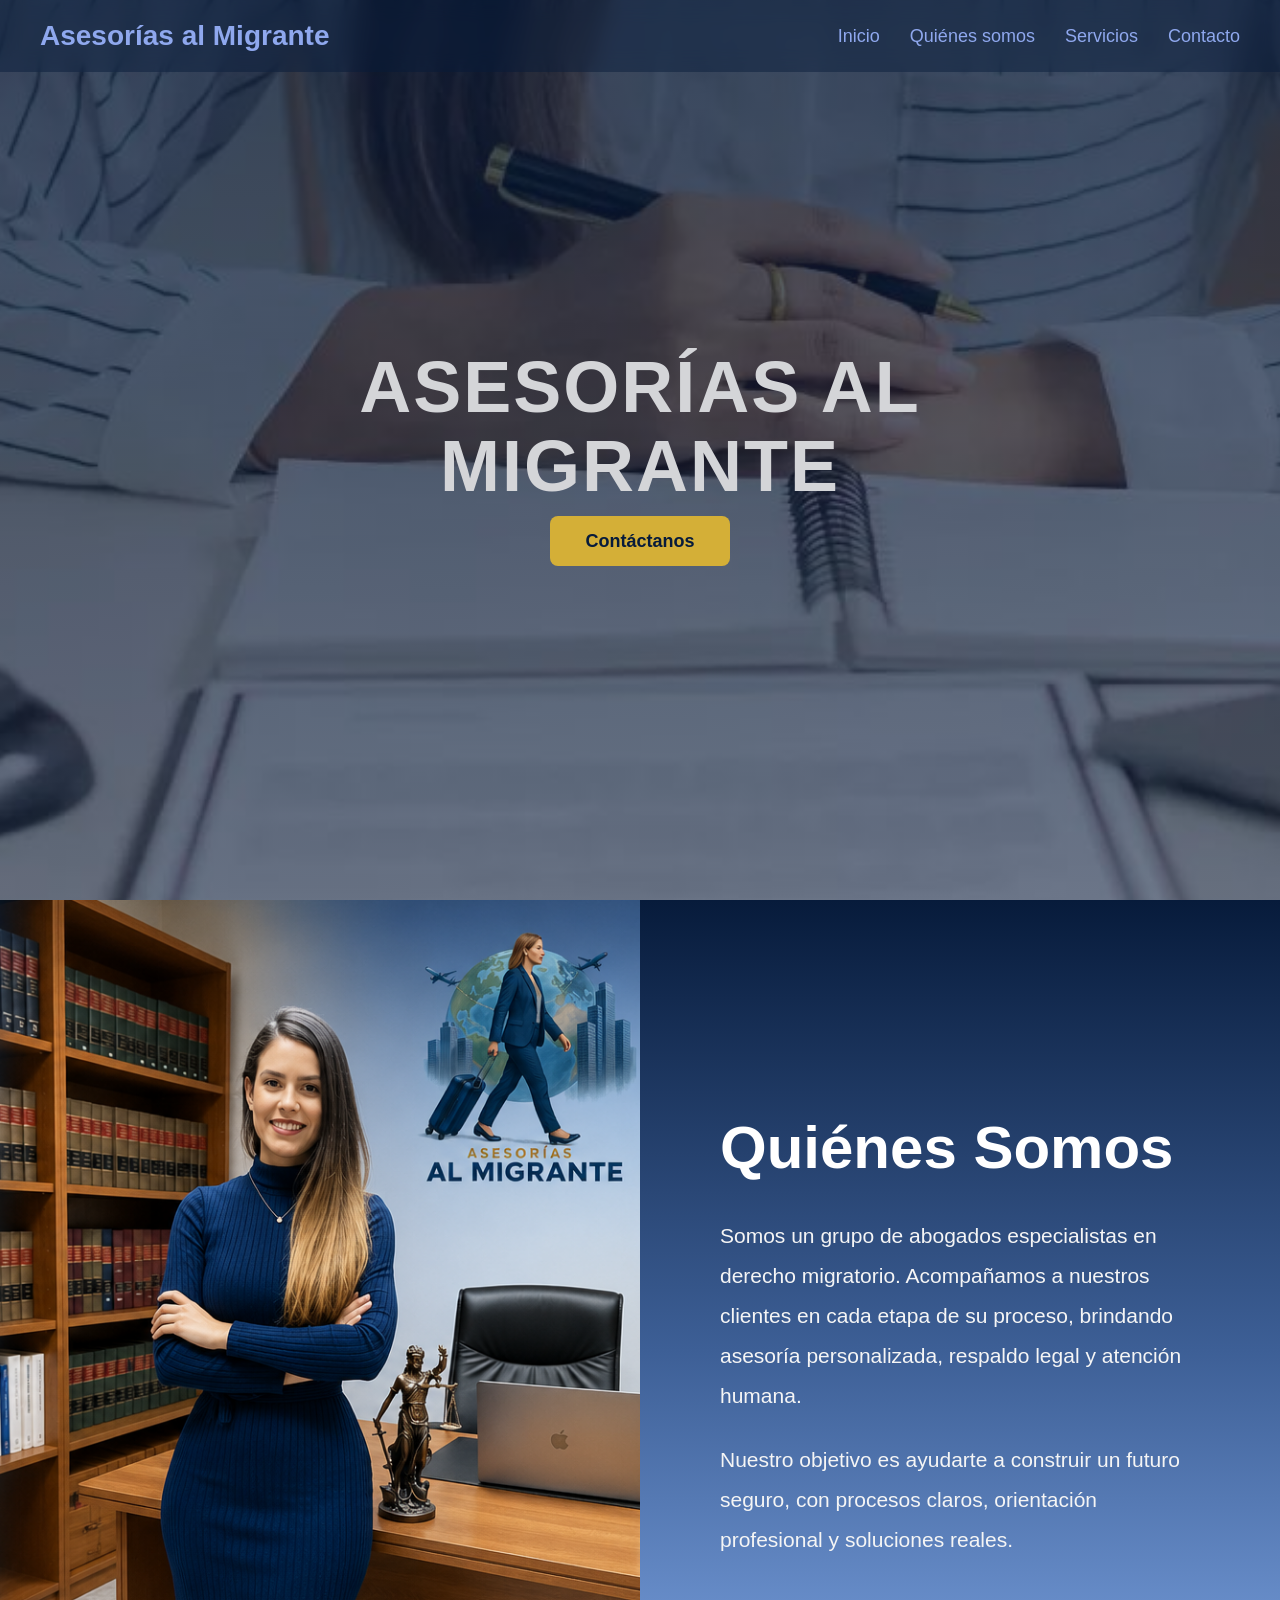
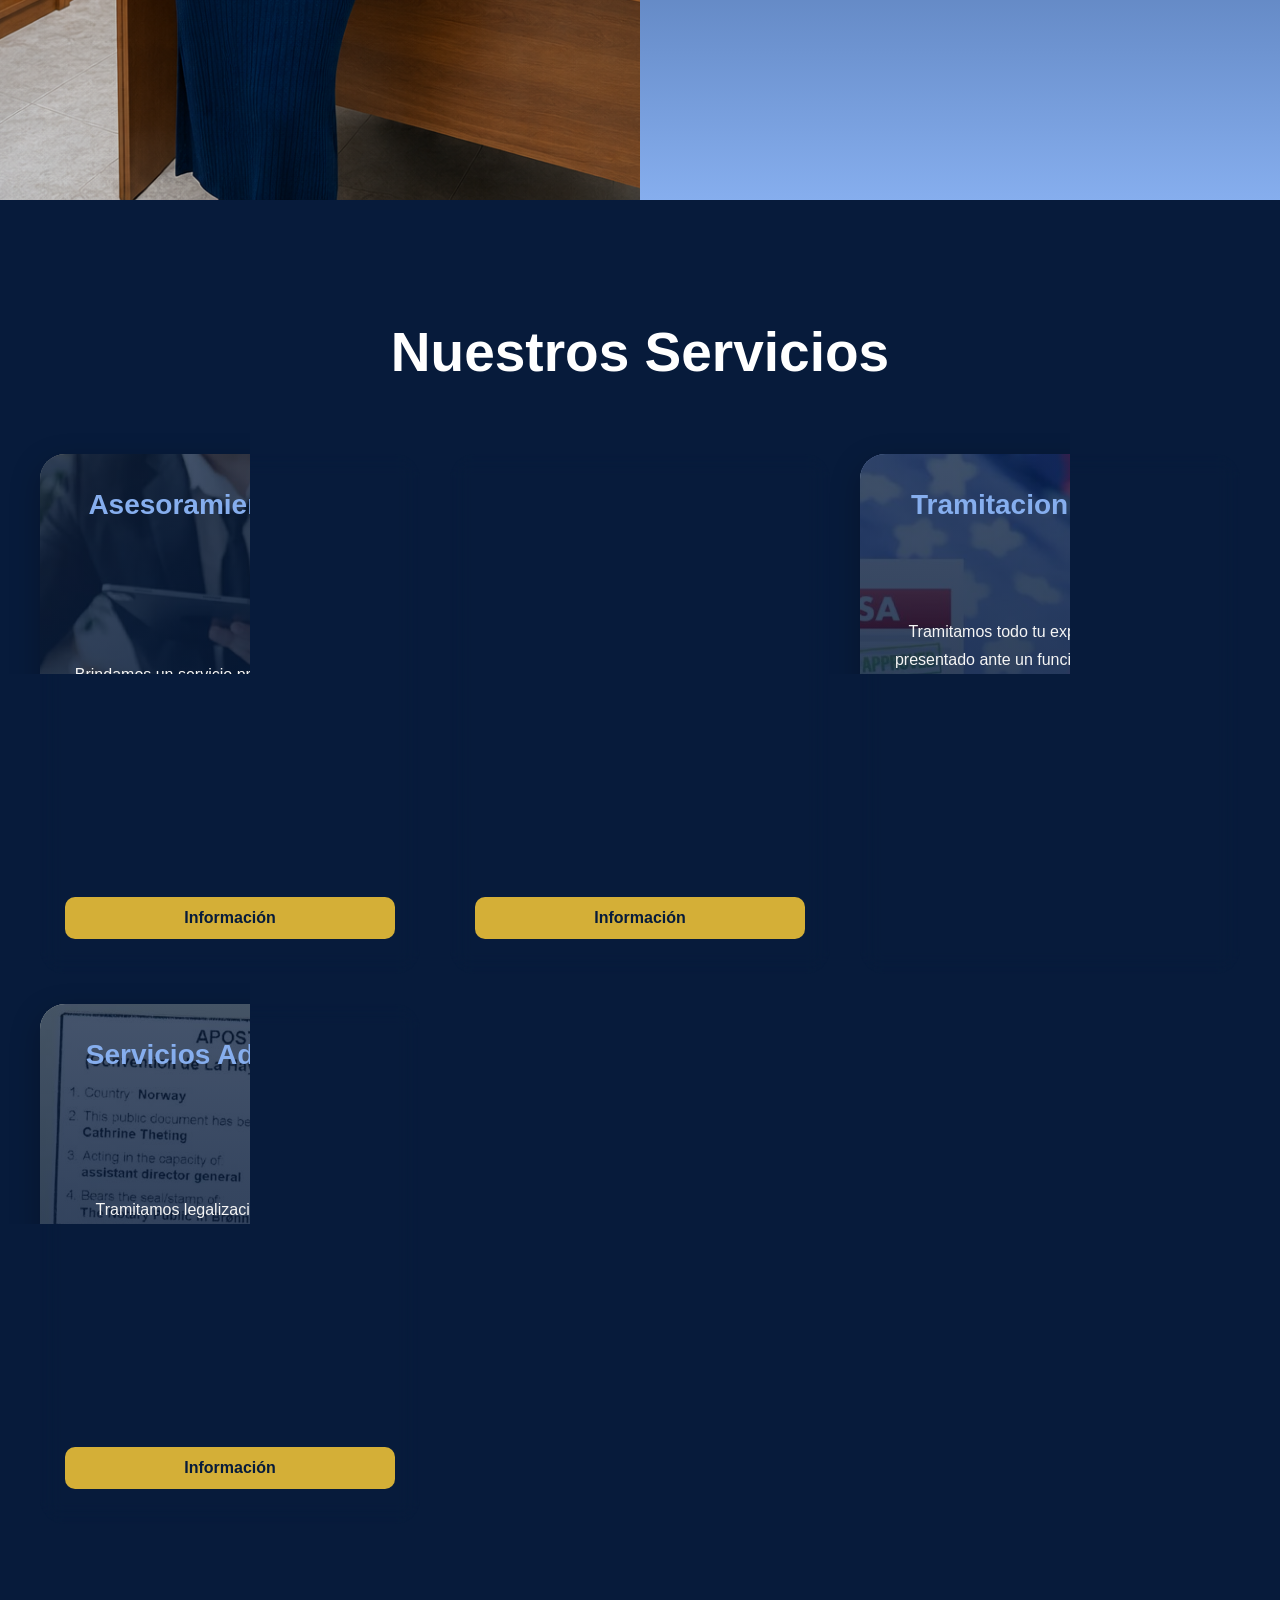
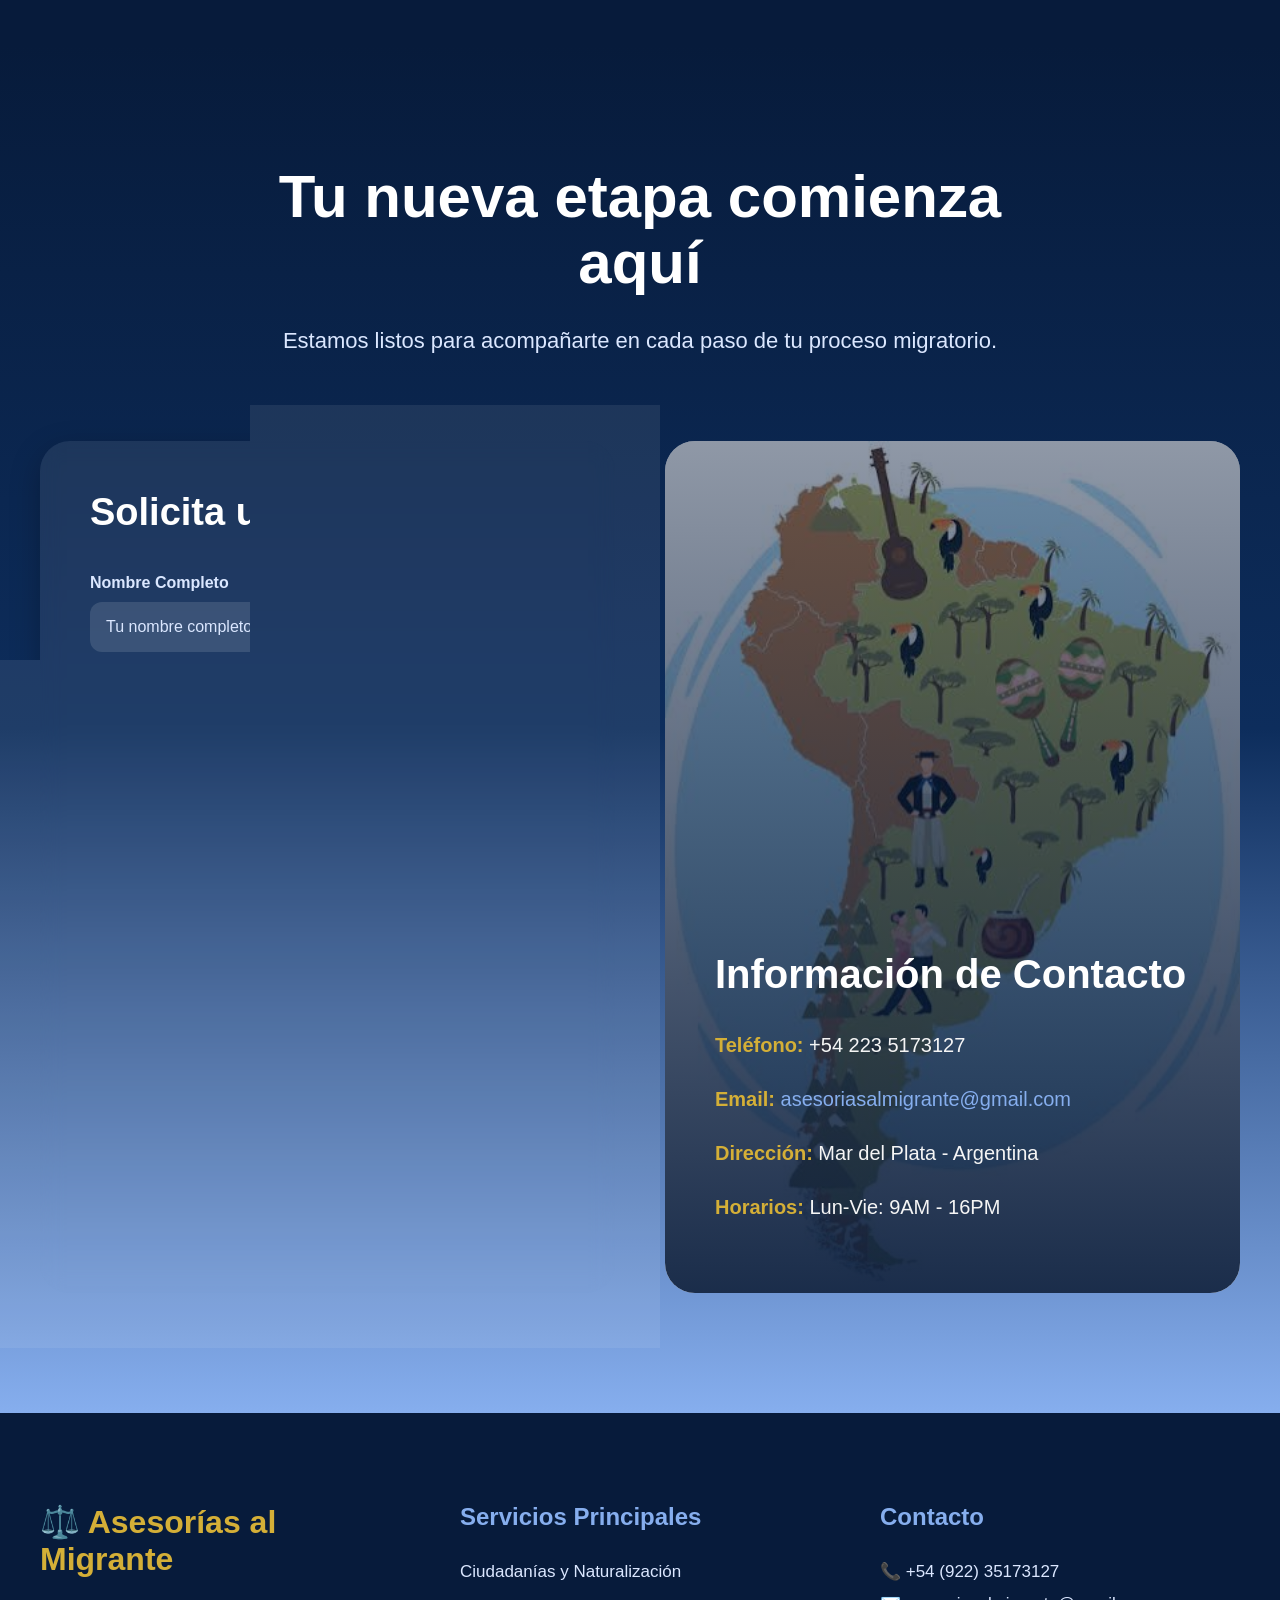
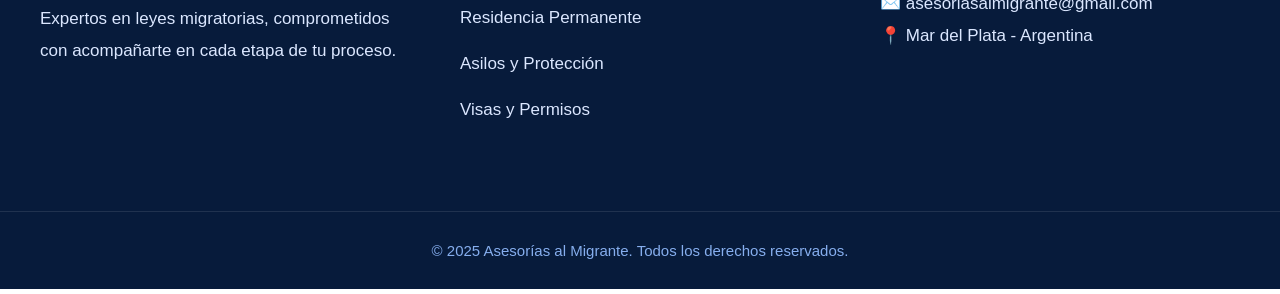
==== index.html @ 5a986ce5 "SEO" ====
<!doctype html>
<html lang="es">
  <head>
    <meta charset="UTF-8" />
    <meta name="viewport" content="width=device-width, initial-scale=1.0" />
    <title>Asesorias al Migrante</title>
    <!-- SEO: meta description, canonical, Open Graph, Twitter - replace example.com with your domain -->
    <meta
      name="description"
      content="Asesorías al Migrante — Abogados especialistas en derecho migratorio. Consultas presenciales y online en Mar del Plata."
    />
    <link rel="canonical" href="https://asesoriasal-migrante.vercel.app/" />
    <meta property="og:type" content="website" />
    <meta property="og:title" content="Asesorías al Migrante" />
    <meta
      property="og:description"
      content="Abogados especialistas en derecho migratorio. Consultas presenciales y online."
    />
    <meta
      property="og:image"
      content="https://asesoriasal-migrante.vercel.app/media/img/hero.jpeg"
    />
    <meta
      property="og:url"
      content="https://asesoriasal-migrante.vercel.app/"
    />
    <meta name="twitter:card" content="summary_large_image" />
    <meta name="theme-color" content="#d4af37" />
    <!-- FAVICON: verifica en media/img/favicon.ico -->
    <link rel="icon" href="media/img/favicon.ico" type="image/x-icon" />
    <link rel="stylesheet" href="styles.css" />
    <script src="js/script.js"></script>
    <!-- Structured Data: update the URL, telephone and address to match your business -->
    <script type="application/ld+json">
      {
        "@context": "https://schema.org",
        "@type": "LocalBusiness",
        "name": "Asesorías al Migrante",
        "url": "https://asesoriasal-migrante.vercel.app/",
        "logo": "https://asesoriasal-migrante.vercel.app/media/img/logo.png",
        "telephone": "+54 223 5173127",
        "address": {
          "@type": "PostalAddress",
          "addressLocality": "Mar del Plata",
          "addressCountry": "AR"
        }
      }
    </script>
  </head>

  <body>
    <header>
      <div class="container">
        <a href="#" class="logo">
          <!-- Uncomment the img below if you want the logo visible; ensure logo.png has transparent background -->
          <!-- <img src="/media/img/logo.png" alt="Logo Asesorías al Migrante" width="42" height="42" loading="lazy" decoding="async"/> -->
          <span>Asesorías al Migrante</span>
        </a>

        <!-- BOTON HAMBURGUESA -->
        <div class="menu-toggle" id="menu-toggle">☰</div>

        <!-- MENU -->
        <nav id="nav">
          <a href="#">Inicio</a>
          <a href="#somosasesoriasalmigrante">Quiénes somos</a>
          <a href="#nuestros-servicios">Servicios</a>
          <a href="#consulta">Contacto</a>
        </nav>
      </div>
    </header>

    <section id="hero">
      <div class="hero-fondo"></div>
      <div class="overlay"></div>
      <div class="contenido-hero">
        <h1>Asesorías al Migrante</h1>
        <a href="#consulta" class="btn-hero">Contáctanos</a>
      </div>
    </section>

    <section id="somosasesoriasalmigrante">
      <div class="somos-container">
        <!-- IMAGEN -->

        <div class="somos-img">
          <img
            src="/media/img/abogado.png"
            alt="Equipo legal migratorio"
            loading="lazy"
            decoding="async"
          />
        </div>

        <!-- TEXTO -->

        <div class="somos-texto">
          <h2>Quiénes Somos</h2>
          <p>
            Somos un grupo de abogados especialistas en derecho migratorio.
            Acompañamos a nuestros clientes en cada etapa de su proceso,
            brindando asesoría personalizada, respaldo legal y atención humana.
          </p>
          <p>
            Nuestro objetivo es ayudarte a construir un futuro seguro, con
            procesos claros, orientación profesional y soluciones reales.
          </p>
        </div>
      </div>
    </section>

    <section id="nuestros-servicios">
      <div class="container">
        <h2>Nuestros Servicios</h2>
        <div class="programas">
          <div class="carta carta1">
            <h3>Asesoramiento Legal</h3>
            <p>
              Brindamos un servicio profesional enfocado en brindar orientación
              legal sobre con el derecho migratorio, penal y civil.
            </p>
            <a href="#consulta" class="btn">Información</a>
          </div>

          <div class="carta carta2">
            <h3>Residencias y Ciudadanias</h3>
            <p>
              Con nuestra asesoria podrás adquirir la residencia legal al pais
              al que piensas migrar, asi como la preparacion necesaria para
              adquirir la ciudadania por residencia. Ayudamos tambien adquirir
              la ciudadania por matrimonio, descendencia y otros medios legales.
            </p>
            <a href="#consulta" class="btn">Información</a>
          </div>

          <div class="carta carta3">
            <h3>Tramitacion de Visas</h3>
            <p>
              Tramitamos todo tu expediente para ser presentado ante un
              funcionario consular. Te asesoramos para adquirir la visa que
              necesitas según tu requerimiento, te preparamos de manera de que
              tu visa sea aprobada.
            </p>
            <a href="#consulta" class="btn">Información</a>
          </div>

          <div class="carta carta4">
            <h3>Servicios Adicionales</h3>
            <p>
              Tramitamos legalizaciones, apostillas, traducciones, permisos de
              viajes, poderes, y redaccion de documentos. Escribenos para
              conocer más.
            </p>
            <a href="#consulta" class="btn">Información</a>
          </div>
        </div>
      </div>
    </section>

    <!-- CONSULTA -->
    <section id="consulta">
      <!-- Introduccion, textos arriba -->

      <div class="consulta-header">
        <h2>Tu nueva etapa comienza aquí</h2>

        <p>
          Estamos listos para acompañarte en cada paso de tu proceso migratorio.
        </p>
      </div>

      <!-- GRID -->

      <div class="consulta-grid">
        <!-- FORMULARIO -->

        <div class="formulario-box">
          <h3>Solicita una Consulta</h3>

          <form
            id="formulario-contacto"
            action="https://formspree.io/f/xpqndpeb"
            method="POST"
          >
            <div class="campo">
              <label for="nombre">Nombre Completo</label>

              <input
                id="nombre"
                type="text"
                name="nombre"
                placeholder="Tu nombre completo"
                required
                maxlength="100"
                aria-required="true"
              />
            </div>

            <div class="campo">
              <label for="email">Email</label>
              <input
                id="email"
                type="email"
                name="email"
                placeholder="tu email@gmail.com"
                required
                aria-required="true"
              />
            </div>

            <div class="campo">
              <label for="telefono">Teléfono</label>

              <input
                id="telefono"
                type="tel"
                name="telefono"
                placeholder="Tu número de teléfono"
                pattern="[0-9+()\-\s]{6,25}"
                required
                aria-required="true"
              />
            </div>

            <div class="campo">
              <label for="servicio">Servicio de Interés</label>

              <select
                id="servicio"
                name="servicio"
                required
                aria-required="true"
              >
                <option value="" disabled selected>
                  Selecciona un servicio
                </option>
                <option>Ciudadanías</option>
                <option>Residencia</option>
                <option>Visas</option>
                <option>Asesorías Legales</option>
              </select>
            </div>

            <div class="campo">
              <label for="mensaje">Mensaje</label>

              <textarea
                id="mensaje"
                name="mensaje"
                rows="5"
                placeholder="Cuéntanos sobre tu caso..."
                required
                minlength="10"
                maxlength="2000"
                aria-required="true"
              ></textarea>
            </div>

            <button type="submit">Enviar Consulta</button>
            <p id="mensaje-exito"></p>
          </form>
        </div>

        <!-- INFO -->

        <div class="info-box">
          <img
            src="/media/img/contacto.jpeg"
            alt="Asesoría migratoria"
            loading="lazy"
            decoding="async"
          />

          <div class="info-contenido">
            <h3>Información de Contacto</h3>

            <p>
              <strong>Teléfono:</strong>
              +54 223 5173127
            </p>

            <p>
              <strong>Email:</strong>

              <a href="mailto:asesoriasalmigrante@gmail.com">
                asesoriasalmigrante@gmail.com
              </a>
            </p>

            <p>
              <strong>Dirección:</strong>
              Mar del Plata - Argentina
            </p>

            <p>
              <strong>Horarios:</strong>
              Lun-Vie: 9AM - 16PM
            </p>
          </div>
        </div>
      </div>
    </section>

    <!-- Footer -->
    <footer id="footer">
      <div class="footer-container">
        <!-- LOGO -->

        <div class="footer-col">
          <h3>⚖️ Asesorías al Migrante</h3>

          <p>
            Expertos en leyes migratorias, comprometidos con acompañarte en cada
            etapa de tu proceso.
          </p>
        </div>

        <!-- SERVICIOS -->

        <div class="footer-col">
          <h4>Servicios Principales</h4>

          <ul>
            <li>Ciudadanías y Naturalización</li>
            <li>Residencia Permanente</li>
            <li>Asilos y Protección</li>
            <li>Visas y Permisos</li>
          </ul>
        </div>

        <!-- CONTACTO -->

        <div class="footer-col">
          <h4>Contacto</h4>

          <p>📞 +54 (922) 35173127</p>

          <p>✉️ asesoriasalmigrante@gmail.com</p>

          <p>📍 Mar del Plata - Argentina</p>
        </div>
      </div>

      <!-- COPYRIGHT -->

      <div class="footer-copy">
        <p>© 2025 Asesorías al Migrante. Todos los derechos reservados.</p>
      </div>
    </footer>
    <script src="scripts.js"></script>
  </body>
</html>
---- styles.css ----
/* RESET */

* {
  margin: 0;
  padding: 0;
  box-sizing: border-box;
}

html{

    scroll-behavior:smooth;
}


body {
  font-family: Arial, Helvetica, sans-serif;
}

/* HEADER */

header {
  position: fixed;
  top: 0;
  left: 0;

  width: 100%;
  padding: 20px 25px;
  background: rgba(7, 27, 59, 0.45);
  backdrop-filter: blur(10px);
  z-index: 1000;
}

/* CONTENEDOR */

.container {
  max-width: 1200px;
  margin: auto;

  display: flex;
  justify-content: space-between;
  align-items: center;
}

/* LOGO */

.logo {
  display: inline-flex;
  align-items: center;
  gap: 12px;
  color: rgb(143, 168, 238);
  font-size: 28px;
  font-weight: bold;
  text-decoration: none;
}

.logo img {
  width: 42px;
  height: 42px;
  object-fit: contain;
  border-radius: 12px;
  background: transparent;
  padding: 0;
  border: none;
}

/* NAV */

nav {
  display: flex;
  gap: 30px;
}

nav a {
  color: rgb(143, 168, 238);
  text-decoration: none;
  font-size: 18px;
  transition: 0.3s;
}

nav a:hover {
  color: #d4af37;
}

/* MENU HAMBURGUESA */

.menu-toggle {
  display: none;

  font-size: 35px;
  color: rgb(143, 168, 238);

  cursor: pointer;
}

/* RESPONSIVE */

@media (max-width: 768px) {
  .menu-toggle {
    display: block;
  }

  nav {
    position: absolute;

    top: 100%;
    left: 0;

    width: 100%;

    background: #071b3b;

    flex-direction: column;

    text-align: center;

    padding: 20px 0;

    display: none;
  }

  nav.active {
    display: flex;
  }

  nav a {
    padding: 15px 0;
  }
}

/* HERO */

#hero {
  position: relative;
  height: 100vh;
  overflow: hidden;

  display: flex;
  justify-content: center;
  align-items: center;

  text-align: center;
}

/* IMAGEN HERO */

.hero-fondo{

    position:absolute;

    top:0;
    left:0;

    width:100%;
    height:100%;

    background-image:url("../media/img/hero.jpeg");

    background-size:cover;
    background-position:center;
    background-repeat:no-repeat;
    transform:scale(1.05);
}

/* CAPA OSCURA */

.overlay {
  position: absolute;
  top: 0;
  left: 0;

  width: 100%;
  height: 100%;

  background:linear-gradient(
    rgba(7, 27, 59, 0.75),
    rgba(7, 27, 59, 0.55)
);
}

/* CONTENIDO */

.contenido-hero {
  position: relative;
  z-index: 2;
  color: #d4d5d8;
  padding: 20px;
  max-width:900px;
}

.contenido-hero h1 {
    font-size:72px;
    line-height:1.1;
    margin-bottom:25px;
    font-weight:700;
    text-transform:uppercase;
    letter-spacing:2px;
}

.btn-hero {
  background: #d4af37;
  color: #071b3b;
  text-decoration: none;

  border: none;
  padding: 15px 35px;

  font-size: 18px;
  font-weight: bold;

  border-radius: 8px;
  cursor: pointer;

  transition: 0.3s;
}

.btn-hero:hover {
  background: white;
  transform: scale(1.05);
}

@media (max-width: 768px) {
  .contenido-hero h1 {
    font-size: 48px;
  }
}

/* =========================
   QUIENES SOMOS
========================= */

#somosasesoriasalmigrante{

    width:100%;

    min-height:100vh;
}

/* CONTENEDOR */

.somos-container{

    display:grid;

    grid-template-columns:1fr 1fr;

    min-height:100vh;
}

/* =========================
   IMAGEN
========================= */

.somos-img{

    width:100%;

    height:100%;
}

.somos-img img{

    width:100%;

    height:100%;

    object-fit:cover;

    display:block;
}

/* =========================
   TEXTO
========================= */

.somos-texto{

    display:flex;

    flex-direction:column;

    justify-content:center;

    padding:80px;

    background:linear-gradient(
        to bottom,
        #071b3b,
        #3d5f96,
        #86aeee
    );
}

/* TITULO */

.somos-texto h2{

    font-size:60px;

    color:white;

    margin-bottom:35px;

    line-height:1.1;
}

/* PARRAFOS */

.somos-texto p{

    font-size:21px;

    color:#f5f5f5;

    line-height:1.9;

    margin-bottom:25px;
}

@media(max-width:900px){

    .somos-container{

        grid-template-columns:1fr;
    }

    .somos-img{

        height:450px;
    }

    .somos-texto{

        padding:60px 35px;

        text-align:center;
    }

    .somos-texto h2{

        font-size:42px;
    }

    .somos-texto p{

        font-size:18px;
    }

}


/* =========================
   NUESTROS SERVICIOS
========================= */

#nuestros-servicios {
  background: #071b3b;
  padding: 120px 40px;
}

/* CONTENEDOR */

#nuestros-servicios .container {
  width: 100%;
  max-width: 1300px;
  margin: 0 auto;
  display: flex;
  flex-direction: column;
  align-items: center;
}

/* TITULO */

#nuestros-servicios h2 {
  color: white;

  text-align: center;
  font-size: 55px;
  margin-bottom: 70px;
}

/* CARDS */

.programas {
  display: grid;
  grid-template-columns: repeat(auto-fit, minmax(280px, 1fr));
  gap: 30px;
  justify-content: center;
}

/* CARD */

.carta {
  min-height: 520px;

  background-size: cover;
  background-position: center;
  background-repeat: no-repeat;

  position: relative;
  overflow: hidden;

  backdrop-filter: blur(10px);
  border-radius: 25px;
  padding: 35px 25px;
  box-shadow: 0 10px 30px rgba(0, 0, 0, 0.25);
  transition: 0.4s;
  display: flex;
  flex-direction: column;
  justify-content: space-between;
}

/* OVERLAY OSCURO */

.carta::before{

    content:"";
    position:absolute;

    top:0;
    left:0;

    width:100%;
    height:100%;

    background:linear-gradient(
        rgba(7,27,59,0.75),
        rgba(7,27,59,0.92)
    );

    z-index:1;
}

.carta h3,
.carta p,
.carta a{

    position:relative;

    z-index:2;
}

/* IMAGENES */

.carta1{
    background-image:url("../media/img/1.jpeg");
}

.carta2{
    background-image:url("../media/img/2.jpeg");
}

.carta3{
    background-image:url("../media/img/3.jpeg");
}

.carta4{
    background-image:url("../media/img/4.jpeg");
}

/* HOVER */

.carta:hover {
  transform: translateY(-10px);
  box-shadow:0 20px 40px rgba(0,0,0,0.35);
  transition:transform 0.4s ease, box-shadow 0.4s ease;
}

/* TITULO CARD */

.carta h3 {
  color: #86aeee;

  font-size: 28px;
  margin-bottom: 20px;
  text-align: center;
}

/* TEXTO */

.carta p {
  color: #f5f5f5;

  line-height: 1.8;
  text-align: center;
  margin-bottom: 30px;
}

/* BOTON */

.carta a {
  display: block;
  width: 100%;
  text-align: center;
  text-decoration: none;

  background: #d4af37;
  color: #071b3b;
  border: none;
  padding: 12px 25px;
  border-radius: 10px;
  font-weight: bold;
  cursor: pointer;
  transition: 0.3s;
  box-sizing: border-box;
}

.carta a:hover {
  background: white;
  transform: scale(1.03);
}

@media (max-width: 1200px) {
  .programas {
    grid-template-columns: repeat(2, 1fr);
  }
}

@media (max-width: 768px) {
  .programas {
    grid-template-columns: 1fr;
  }

  #nuestros-servicios h2 {
    font-size: 42px;
  }
}

/* =========================
   CONSULTA
========================= */

#consulta{

    background:linear-gradient(
        to bottom,
        #071b3b,
        #0d2d5c,
        #86aeee
    );

    padding:120px 40px;
}

/* =========================
   HEADER
========================= */

.consulta-header{

    text-align:center;
    max-width:800px;
    margin:0 auto 80px auto;
}

/* TITULO */

.consulta-header h2{

    color:white;
    font-size:60px;
    margin-bottom:25px;
    line-height:1.1;
}

/* TEXTO */

.consulta-header p{

    color:#dbe7ff;
    font-size:22px;
    line-height:1.8;
}

/* =========================
   GRID
========================= */

.consulta-grid{

    max-width:1300px;
    margin:auto;
    display:grid;
    grid-template-columns:1fr 1fr;
    gap:50px;
    align-items:stretch;
}

/* =========================
   FORMULARIO
========================= */

.formulario-box{

    background:rgba(255,255,255,0.08);
    backdrop-filter:blur(10px);
    border-radius:30px;
    padding:50px;
    box-shadow:0 10px 30px rgba(0,0,0,0.25);
}

/* TITULO */

.formulario-box h3{

    color:white;
    font-size:38px;
    margin-bottom:40px;
}

/* CAMPOS */

.campo{
    margin-bottom:25px;
}

/* LABEL */

.campo label{

    display:block;
    color:#dbe7ff;
    margin-bottom:10px;
    font-weight:600;
}

/* INPUTS */

.campo input,
.campo select,
.campo textarea{

    width:100%;
    padding:16px;
    border:none;
    border-radius:12px;
    background:rgba(255,255,255,0.12);
    color:white;
    font-size:16px;
    outline:none;
    transition:0.3s;
}

/* OPCIONES DEL SELECT */

.campo select option{
    color:black;
}

/* PLACEHOLDER */

.campo input::placeholder,
.campo textarea::placeholder{

    color:#dbe7ff;
}

/* FOCUS */

.campo input:focus,
.campo select:focus,
.campo textarea:focus{

    background:rgba(255,255,255,0.18);
    box-shadow:0 0 0 2px #d4af37;
}

/* TEXTAREA */

.campo textarea{
    resize:none;
}

/* BOTON */

.formulario-box button{

    width:100%;
    padding:18px;
    border:none;
    border-radius:14px;
    background:#d4af37;
    color:#071b3b;
    font-size:18px;
    font-weight:bold;
    cursor:pointer;
    transition:0.3s;
}

/* HOVER BOTON */

.formulario-box button:hover{

    background:white;
    transform:translateY(-2px);
}

/* =========================
   INFO BOX
========================= */

.info-box{

    position:relative;
    overflow:hidden;
    border-radius:30px;
    min-height:750px;
}

/* IMAGEN */

.info-box img{

    width:100%;
    height:100%;
    object-fit:cover;
    display:block;
}

/* OVERLAY */

.info-box::before{

    content:"";
    position:absolute;

    inset:0;

    background:linear-gradient(
        rgba(7,27,59,0.45),
        rgba(7,27,59,0.92)
    );

    z-index:1;
}

/* CONTENIDO */

.info-contenido{

    position:absolute;
    bottom:0;
    left:0;
    width:100%;
    padding:50px;
    z-index:2;
}

/* TITULO */

.info-contenido h3{

    color:white;
    font-size:40px;
    margin-bottom:30px;
}

/* TEXTO */

.info-contenido p{

    color:#f5f5f5;
    font-size:20px;
    line-height:1.8;
    margin-bottom:18px;
}

/* DESTACADOS */

.info-contenido strong{

    color:#d4af37;
}

/* LINK */

.info-contenido a{

    color:#86aeee;
    text-decoration:none;
    transition:0.3s;
}

.info-contenido a:hover{

    color:white;
}

/* MENSAJE EXITO */

#mensaje-exito{

    margin-top:20px;
    color:#d4af37;
    font-weight:bold;
    text-align:center;
    opacity:0;
    transition:0.4s;
}

/* ACTIVO */

#mensaje-exito.activo{
    opacity:1;
}

/* =========================
   RESPONSIVE
========================= */

@media(max-width:900px){

    .consulta-grid{

        grid-template-columns:1fr;
    }

    .consulta-header h2{

        font-size:42px;
    }

    .consulta-header p{

        font-size:18px;
    }

    .formulario-box{

        padding:35px;
    }

    .info-box{

        min-height:500px;
    }

    .info-contenido{

        padding:35px;
    }

    .info-contenido h3{

        font-size:32px;
    }

}


/* =========================
   FOOTER
========================= */

#footer{

    background:#071b3b;

    padding-top:90px;

    color:white;
}

/* CONTENEDOR */

.footer-container{

    max-width:1300px;

    margin:auto;

    display:grid;

    grid-template-columns:repeat(auto-fit, minmax(250px,1fr));

    gap:60px;

    padding:0 40px 70px;
}

/* COLUMNAS */

.footer-col h3{

    color:#d4af37;

    font-size:32px;

    margin-bottom:25px;
}

.footer-col h4{

    color:#86aeee;

    font-size:24px;

    margin-bottom:25px;
}

/* TEXTOS */

.footer-col p,
.footer-col li{

    color:#dbe7ff;

    line-height:1.9;

    font-size:17px;
}

/* LISTA */

.footer-col ul{

    list-style:none;

    padding:0;
}

.footer-col li{

    margin-bottom:14px;

    transition:0.3s;
}

/* HOVER */

.footer-col li:hover{

    color:white;

    transform:translateX(5px);
}

/* COPYRIGHT */

.footer-copy{

    border-top:1px solid rgba(255,255,255,0.1);

    text-align:center;

    padding:30px 20px;
}

/* TEXTO COPYRIGHT */

.footer-copy p{

    color:#86aeee;

    font-size:15px;
}

/* =========================
   RESPONSIVE
========================= */

@media(max-width:768px){

    .footer-container{

        text-align:center;

        padding:0 25px 50px;
    }

    .footer-col h3{

        font-size:28px;
    }

    .footer-col h4{

        font-size:22px;
    }

}
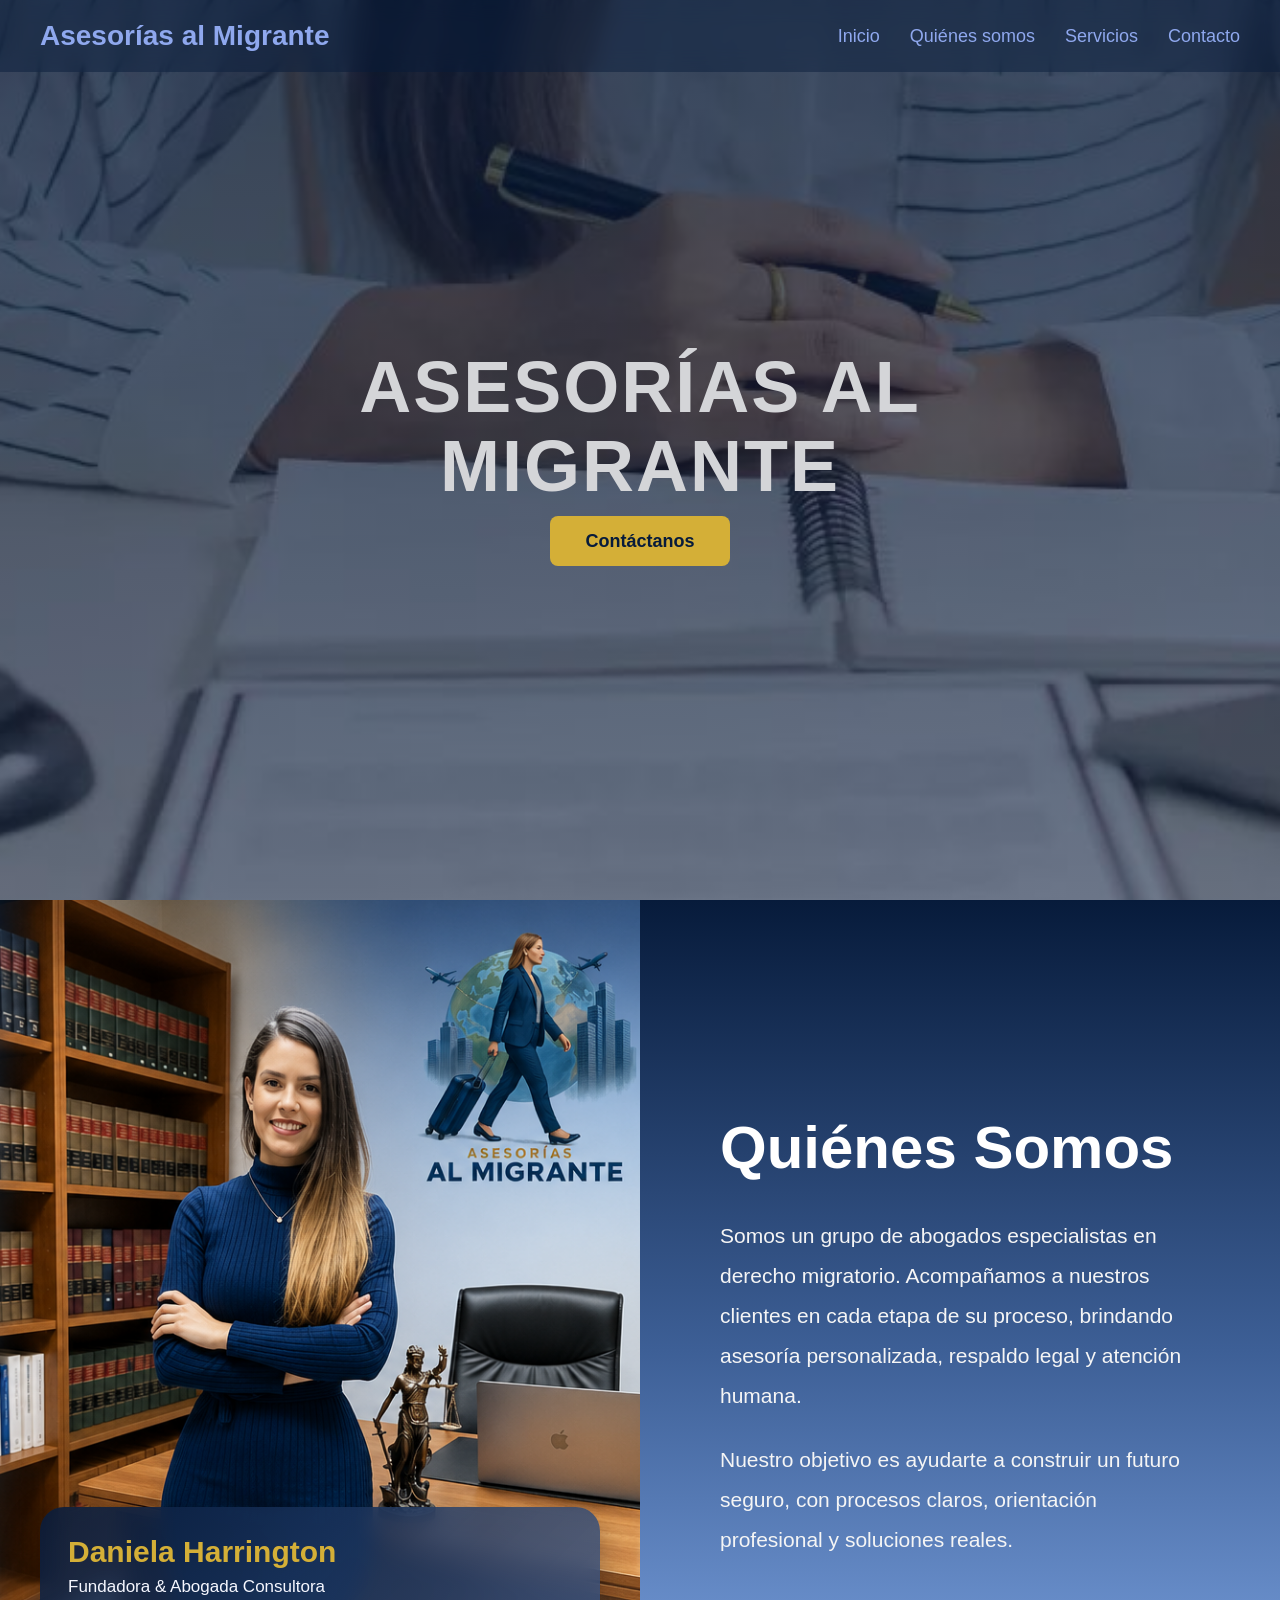
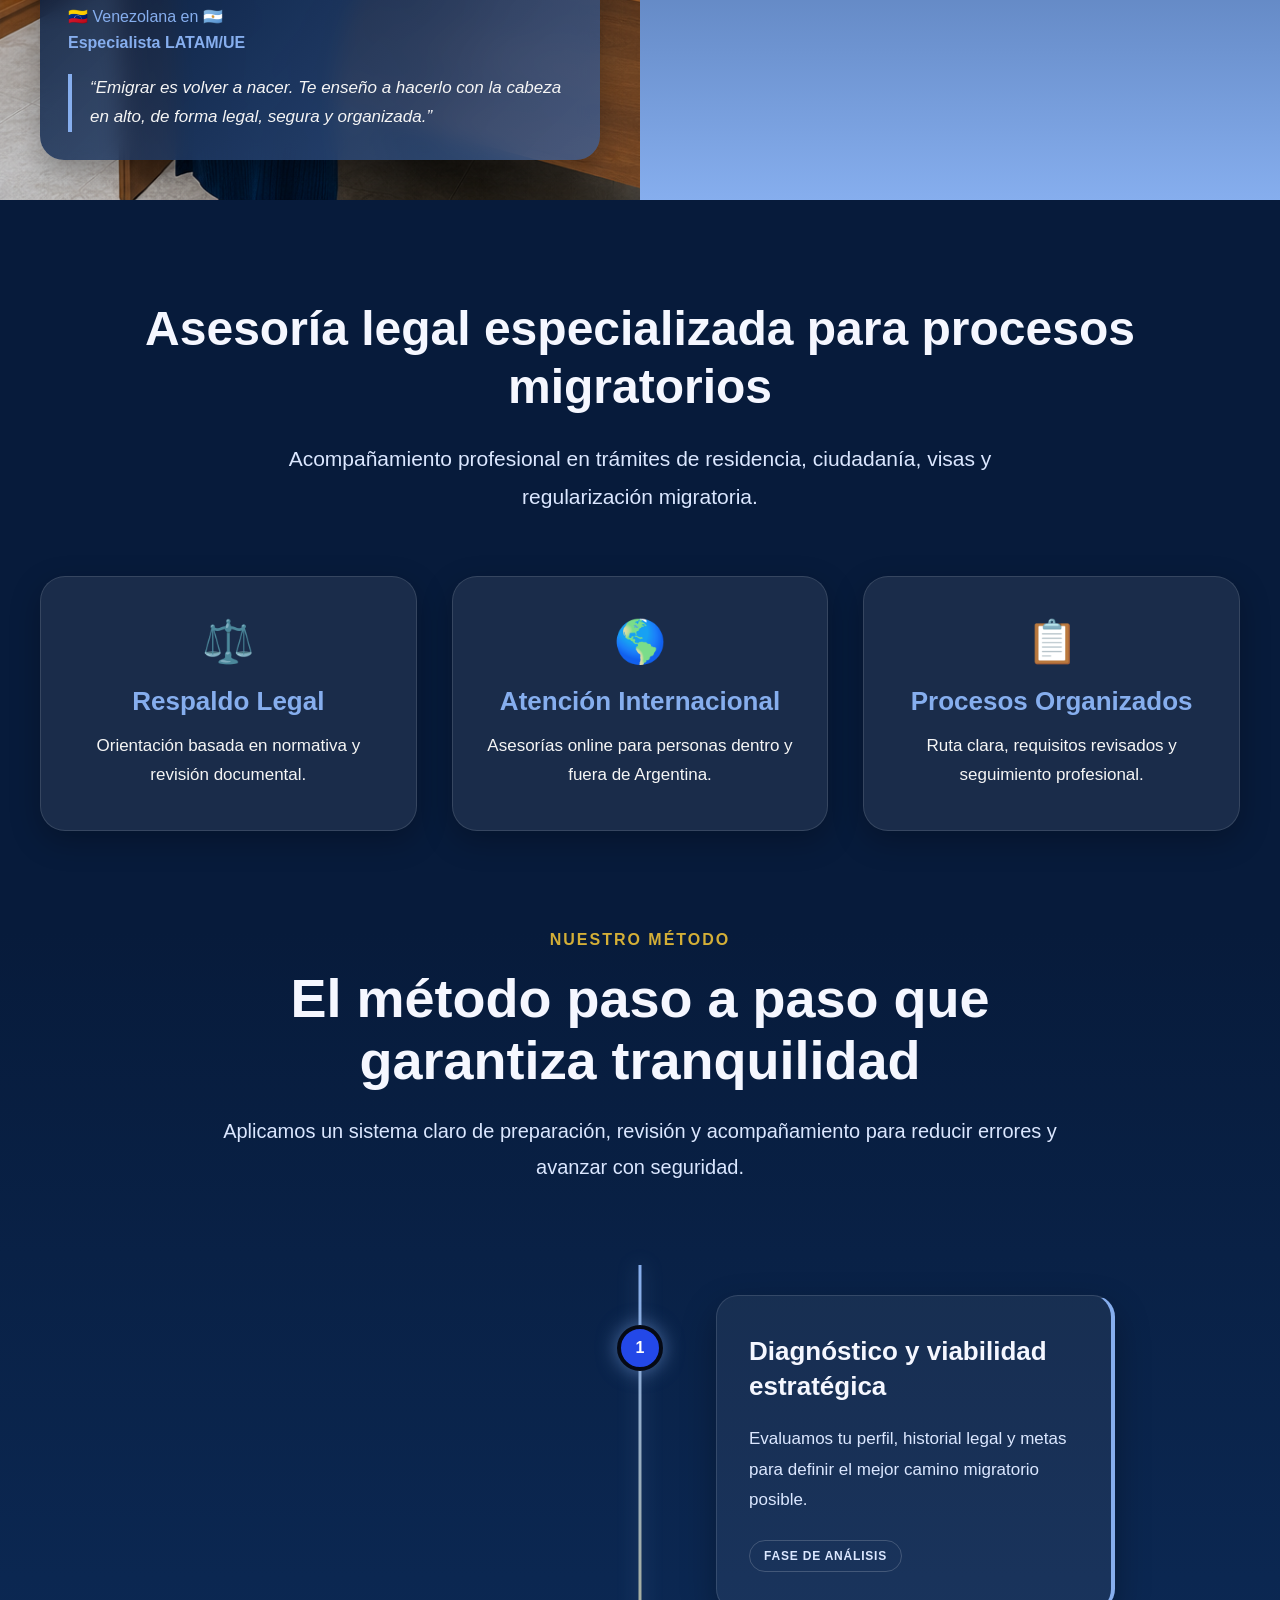
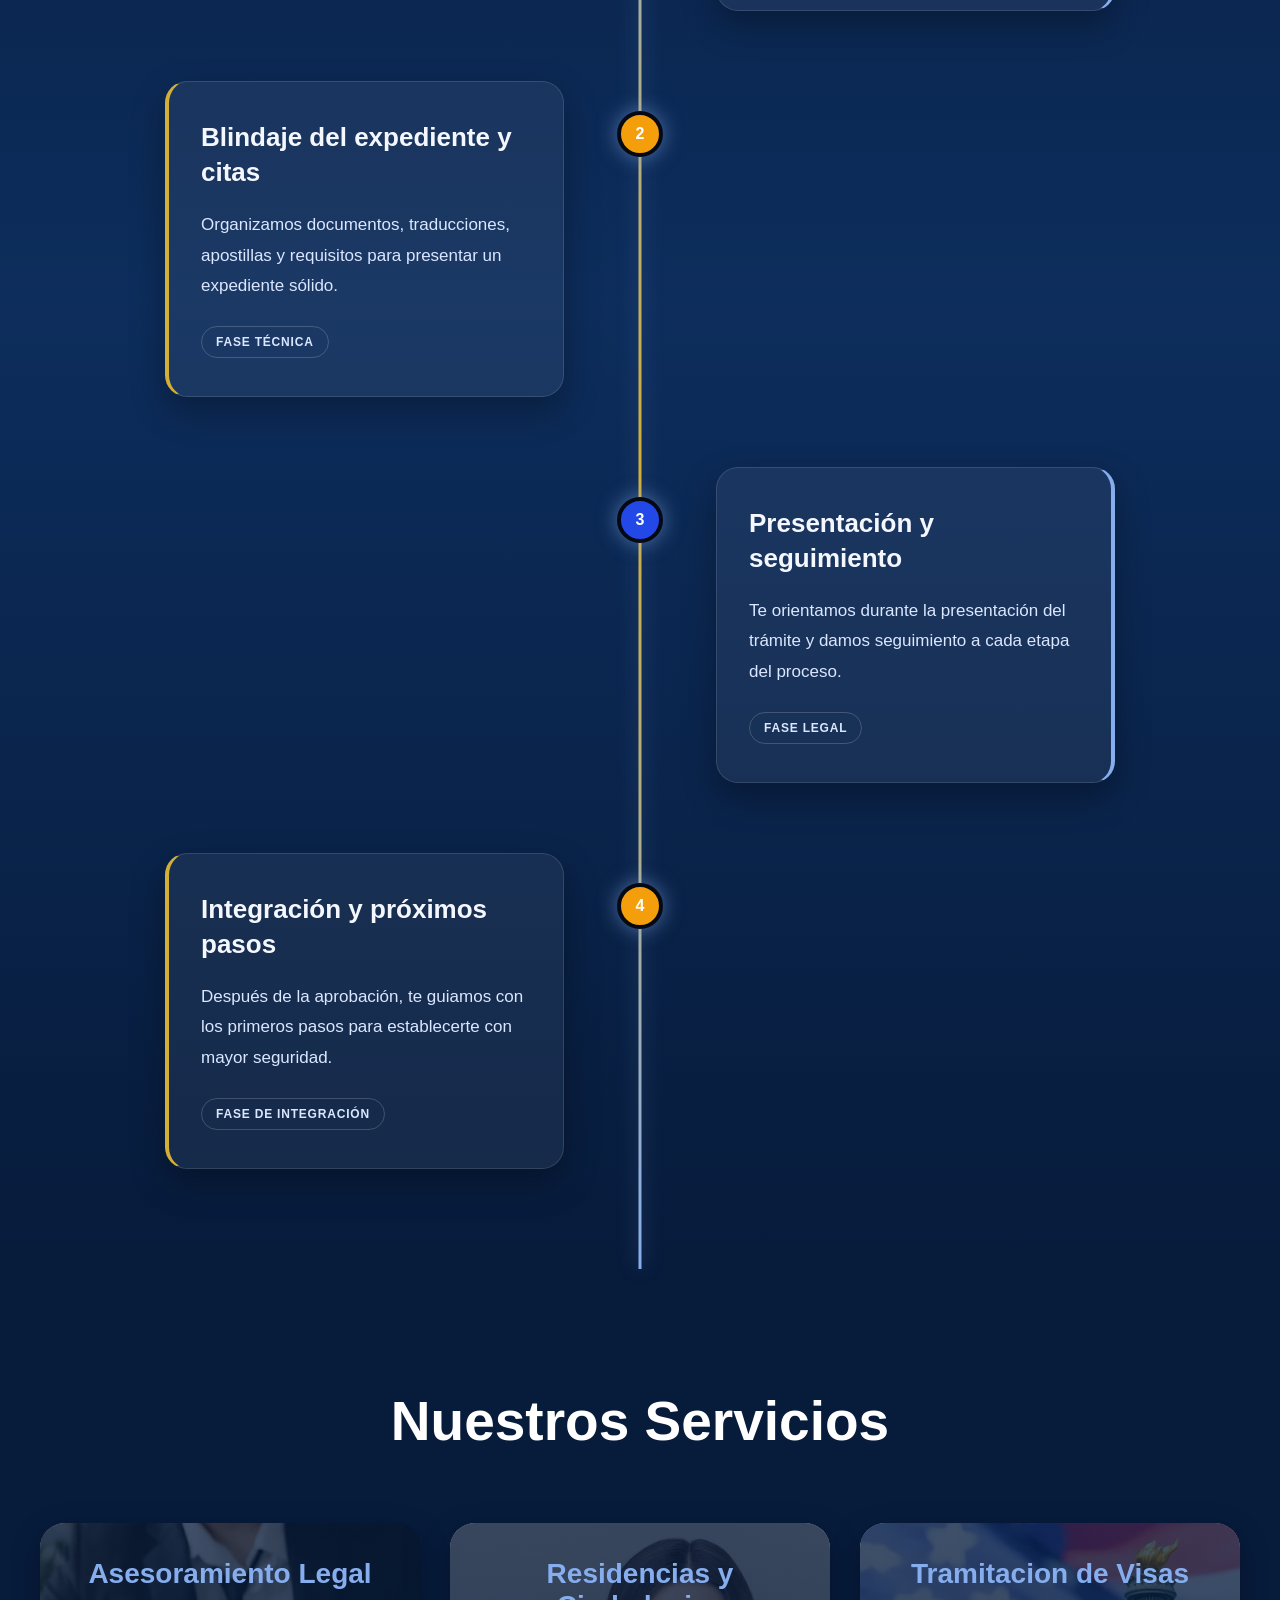
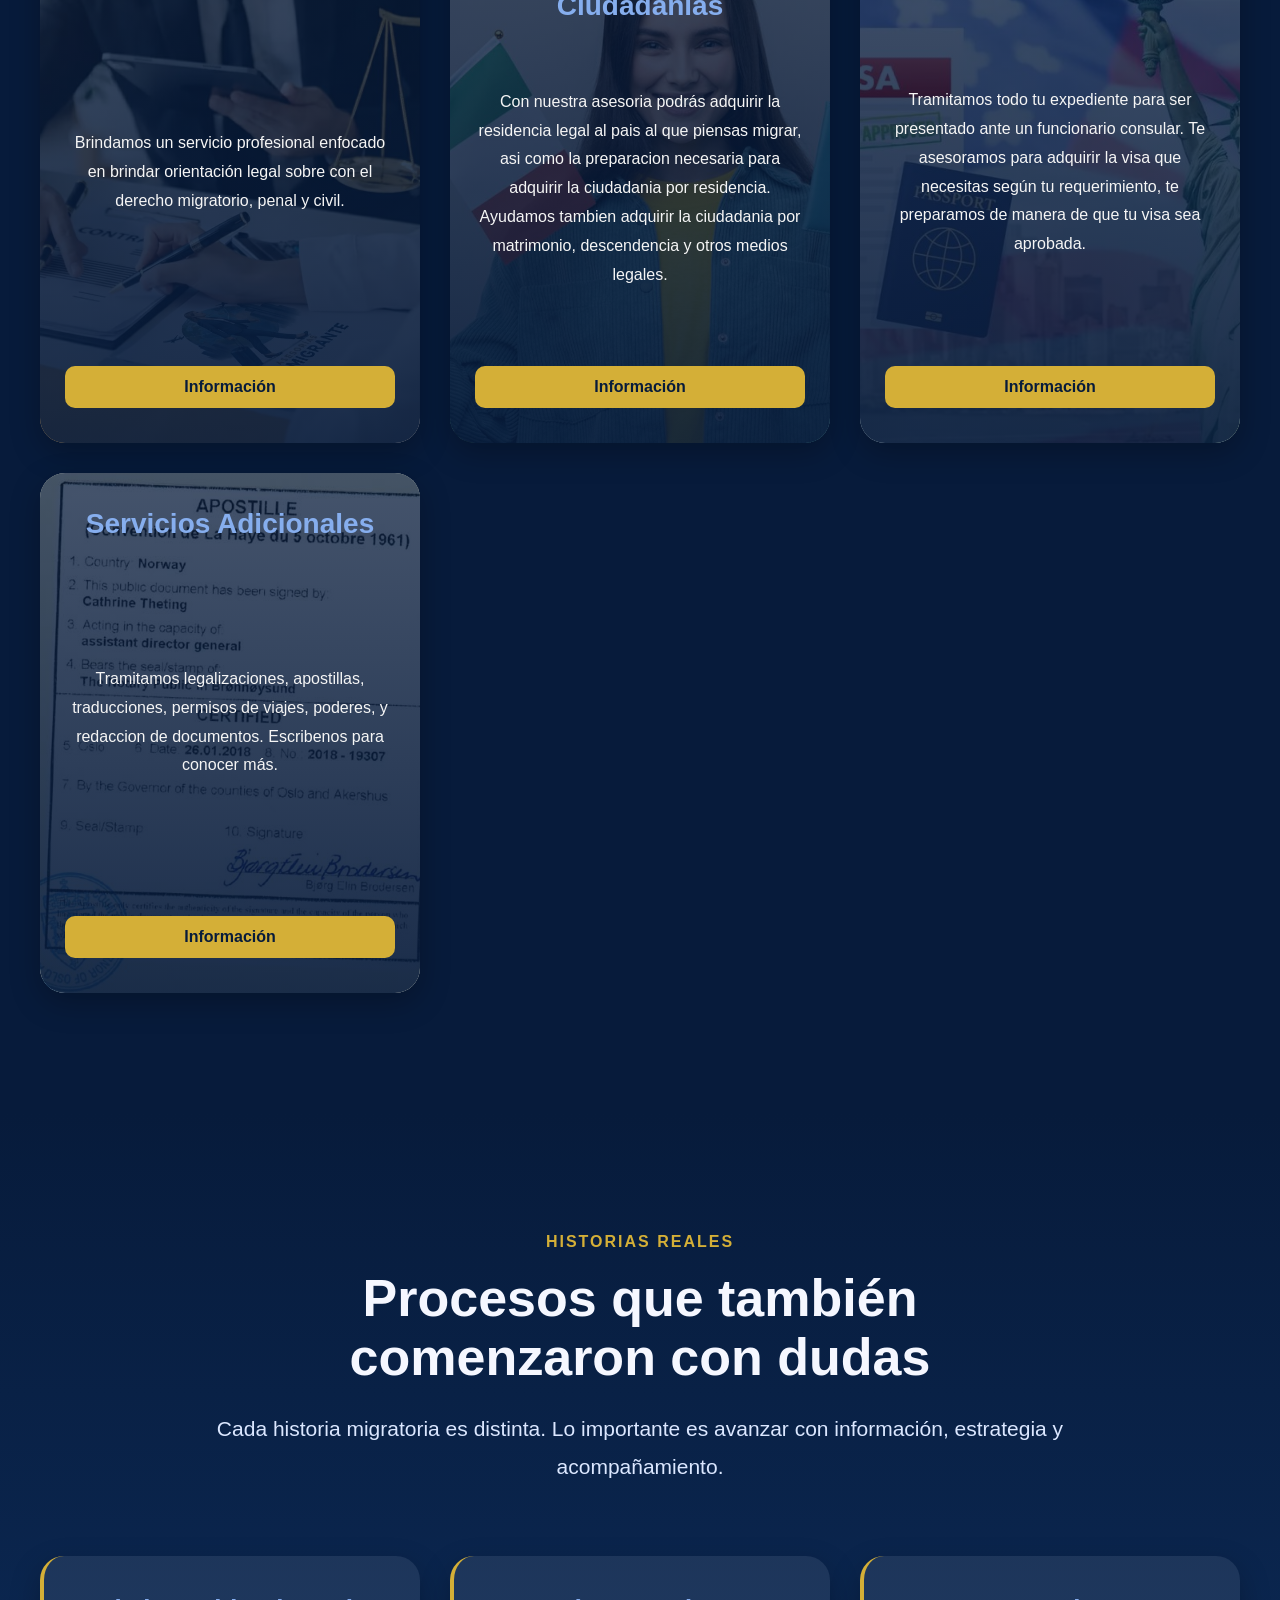
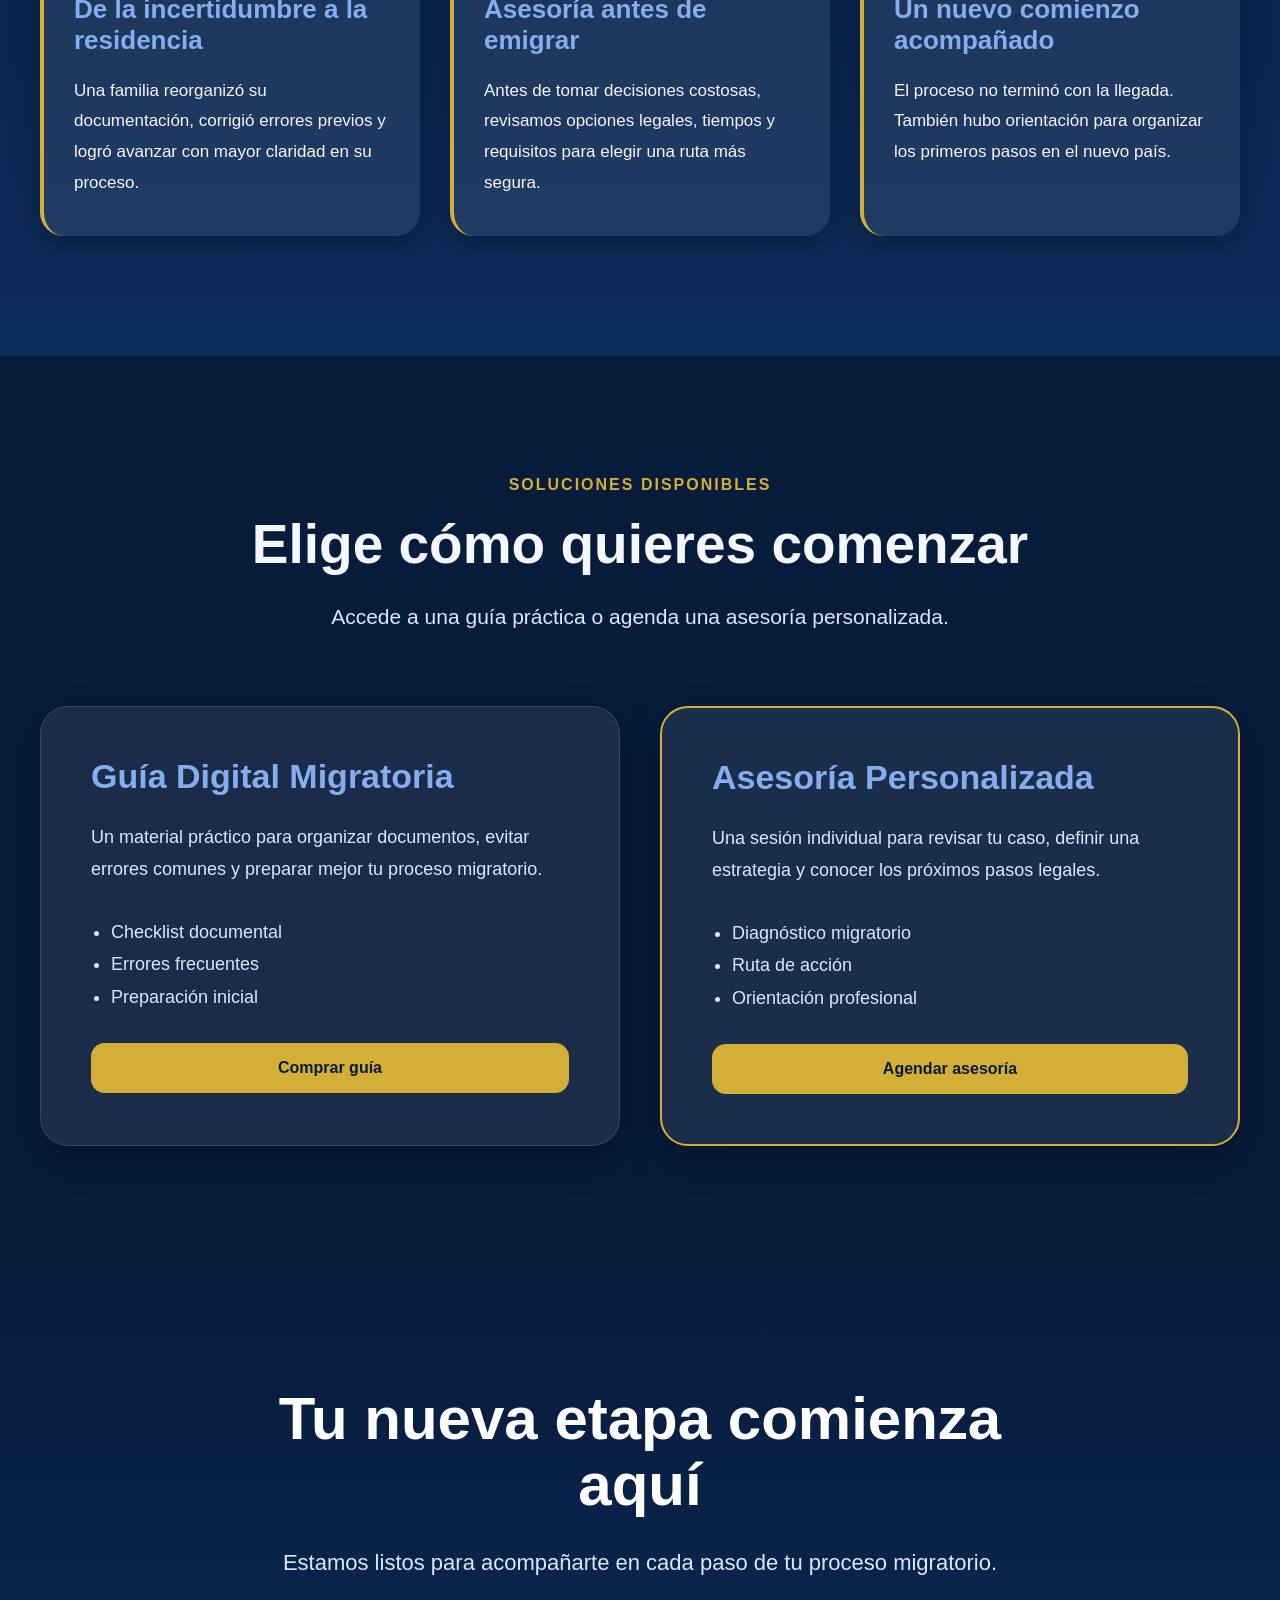
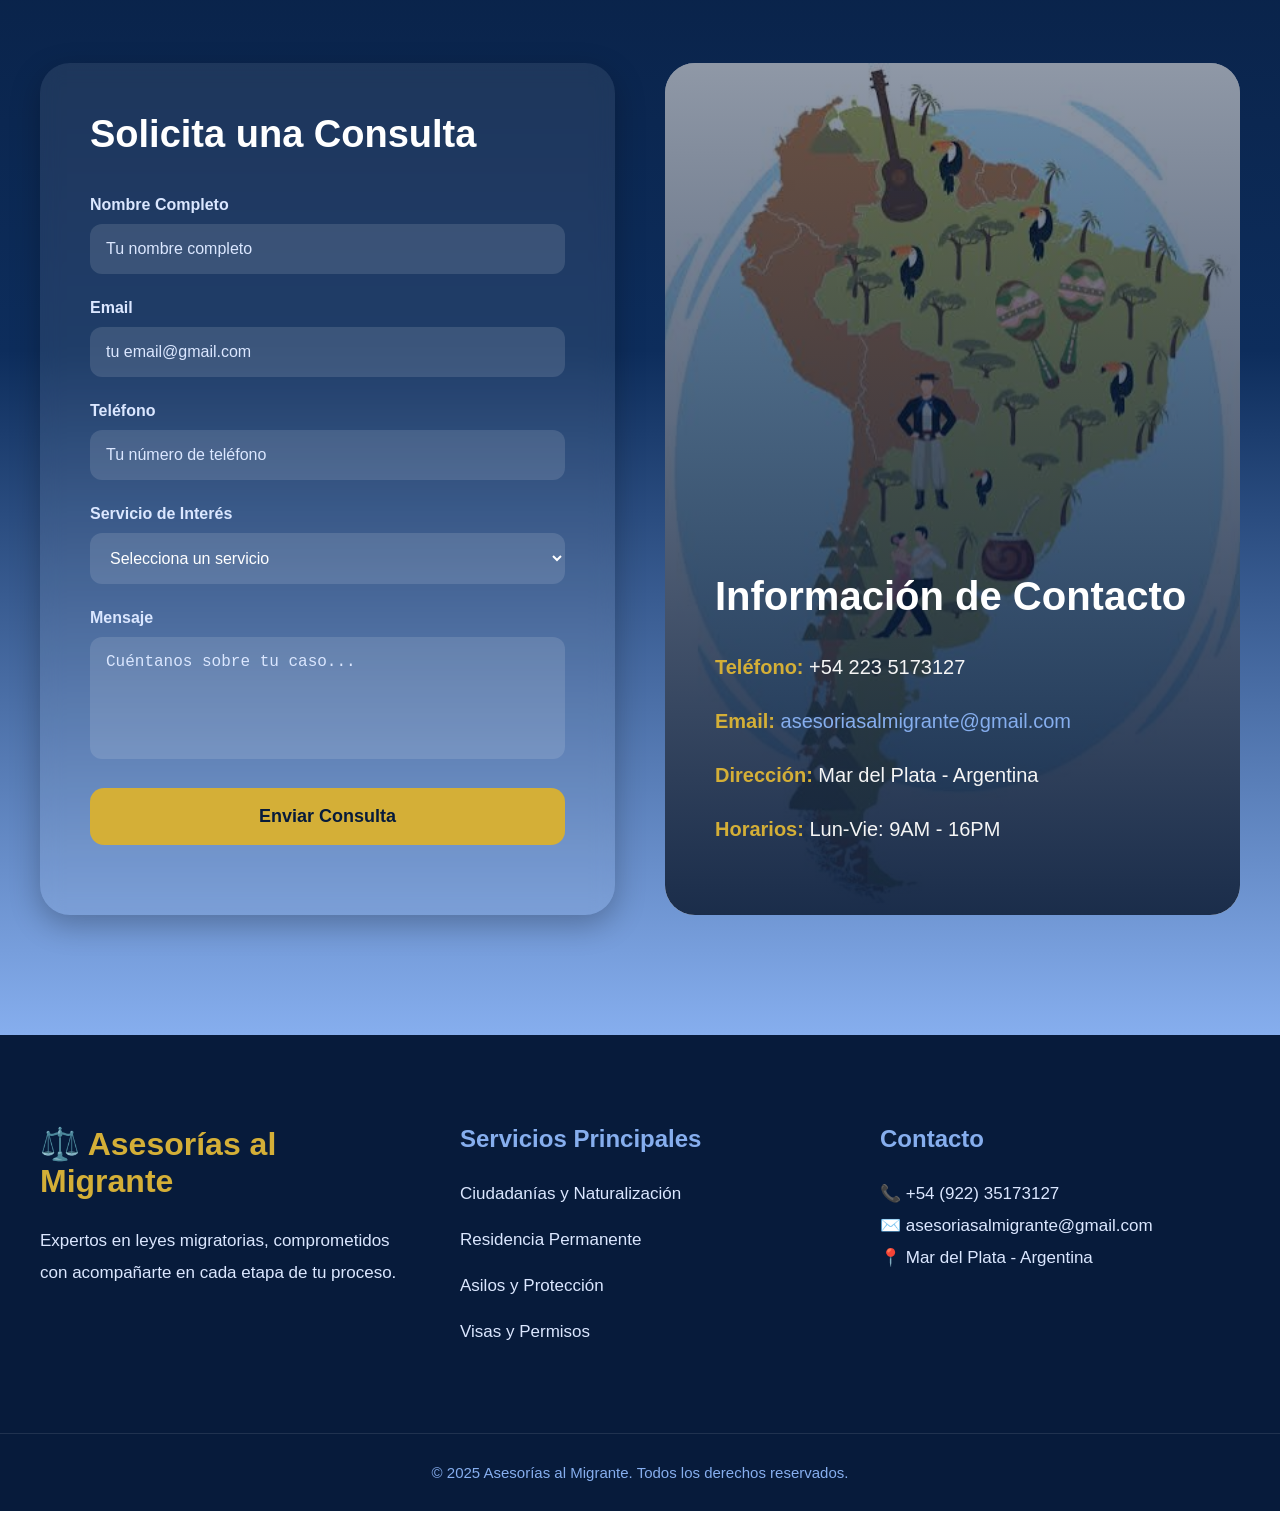
==== commit 99eca651: "nuevas sesiones" ====
--- a/index.html
+++ b/index.html
@@ -86,10 +86,19 @@
         <div class="somos-img">
           <img
             src="/media/img/abogado.png"
-            alt="Equipo legal migratorio"
-            loading="lazy"
-            decoding="async"
+            alt="Daniela Harrington, abogada consultora"
           />
+
+          <div class="firma-daniela">
+            <h3>Daniela Harrington</h3>
+            <p>Fundadora & Abogada Consultora</p>
+            <span>🇻🇪 Venezolana en 🇦🇷</span>
+            <strong>Especialista LATAM/UE</strong>
+            <blockquote>
+              “Emigrar es volver a nacer. Te enseño a hacerlo con la cabeza en
+              alto, de forma legal, segura y organizada.”
+            </blockquote>
+          </div>
         </div>
 
         <!-- TEXTO -->
@@ -109,6 +118,106 @@
       </div>
     </section>
 
+    <!-- AUTORIDAD-->
+
+    <section id="autoridad">
+      <div class="autoridad-container">
+        <h2>Asesoría legal especializada para procesos migratorios</h2>
+
+        <p class="autoridad-intro">
+          Acompañamiento profesional en trámites de residencia, ciudadanía,
+          visas y regularización migratoria.
+        </p>
+
+        <div class="autoridad-items">
+          <div class="autoridad-card">
+            <span>⚖️</span>
+            <h3>Respaldo Legal</h3>
+            <p>Orientación basada en normativa y revisión documental.</p>
+          </div>
+
+          <div class="autoridad-card">
+            <span>🌎</span>
+            <h3>Atención Internacional</h3>
+            <p>Asesorías online para personas dentro y fuera de Argentina.</p>
+          </div>
+
+          <div class="autoridad-card">
+            <span>📋</span>
+            <h3>Procesos Organizados</h3>
+            <p>Ruta clara, requisitos revisados y seguimiento profesional.</p>
+          </div>
+        </div>
+      </div>
+    </section>
+
+    <!-- METODO -->
+
+    <section id="metodo">
+      <div class="metodo-container">
+        <div class="metodo-header">
+          <span>Nuestro método</span>
+          <h2>El método paso a paso que garantiza tranquilidad</h2>
+          <p>
+            Aplicamos un sistema claro de preparación, revisión y acompañamiento
+            para reducir errores y avanzar con seguridad.
+          </p>
+        </div>
+
+        <div class="timeline">
+          <div class="timeline-item right">
+            <div class="timeline-number">1</div>
+            <div class="timeline-card">
+              <h3>Diagnóstico y viabilidad estratégica</h3>
+              <p>
+                Evaluamos tu perfil, historial legal y metas para definir el
+                mejor camino migratorio posible.
+              </p>
+              <span>Fase de análisis</span>
+            </div>
+          </div>
+
+          <div class="timeline-item left">
+            <div class="timeline-number">2</div>
+            <div class="timeline-card">
+              <h3>Blindaje del expediente y citas</h3>
+              <p>
+                Organizamos documentos, traducciones, apostillas y requisitos
+                para presentar un expediente sólido.
+              </p>
+              <span>Fase técnica</span>
+            </div>
+          </div>
+
+          <div class="timeline-item right">
+            <div class="timeline-number">3</div>
+            <div class="timeline-card">
+              <h3>Presentación y seguimiento</h3>
+              <p>
+                Te orientamos durante la presentación del trámite y damos
+                seguimiento a cada etapa del proceso.
+              </p>
+              <span>Fase legal</span>
+            </div>
+          </div>
+
+          <div class="timeline-item left">
+            <div class="timeline-number">4</div>
+            <div class="timeline-card">
+              <h3>Integración y próximos pasos</h3>
+              <p>
+                Después de la aprobación, te guiamos con los primeros pasos para
+                establecerte con mayor seguridad.
+              </p>
+              <span>Fase de integración</span>
+            </div>
+          </div>
+        </div>
+      </div>
+    </section>
+
+    <!--SERVICIOS EXPLICACION-->
+
     <section id="nuestros-servicios">
       <div class="container">
         <h2>Nuestros Servicios</h2>
@@ -152,6 +261,94 @@
               conocer más.
             </p>
             <a href="#consulta" class="btn">Información</a>
+          </div>
+        </div>
+      </div>
+    </section>
+
+    <!-- HISTORIAS REALES -->
+
+    <section id="historias">
+      <div class="historias-container">
+        <div class="historias-header">
+          <span>Historias reales</span>
+          <h2>Procesos que también comenzaron con dudas</h2>
+          <p>
+            Cada historia migratoria es distinta. Lo importante es avanzar con
+            información, estrategia y acompañamiento.
+          </p>
+        </div>
+
+        <div class="historias-grid">
+          <article class="historia-card">
+            <h3>De la incertidumbre a la residencia</h3>
+            <p>
+              Una familia reorganizó su documentación, corrigió errores previos
+              y logró avanzar con mayor claridad en su proceso.
+            </p>
+          </article>
+
+          <article class="historia-card">
+            <h3>Asesoría antes de emigrar</h3>
+            <p>
+              Antes de tomar decisiones costosas, revisamos opciones legales,
+              tiempos y requisitos para elegir una ruta más segura.
+            </p>
+          </article>
+
+          <article class="historia-card">
+            <h3>Un nuevo comienzo acompañado</h3>
+            <p>
+              El proceso no terminó con la llegada. También hubo orientación
+              para organizar los primeros pasos en el nuevo país.
+            </p>
+          </article>
+        </div>
+      </div>
+    </section>
+
+    <!-- SOLUCIONES -->
+
+    <section id="soluciones">
+      <div class="soluciones-container">
+        <div class="soluciones-header">
+          <span>Soluciones disponibles</span>
+          <h2>Elige cómo quieres comenzar</h2>
+          <p>Accede a una guía práctica o agenda una asesoría personalizada.</p>
+        </div>
+
+        <div class="soluciones-cards">
+          <div class="solucion-card">
+            <h3>Guía Digital Migratoria</h3>
+            <p>
+              Un material práctico para organizar documentos, evitar errores
+              comunes y preparar mejor tu proceso migratorio.
+            </p>
+            <ul>
+              <li>Checklist documental</li>
+              <li>Errores frecuentes</li>
+              <li>Preparación inicial</li>
+            </ul>
+            <a
+              href="https://hotmart.com/es/marketplace/productos/mudarse-a-otro-pais-la-verdadera-guia-de-supervivencia/D106371614L"
+              target="_blank"
+              class="btn-solucion"
+              >Comprar guía</a
+            >
+          </div>
+
+          <div class="solucion-card destacada">
+            <h3>Asesoría Personalizada</h3>
+            <p>
+              Una sesión individual para revisar tu caso, definir una estrategia
+              y conocer los próximos pasos legales.
+            </p>
+            <ul>
+              <li>Diagnóstico migratorio</li>
+              <li>Ruta de acción</li>
+              <li>Orientación profesional</li>
+            </ul>
+            <a href="#consulta" class="btn-solucion">Agendar asesoría</a>
           </div>
         </div>
       </div>
--- a/styles.css
+++ b/styles.css
@@ -1,3 +1,53 @@
+:root {
+  /* Primary colors */
+  --color-primary-navy: #071b3b;
+  --color-primary-deep: #050914;
+  --color-primary-blue: #2348e8;
+  --color-primary-mid-blue: #3d5f96;
+  --color-primary-teal-blue: #0d2d5c;
+
+  /* Accent colors */
+  --color-accent-soft-blue: #86aeee;
+  --color-accent-brand-blue: rgb(143, 168, 238);
+  --color-accent-orange: #f59e0b;
+
+  /* Gold colors */
+  --color-gold: #d4af37;
+
+  /* Text colors */
+  --color-text-white: white;
+  --color-text-black: black;
+  --color-text-primary: #f5f7ff;
+  --color-text-light: #f5f5f5;
+  --color-text-muted: #dbe7ff;
+  --color-text-hero: #d4d5d8;
+
+  /* Background colors */
+  --color-bg-transparent: transparent;
+  --color-bg-card-light: rgba(255, 255, 255, 0.08);
+  --color-bg-card-light-hover: var(--glass-border-light);
+  --color-bg-card-dark: rgba(255, 255, 255, 0.06);
+  --color-bg-card-dark-hover: rgba(255, 255, 255, 0.1);
+
+  /* Glass effects */
+  --glass-header: rgba(7, 27, 59, 0.45);
+  --glass-hero-overlay-start: rgba(7, 27, 59, 0.75);
+  --glass-hero-overlay-end: rgba(7, 27, 59, 0.55);
+  --glass-signature-start: rgba(7, 27, 59, 0.88);
+  --glass-signature-end: rgba(61, 95, 150, 0.78);
+  --glass-card-overlay-dark: rgba(7,27,59,0.92);
+  --glass-border-light: rgba(255, 255, 255, 0.12);
+  --glass-border-pill: rgba(255,255,255,0.18);
+  --glass-border-subtle: rgba(255,255,255,0.1);
+  --glass-shadow-soft: rgba(0, 0, 0, 0.25);
+  --glass-shadow-medium: rgba(0, 0, 0, 0.3);
+  --glass-shadow-strong: rgba(0, 0, 0, 0.35);
+  --glass-shadow-soft-compact: rgba(0,0,0,0.25);
+  --glass-shadow-strong-compact: rgba(0,0,0,0.35);
+  --glass-glow-blue: rgba(134, 174, 238, 0.45);
+  --glass-glow-blue-strong: rgba(134, 174, 238, 0.55);
+}
+
 /* RESET */
 
 * {
@@ -25,7 +75,7 @@
 
   width: 100%;
   padding: 20px 25px;
-  background: rgba(7, 27, 59, 0.45);
+  background: var(--glass-header);
   backdrop-filter: blur(10px);
   z-index: 1000;
 }
@@ -47,7 +97,7 @@
   display: inline-flex;
   align-items: center;
   gap: 12px;
-  color: rgb(143, 168, 238);
+  color: var(--color-accent-brand-blue);
   font-size: 28px;
   font-weight: bold;
   text-decoration: none;
@@ -58,7 +108,7 @@
   height: 42px;
   object-fit: contain;
   border-radius: 12px;
-  background: transparent;
+  background: var(--color-bg-transparent);
   padding: 0;
   border: none;
 }
@@ -71,14 +121,14 @@
 }
 
 nav a {
-  color: rgb(143, 168, 238);
+  color: var(--color-accent-brand-blue);
   text-decoration: none;
   font-size: 18px;
   transition: 0.3s;
 }
 
 nav a:hover {
-  color: #d4af37;
+  color: var(--color-gold);
 }
 
 /* MENU HAMBURGUESA */
@@ -87,7 +137,7 @@
   display: none;
 
   font-size: 35px;
-  color: rgb(143, 168, 238);
+  color: var(--color-accent-brand-blue);
 
   cursor: pointer;
 }
@@ -107,7 +157,7 @@
 
     width: 100%;
 
-    background: #071b3b;
+    background: var(--color-primary-navy);
 
     flex-direction: column;
 
@@ -172,9 +222,357 @@
   height: 100%;
 
   background:linear-gradient(
-    rgba(7, 27, 59, 0.75),
-    rgba(7, 27, 59, 0.55)
+    var(--glass-hero-overlay-start),
+    var(--glass-hero-overlay-end)
 );
+}
+
+/* FIRMA SOBRE IMAGEN */
+
+.somos-img {
+  position: relative;
+  overflow: hidden;
+}
+
+.firma-daniela {
+  position: absolute;
+  left: 40px;
+  right: 40px;
+  bottom: 40px;
+  z-index: 3;
+
+  background: linear-gradient(
+    135deg,
+    var(--glass-signature-start),
+    var(--glass-signature-end)
+  );
+
+  backdrop-filter: blur(10px);
+  border-radius: 24px;
+  padding: 28px;
+  color: var(--color-text-white);
+  box-shadow: 0 12px 35px var(--glass-shadow-strong);
+}
+
+
+.firma-daniela h3 {
+  color: var(--color-gold);
+  font-size: 30px;
+  margin-bottom: 8px;
+}
+
+.firma-daniela p {
+
+  color: var(--color-text-primary);
+  font-size: 17px;
+  margin-bottom: 10px;
+}
+
+.firma-daniela span,
+.firma-daniela strong {
+  display: block;
+  color: var(--color-accent-soft-blue);
+  font-size: 16px;
+  margin-bottom: 8px;
+}
+
+.firma-daniela blockquote {
+  text-align: left;
+  border-left: 4px solid var(--color-accent-soft-blue);
+  padding-left: 18px;
+  margin-top: 22px;
+  color: var(--color-text-light);
+  font-size: 17px;
+  line-height: 1.7;
+  font-style: italic;
+}
+
+@media (max-width: 900px) {
+  .firma-daniela {
+    text-align:center;
+    left: 20px;
+    right: 20px;
+    bottom: 20px;
+    padding: 22px;
+  }
+
+  .firma-daniela h3 {
+    font-size: 24px;
+  }
+
+  .firma-daniela blockquote {
+     text-align:left;
+    font-size: 15px;
+  }
+}
+
+/* =========================
+   AUTORIDAD
+========================= */
+
+#autoridad {
+  background: var(--color-primary-navy);
+  padding: 100px 40px;
+}
+
+.autoridad-container {
+  max-width: 1200px;
+  margin: 0 auto;
+  text-align: center;
+}
+
+.autoridad-container h2 {
+  color: var(--color-text-primary);
+  font-size: 48px;
+  line-height: 1.2;
+  margin-bottom: 25px;
+}
+
+.autoridad-intro {
+  color: var(--color-text-muted);
+  font-size: 21px;
+  line-height: 1.8;
+  max-width: 800px;
+  margin: 0 auto 60px;
+}
+
+.autoridad-items {
+  display: grid;
+  grid-template-columns: repeat(3, 1fr);
+  gap: 35px;
+}
+
+.autoridad-card {
+  background: var(--color-bg-card-light);
+  border: 1px solid var(--glass-border-light);
+  border-radius: 25px;
+  padding: 40px 30px;
+  box-shadow: 0 10px 30px var(--glass-shadow-soft);
+  transition: 0.3s;
+}
+
+.autoridad-card:hover {
+  transform: translateY(-8px);
+  background: var(--glass-border-light);
+}
+
+.autoridad-card span {
+  font-size: 42px;
+  display: block;
+  margin-bottom: 20px;
+}
+
+.autoridad-card h3 {
+  color: var(--color-accent-soft-blue);
+  font-size: 26px;
+  margin-bottom: 15px;
+}
+
+.autoridad-card p {
+  color: var(--color-text-light);
+  font-size: 17px;
+  line-height: 1.7;
+}
+
+@media (max-width: 900px) {
+  .autoridad-items {
+    grid-template-columns: 1fr;
+  }
+
+  .autoridad-container h2 {
+    font-size: 36px;
+  }
+}
+
+
+
+/* =========================
+   METODO TIMELINE
+========================= */
+
+#metodo {
+  background: linear-gradient(
+    to bottom,
+    var(--color-primary-navy) 0%,
+    var(--color-primary-teal-blue) 50%,
+    var(--color-primary-navy) 100%
+  );
+}
+
+.metodo-container {
+  max-width: 1200px;
+  margin: 0 auto;
+}
+
+.metodo-header {
+  max-width: 850px;
+  margin: 0 auto 80px;
+  text-align: center;
+}
+
+.metodo-header span {
+  color: var(--color-gold);
+  font-weight: bold;
+  text-transform: uppercase;
+  letter-spacing: 2px;
+}
+
+.metodo-header h2 {
+  color: var(--color-text-primary);
+  font-size: 54px;
+  line-height: 1.15;
+  margin: 18px 0 22px;
+}
+
+.metodo-header p {
+  color: var(--color-text-muted);
+  font-size: 20px;
+  line-height: 1.8;
+}
+
+.timeline {
+  position: relative;
+  max-width: 950px;
+  margin: 0 auto;
+  padding: 30px 0;
+}
+
+.timeline::before {
+  content: "";
+  position: absolute;
+  top: 0;
+  bottom: 0;
+  left: 50%;
+  width: 3px;
+  transform: translateX(-50%);
+  background: linear-gradient(to bottom, var(--color-accent-soft-blue), var(--color-gold), var(--color-accent-soft-blue));
+  box-shadow: 0 0 20px var(--glass-glow-blue);
+}
+
+.timeline-item {
+  position: relative;
+  display: flex;
+  width: 100%;
+  margin-bottom: 70px;
+}
+
+.timeline-item.right {
+  justify-content: flex-end;
+}
+
+.timeline-item.left {
+  justify-content: flex-start;
+}
+
+.timeline-number {
+  position: absolute;
+  left: 50%;
+  top: 30px;
+  transform: translateX(-50%);
+  width: 46px;
+  height: 46px;
+  border-radius: 50%;
+  background: var(--color-primary-blue);
+  color: var(--color-text-white);
+  border: 4px solid var(--color-primary-deep);
+  box-shadow: 0 0 20px var(--glass-glow-blue-strong);
+  display: flex;
+  align-items: center;
+  justify-content: center;
+  font-weight: bold;
+  z-index: 2;
+}
+
+.timeline-item:nth-child(even) .timeline-number {
+  background: var(--color-accent-orange);
+}
+
+.timeline-card {
+  width: 42%;
+  background: var(--color-bg-card-dark);
+  border: 1px solid var(--glass-border-light);
+  border-radius: 22px;
+  padding: 38px 32px;
+  box-shadow: 0 14px 35px var(--glass-shadow-medium);
+  position: relative;
+  transition: 0.35s;
+}
+
+.timeline-card:hover {
+  transform: translateY(-8px);
+  background: var(--color-bg-card-dark-hover);
+}
+
+.timeline-item.right .timeline-card {
+  border-right: 4px solid var(--color-accent-soft-blue);
+}
+
+.timeline-item.left .timeline-card {
+  border-left: 4px solid var(--color-gold);
+}
+
+.timeline-card h3 {
+  color: var(--color-text-primary);
+  font-size: 26px;
+  line-height: 1.35;
+  margin-bottom: 20px;
+}
+
+.timeline-card p {
+  color: var(--color-text-muted);
+  font-size: 17px;
+  line-height: 1.8;
+  margin-bottom: 24px;
+}
+
+.timeline-card span {
+  display: inline-block;
+  color: var(--color-text-muted);
+  font-size: 12px;
+  font-weight: bold;
+  text-transform: uppercase;
+  letter-spacing: 0.8px;
+  border: 1px solid var(--glass-border-pill);
+  border-radius: 999px;
+  padding: 8px 14px;
+}
+
+
+/* MOBILE */
+
+@media (max-width: 800px) {
+  #metodo {
+    padding: 90px 25px;
+  }
+
+  .metodo-header h2 {
+    font-size: 38px;
+  }
+
+  .timeline::before {
+    left: 23px;
+  }
+
+  .timeline-item,
+  .timeline-item.left,
+  .timeline-item.right {
+    justify-content: flex-start;
+    padding-left: 60px;
+  }
+
+  .timeline-number {
+    left: 23px;
+  }
+
+  .timeline-card {
+    width: 100%;
+  }
+
+  .timeline-item.right .timeline-card,
+  .timeline-item.left .timeline-card {
+    border-left: 4px solid var(--color-accent-soft-blue);
+    border-right: none;
+  }
 }
 
 /* CONTENIDO */
@@ -182,7 +580,7 @@
 .contenido-hero {
   position: relative;
   z-index: 2;
-  color: #d4d5d8;
+  color: var(--color-text-hero);
   padding: 20px;
   max-width:900px;
 }
@@ -197,8 +595,8 @@
 }
 
 .btn-hero {
-  background: #d4af37;
-  color: #071b3b;
+  background: var(--color-gold);
+  color: var(--color-primary-navy);
   text-decoration: none;
 
   border: none;
@@ -214,7 +612,7 @@
 }
 
 .btn-hero:hover {
-  background: white;
+  background: var(--color-text-white);
   transform: scale(1.05);
 }
 
@@ -284,9 +682,9 @@
 
     background:linear-gradient(
         to bottom,
-        #071b3b,
-        #3d5f96,
-        #86aeee
+        var(--color-primary-navy),
+        var(--color-primary-mid-blue),
+        var(--color-accent-soft-blue)
     );
 }
 
@@ -296,7 +694,7 @@
 
     font-size:60px;
 
-    color:white;
+    color:var(--color-text-white);
 
     margin-bottom:35px;
 
@@ -309,7 +707,7 @@
 
     font-size:21px;
 
-    color:#f5f5f5;
+    color:var(--color-text-light);
 
     line-height:1.9;
 
@@ -353,7 +751,7 @@
 ========================= */
 
 #nuestros-servicios {
-  background: #071b3b;
+  background: var(--color-primary-navy);
   padding: 120px 40px;
 }
 
@@ -371,7 +769,7 @@
 /* TITULO */
 
 #nuestros-servicios h2 {
-  color: white;
+  color: var(--color-text-white);
 
   text-align: center;
   font-size: 55px;
@@ -402,7 +800,7 @@
   backdrop-filter: blur(10px);
   border-radius: 25px;
   padding: 35px 25px;
-  box-shadow: 0 10px 30px rgba(0, 0, 0, 0.25);
+  box-shadow: 0 10px 30px var(--glass-shadow-soft);
   transition: 0.4s;
   display: flex;
   flex-direction: column;
@@ -423,8 +821,8 @@
     height:100%;
 
     background:linear-gradient(
-        rgba(7,27,59,0.75),
-        rgba(7,27,59,0.92)
+        var(--glass-hero-overlay-start),
+        var(--glass-card-overlay-dark)
     );
 
     z-index:1;
@@ -461,14 +859,14 @@
 
 .carta:hover {
   transform: translateY(-10px);
-  box-shadow:0 20px 40px rgba(0,0,0,0.35);
+  box-shadow:0 20px 40px var(--glass-shadow-strong-compact);
   transition:transform 0.4s ease, box-shadow 0.4s ease;
 }
 
 /* TITULO CARD */
 
 .carta h3 {
-  color: #86aeee;
+  color: var(--color-accent-soft-blue);
 
   font-size: 28px;
   margin-bottom: 20px;
@@ -478,7 +876,7 @@
 /* TEXTO */
 
 .carta p {
-  color: #f5f5f5;
+  color: var(--color-text-light);
 
   line-height: 1.8;
   text-align: center;
@@ -493,8 +891,8 @@
   text-align: center;
   text-decoration: none;
 
-  background: #d4af37;
-  color: #071b3b;
+  background: var(--color-gold);
+  color: var(--color-primary-navy);
   border: none;
   padding: 12px 25px;
   border-radius: 10px;
@@ -505,7 +903,7 @@
 }
 
 .carta a:hover {
-  background: white;
+  background: var(--color-text-white);
   transform: scale(1.03);
 }
 
@@ -525,6 +923,203 @@
   }
 }
 
+
+/* =========================
+   historias de exito
+========================= */
+
+
+#historias {
+  background: linear-gradient(
+    to bottom,
+    var(--color-primary-navy),
+    var(--color-primary-teal-blue)
+  );
+  padding: 120px 40px;
+}
+
+.historias-container {
+  max-width: 1200px;
+  margin: 0 auto;
+}
+
+.historias-header {
+  text-align: center;
+  max-width: 850px;
+  margin: 0 auto 70px;
+}
+
+.historias-header span {
+  color: var(--color-gold);
+  font-weight: bold;
+  text-transform: uppercase;
+  letter-spacing: 2px;
+}
+
+.historias-header h2 {
+  color: var(--color-text-primary);
+  font-size: 52px;
+  line-height: 1.15;
+  margin: 18px 0 22px;
+}
+
+.historias-header p {
+  color: var(--color-text-muted);
+  font-size: 21px;
+  line-height: 1.8;
+}
+
+.historias-grid {
+  display: grid;
+  grid-template-columns: repeat(3, 1fr);
+  gap: 30px;
+}
+
+.historia-card {
+  background: var(--color-bg-card-light);
+  border-left: 4px solid var(--color-gold);
+  border-radius: 24px;
+  padding: 38px 30px;
+  box-shadow: 0 12px 30px var(--glass-shadow-soft);
+}
+
+.historia-card h3 {
+  color: var(--color-accent-soft-blue);
+  font-size: 26px;
+  margin-bottom: 20px;
+}
+
+.historia-card p {
+  color: var(--color-text-light);
+  font-size: 17px;
+  line-height: 1.8;
+}
+
+@media (max-width: 900px) {
+  .historias-grid {
+    grid-template-columns: 1fr;
+  }
+
+  .historias-header h2 {
+    font-size: 38px;
+  }
+}
+
+
+
+
+
+
+
+
+
+
+
+
+/* =========================
+   SOLUCIONES
+========================= */
+
+
+#soluciones {
+  background: var(--color-primary-navy);
+  padding: 120px 40px;
+}
+
+.soluciones-container {
+  max-width: 1200px;
+  margin: 0 auto;
+}
+
+.soluciones-header {
+  text-align: center;
+  max-width: 800px;
+  margin: 0 auto 70px;
+}
+
+.soluciones-header span {
+  color: var(--color-gold);
+  font-weight: bold;
+  text-transform: uppercase;
+  letter-spacing: 2px;
+}
+
+.soluciones-header h2 {
+  color: var(--color-text-primary);
+  font-size: 55px;
+  margin: 18px 0 22px;
+}
+
+.soluciones-header p {
+  color: var(--color-text-muted);
+  font-size: 21px;
+  line-height: 1.8;
+}
+
+.soluciones-cards {
+  display: grid;
+  grid-template-columns: repeat(2, 1fr);
+  gap: 40px;
+}
+
+.solucion-card {
+  background: var(--color-bg-card-light);
+  border: 1px solid var(--glass-border-light);
+  border-radius: 28px;
+  padding: 50px;
+  box-shadow: 0 14px 35px var(--glass-shadow-soft);
+}
+
+.solucion-card.destacada {
+  border: 2px solid var(--color-gold);
+}
+
+.solucion-card h3 {
+  color: var(--color-accent-soft-blue);
+  font-size: 34px;
+  margin-bottom: 25px;
+}
+
+.solucion-card p,
+.solucion-card li {
+  color: var(--color-text-muted);
+  font-size: 18px;
+  line-height: 1.8;
+}
+
+.solucion-card ul {
+  margin: 30px 0;
+  padding-left: 20px;
+}
+
+.btn-solucion {
+  display: inline-block;
+  width: 100%;
+  text-align: center;
+  background: var(--color-gold);
+  color: var(--color-primary-navy);
+  padding: 16px 28px;
+  border-radius: 14px;
+  text-decoration: none;
+  font-weight: bold;
+  transition: 0.3s;
+}
+
+.btn-solucion:hover {
+  background: var(--color-text-white);
+  transform: translateY(-2px);
+}
+
+@media (max-width: 800px) {
+  .soluciones-cards {
+    grid-template-columns: 1fr;
+  }
+
+  .soluciones-header h2 {
+    font-size: 38px;
+  }
+}
+
 /* =========================
    CONSULTA
 ========================= */
@@ -533,9 +1128,9 @@
 
     background:linear-gradient(
         to bottom,
-        #071b3b,
-        #0d2d5c,
-        #86aeee
+        var(--color-primary-navy),
+        var(--color-primary-teal-blue),
+        var(--color-accent-soft-blue)
     );
 
     padding:120px 40px;
@@ -556,7 +1151,7 @@
 
 .consulta-header h2{
 
-    color:white;
+    color:var(--color-text-white);
     font-size:60px;
     margin-bottom:25px;
     line-height:1.1;
@@ -566,7 +1161,7 @@
 
 .consulta-header p{
 
-    color:#dbe7ff;
+    color:var(--color-text-muted);
     font-size:22px;
     line-height:1.8;
 }
@@ -591,18 +1186,18 @@
 
 .formulario-box{
 
-    background:rgba(255,255,255,0.08);
+    background:var(--color-bg-card-light);
     backdrop-filter:blur(10px);
     border-radius:30px;
     padding:50px;
-    box-shadow:0 10px 30px rgba(0,0,0,0.25);
+    box-shadow:0 10px 30px var(--glass-shadow-soft-compact);
 }
 
 /* TITULO */
 
 .formulario-box h3{
 
-    color:white;
+    color:var(--color-text-white);
     font-size:38px;
     margin-bottom:40px;
 }
@@ -618,7 +1213,7 @@
 .campo label{
 
     display:block;
-    color:#dbe7ff;
+    color:var(--color-text-muted);
     margin-bottom:10px;
     font-weight:600;
 }
@@ -633,8 +1228,8 @@
     padding:16px;
     border:none;
     border-radius:12px;
-    background:rgba(255,255,255,0.12);
-    color:white;
+    background:var(--color-bg-card-light-hover);
+    color:var(--color-text-white);
     font-size:16px;
     outline:none;
     transition:0.3s;
@@ -643,7 +1238,7 @@
 /* OPCIONES DEL SELECT */
 
 .campo select option{
-    color:black;
+    color:var(--color-text-black);
 }
 
 /* PLACEHOLDER */
@@ -651,7 +1246,7 @@
 .campo input::placeholder,
 .campo textarea::placeholder{
 
-    color:#dbe7ff;
+    color:var(--color-text-muted);
 }
 
 /* FOCUS */
@@ -660,8 +1255,8 @@
 .campo select:focus,
 .campo textarea:focus{
 
-    background:rgba(255,255,255,0.18);
-    box-shadow:0 0 0 2px #d4af37;
+    background:var(--glass-border-pill);
+    box-shadow:0 0 0 2px var(--color-gold);
 }
 
 /* TEXTAREA */
@@ -678,8 +1273,8 @@
     padding:18px;
     border:none;
     border-radius:14px;
-    background:#d4af37;
-    color:#071b3b;
+    background:var(--color-gold);
+    color:var(--color-primary-navy);
     font-size:18px;
     font-weight:bold;
     cursor:pointer;
@@ -690,7 +1285,7 @@
 
 .formulario-box button:hover{
 
-    background:white;
+    background:var(--color-text-white);
     transform:translateY(-2px);
 }
 
@@ -726,8 +1321,8 @@
     inset:0;
 
     background:linear-gradient(
-        rgba(7,27,59,0.45),
-        rgba(7,27,59,0.92)
+        var(--glass-header),
+        var(--glass-card-overlay-dark)
     );
 
     z-index:1;
@@ -749,7 +1344,7 @@
 
 .info-contenido h3{
 
-    color:white;
+    color:var(--color-text-white);
     font-size:40px;
     margin-bottom:30px;
 }
@@ -758,7 +1353,7 @@
 
 .info-contenido p{
 
-    color:#f5f5f5;
+    color:var(--color-text-light);
     font-size:20px;
     line-height:1.8;
     margin-bottom:18px;
@@ -768,21 +1363,21 @@
 
 .info-contenido strong{
 
-    color:#d4af37;
+    color:var(--color-gold);
 }
 
 /* LINK */
 
 .info-contenido a{
 
-    color:#86aeee;
+    color:var(--color-accent-soft-blue);
     text-decoration:none;
     transition:0.3s;
 }
 
 .info-contenido a:hover{
 
-    color:white;
+    color:var(--color-text-white);
 }
 
 /* MENSAJE EXITO */
@@ -790,7 +1385,7 @@
 #mensaje-exito{
 
     margin-top:20px;
-    color:#d4af37;
+    color:var(--color-gold);
     font-weight:bold;
     text-align:center;
     opacity:0;
@@ -853,11 +1448,11 @@
 
 #footer{
 
-    background:#071b3b;
+    background:var(--color-primary-navy);
 
     padding-top:90px;
 
-    color:white;
+    color:var(--color-text-white);
 }
 
 /* CONTENEDOR */
@@ -881,7 +1476,7 @@
 
 .footer-col h3{
 
-    color:#d4af37;
+    color:var(--color-gold);
 
     font-size:32px;
 
@@ -890,7 +1485,7 @@
 
 .footer-col h4{
 
-    color:#86aeee;
+    color:var(--color-accent-soft-blue);
 
     font-size:24px;
 
@@ -902,7 +1497,7 @@
 .footer-col p,
 .footer-col li{
 
-    color:#dbe7ff;
+    color:var(--color-text-muted);
 
     line-height:1.9;
 
@@ -929,7 +1524,7 @@
 
 .footer-col li:hover{
 
-    color:white;
+    color:var(--color-text-white);
 
     transform:translateX(5px);
 }
@@ -938,7 +1533,7 @@
 
 .footer-copy{
 
-    border-top:1px solid rgba(255,255,255,0.1);
+    border-top:1px solid var(--glass-border-subtle);
 
     text-align:center;
 
@@ -949,7 +1544,7 @@
 
 .footer-copy p{
 
-    color:#86aeee;
+    color:var(--color-accent-soft-blue);
 
     font-size:15px;
 }
@@ -977,4 +1572,4 @@
         font-size:22px;
     }
 
-}+}
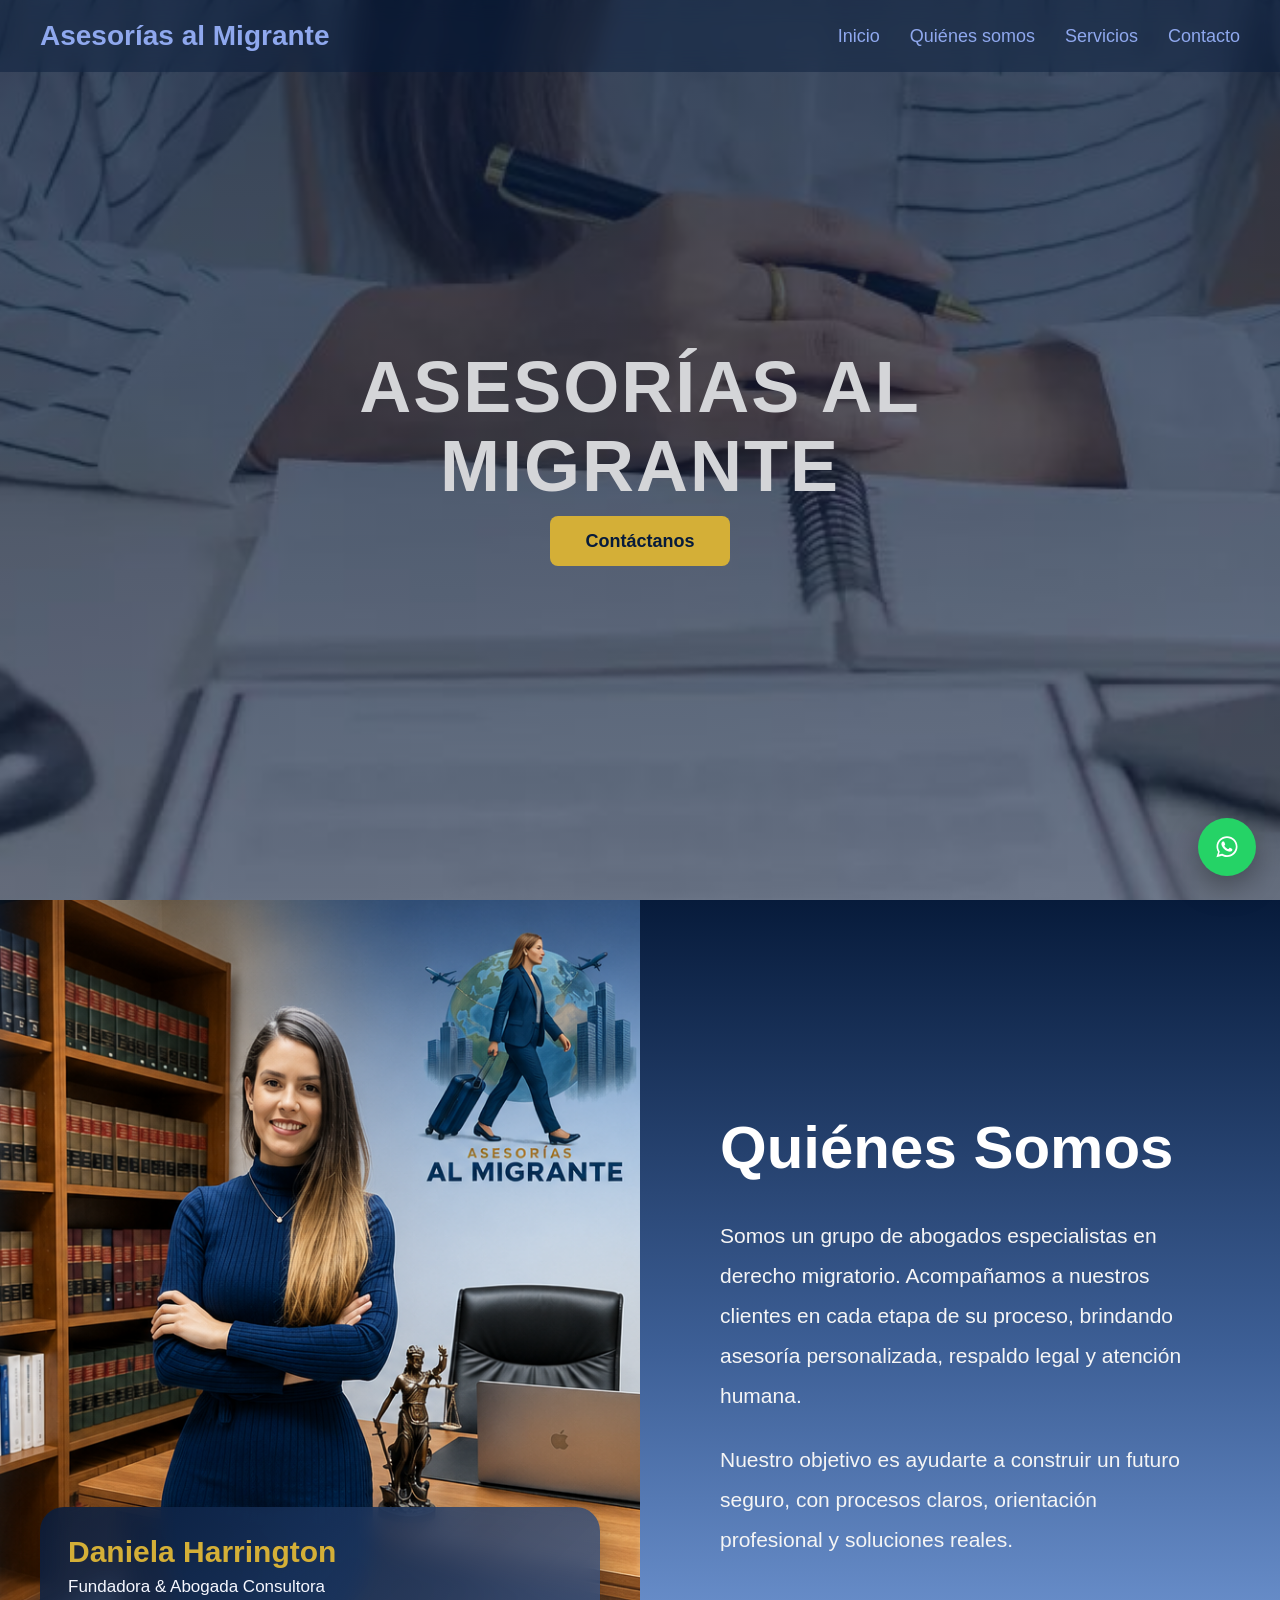
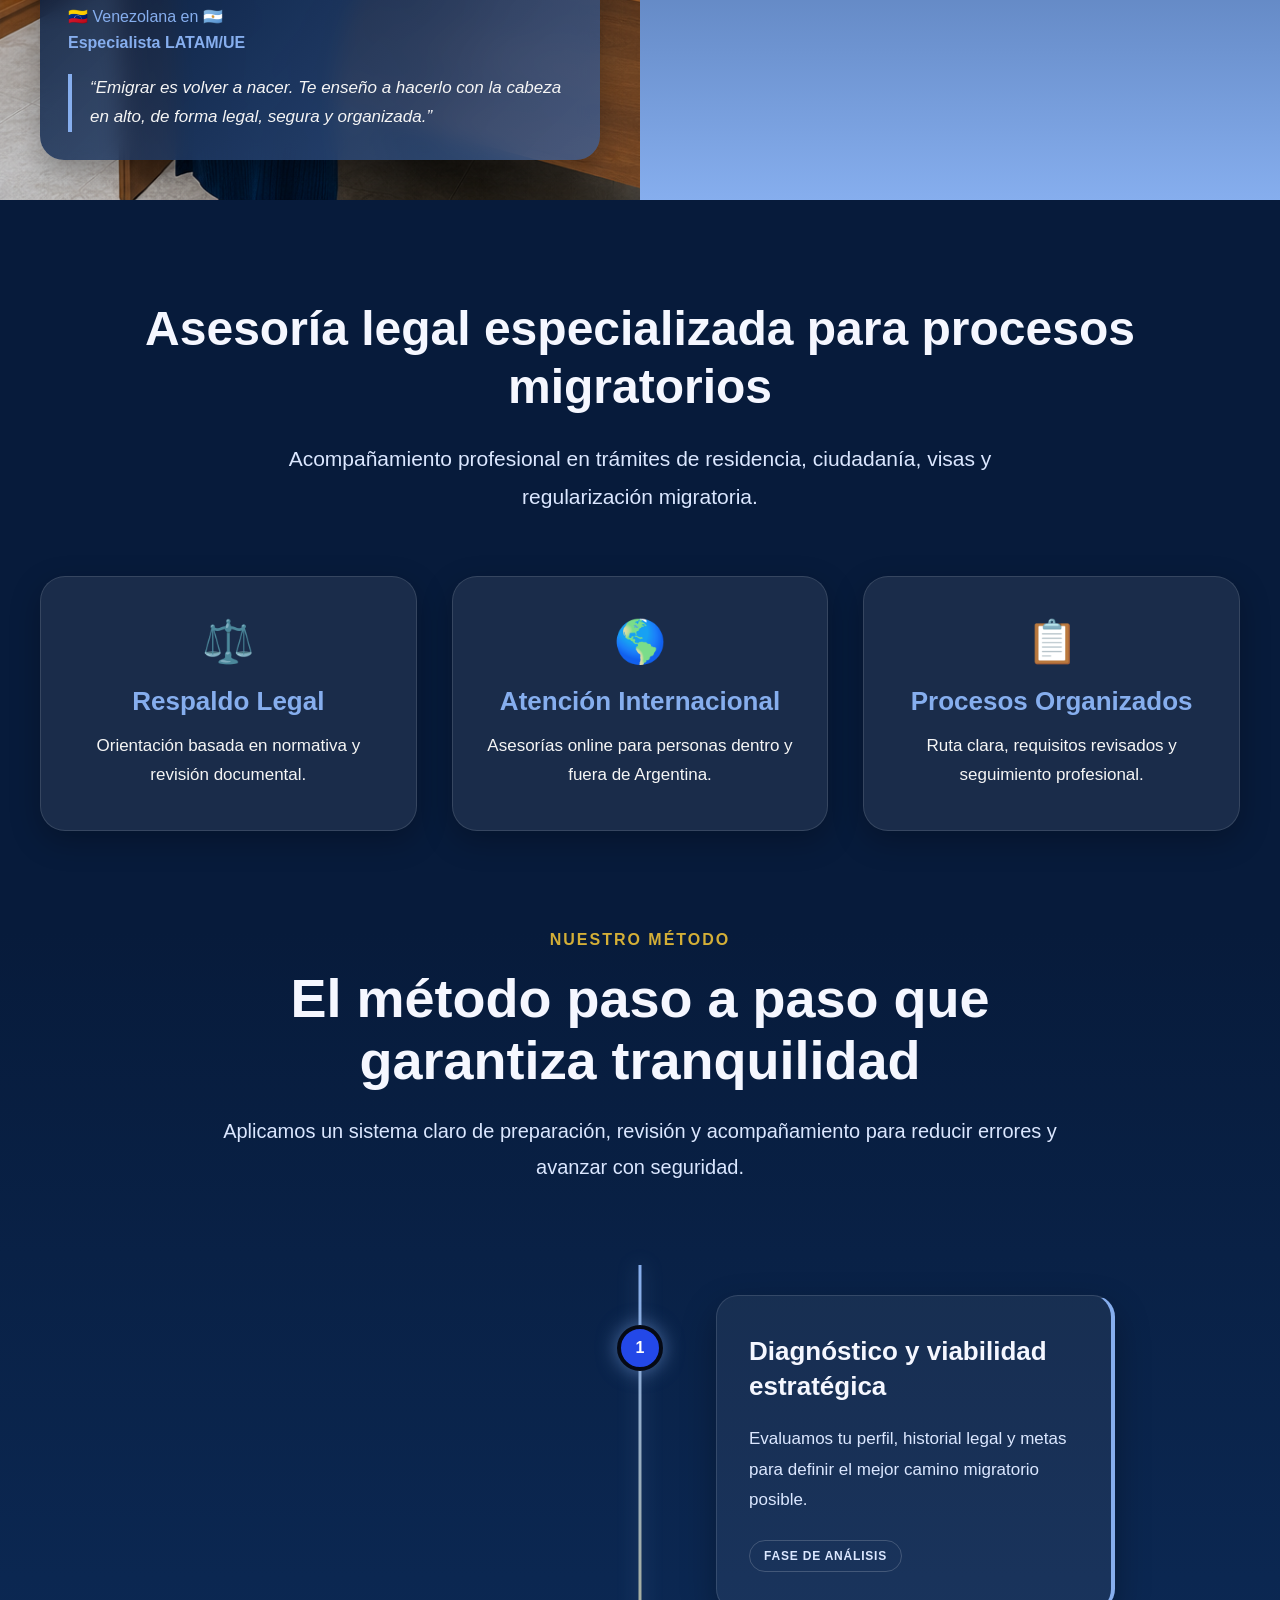
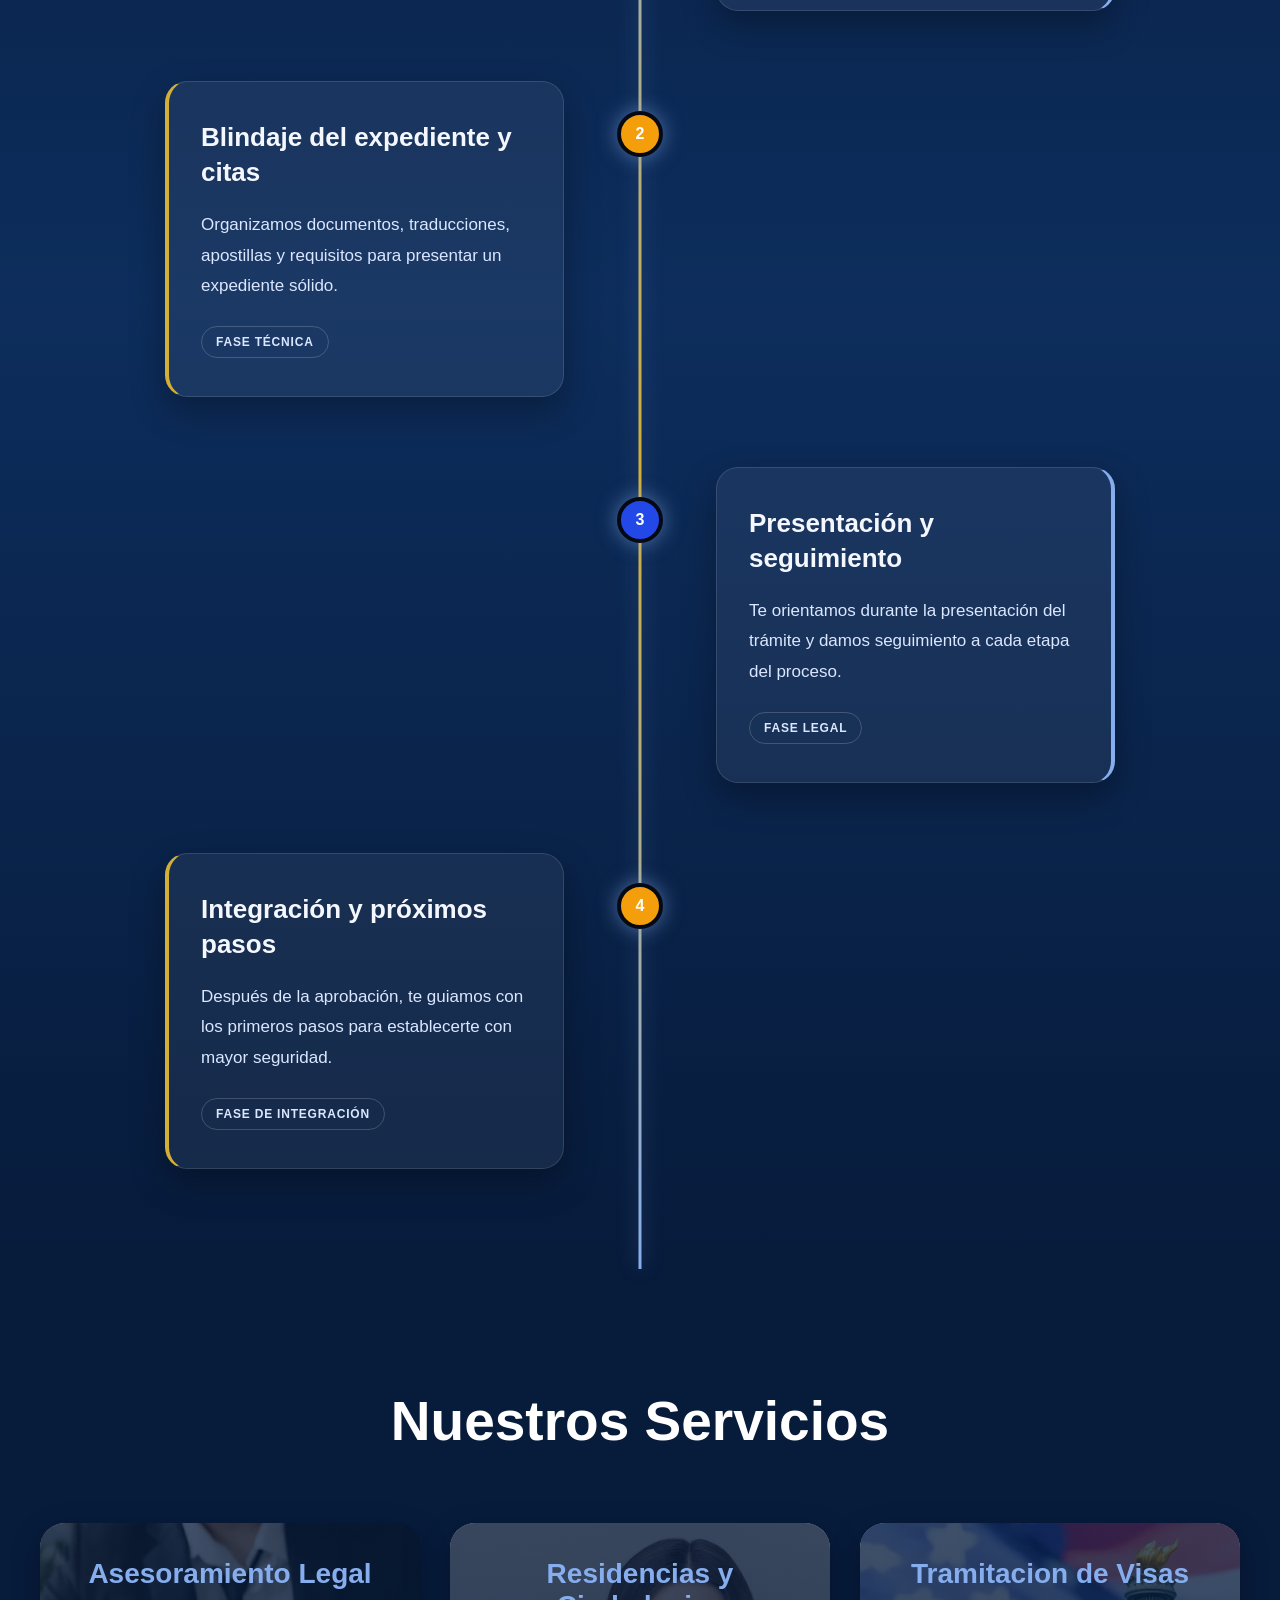
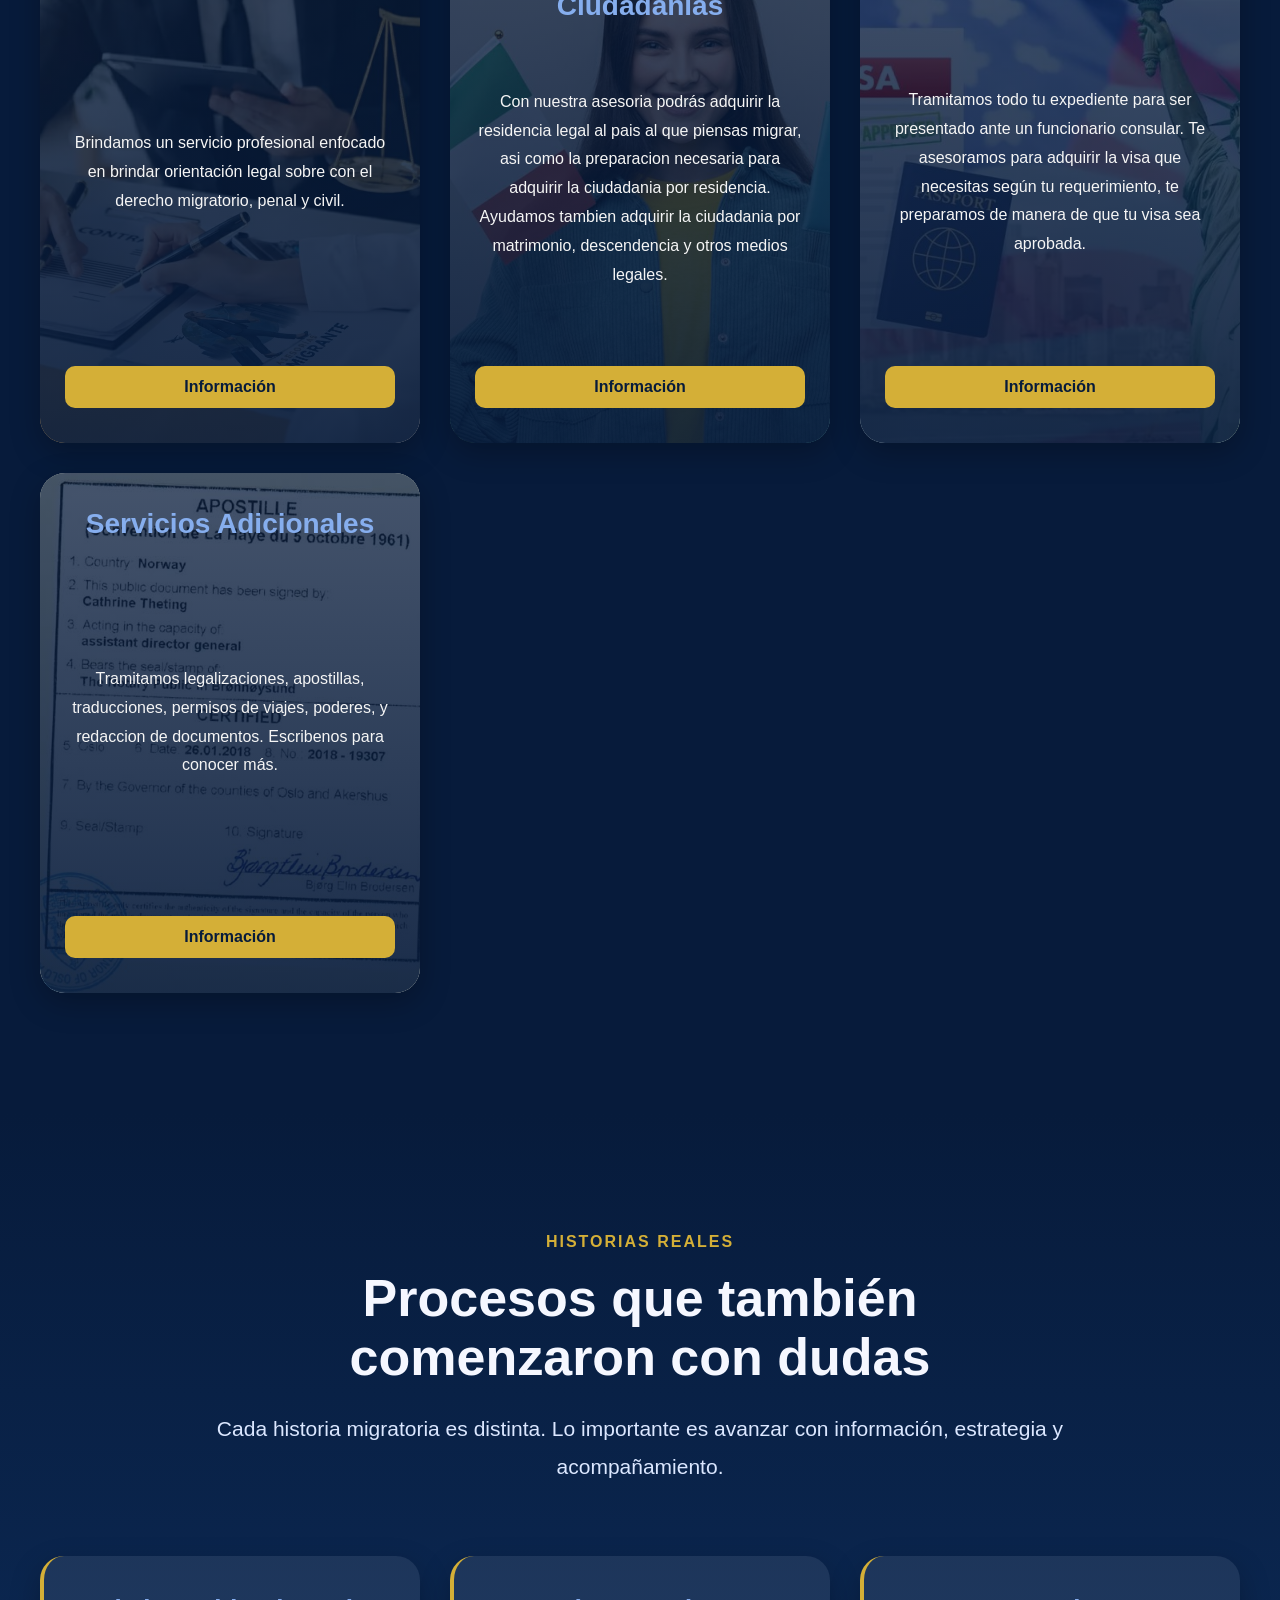
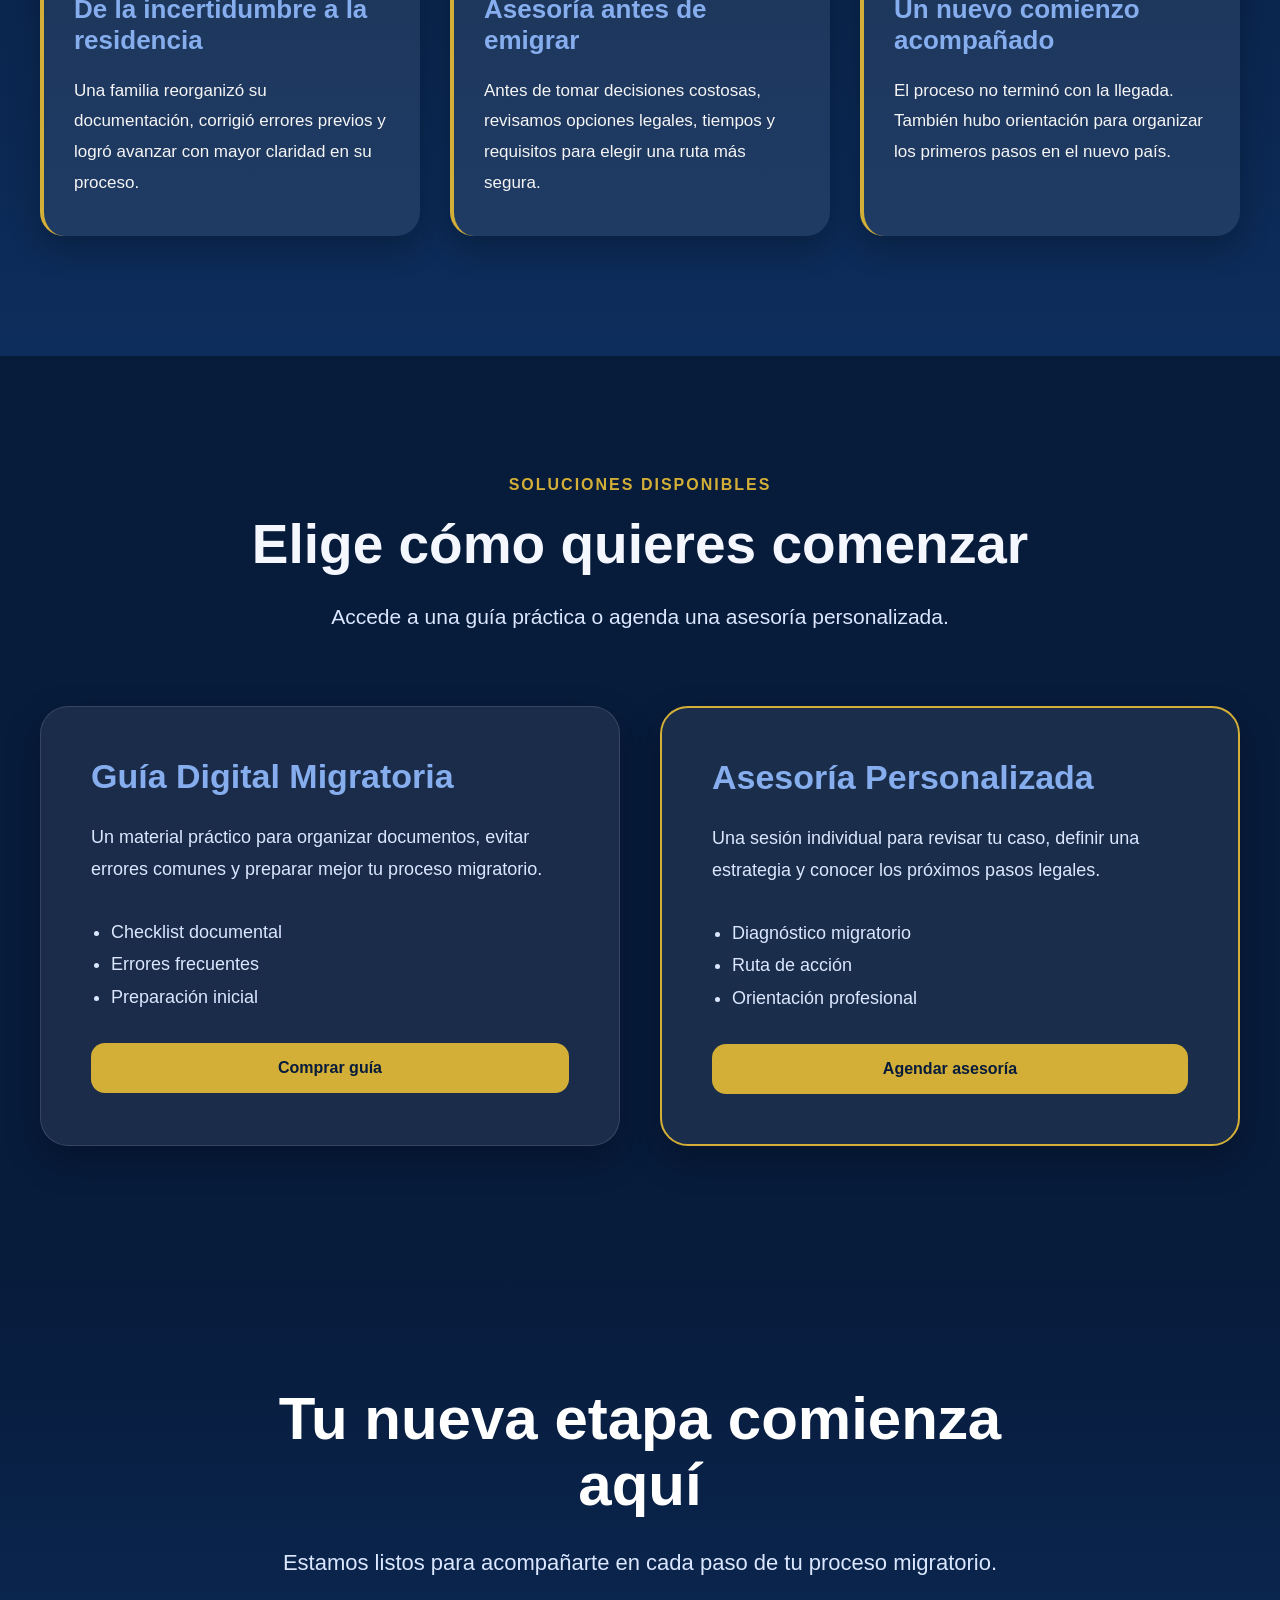
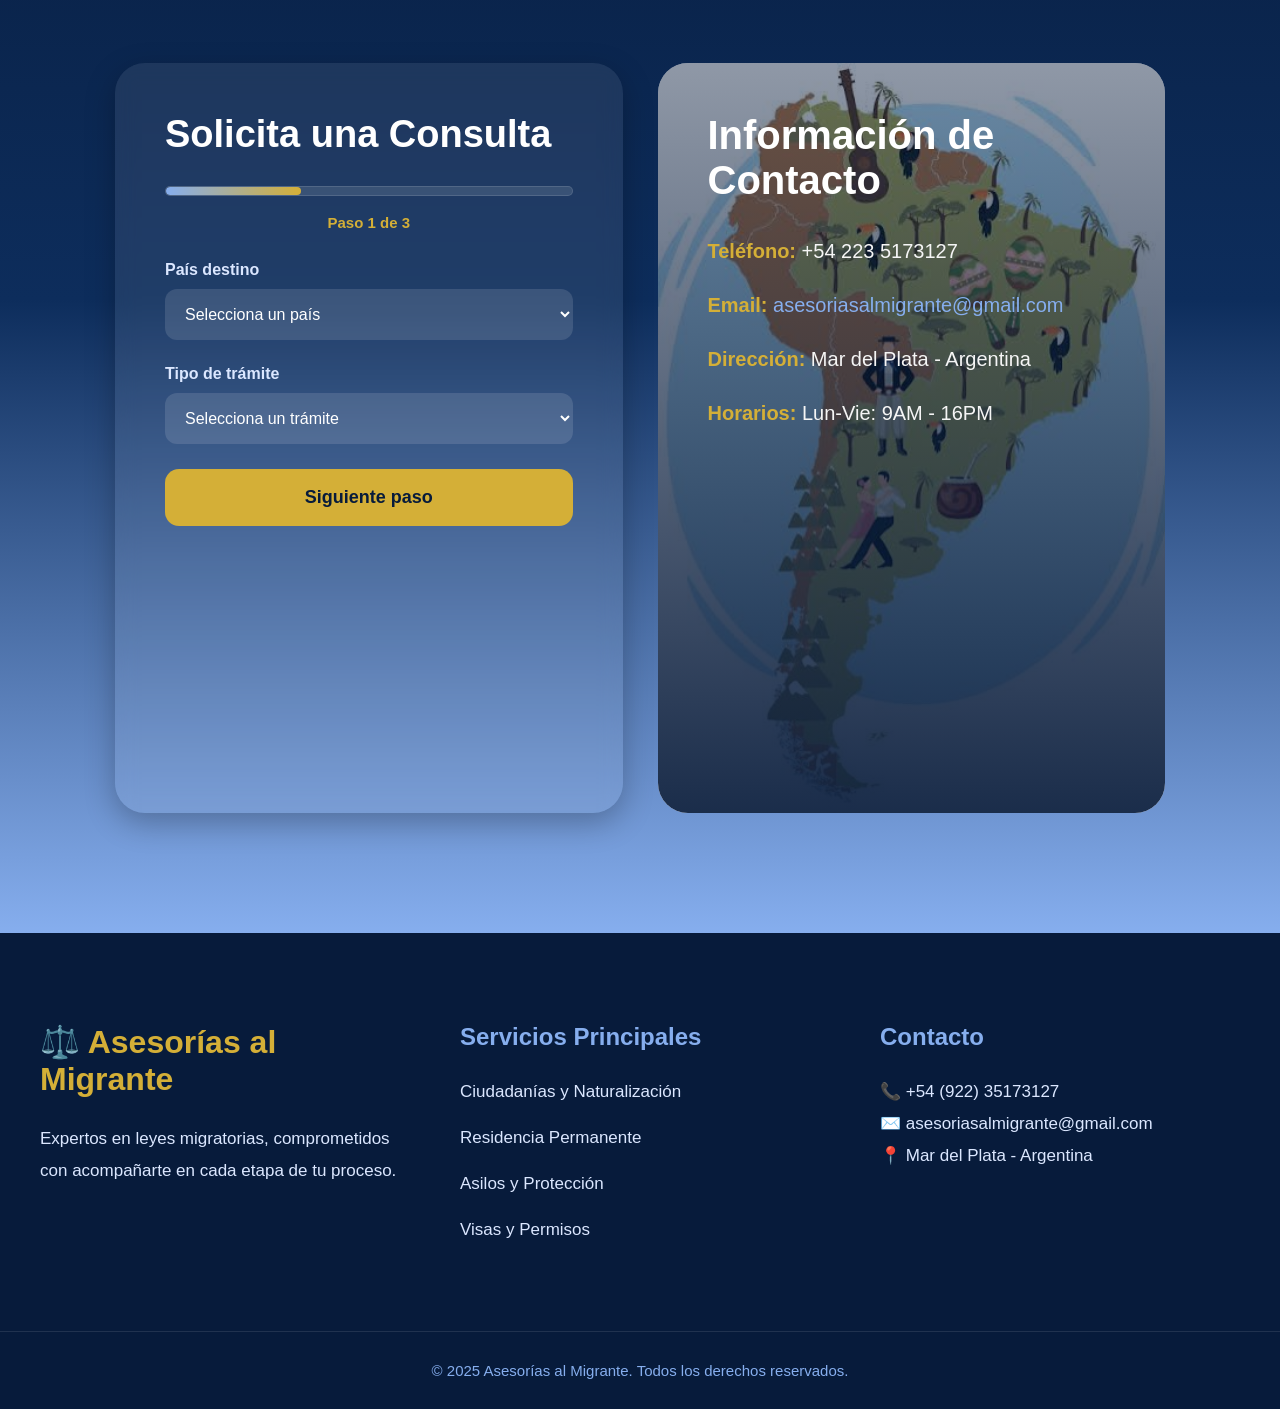
==== commit 42a9c7e0: "formulario nuevo" ====
--- a/index.html
+++ b/index.html
@@ -348,7 +348,14 @@
               <li>Ruta de acción</li>
               <li>Orientación profesional</li>
             </ul>
-            <a href="#consulta" class="btn-solucion">Agendar asesoría</a>
+            <!-- Configurar este evento como evento pago en Cal.com. -->
+            <a
+              href="https://cal.com/TU-USUARIO/TU-EVENTO"
+              target="_blank"
+              rel="noopener noreferrer"
+              class="btn-solucion"
+              >Agendar asesor&iacute;a</a
+            >
           </div>
         </div>
       </div>
@@ -379,81 +386,135 @@
             action="https://formspree.io/f/xpqndpeb"
             method="POST"
           >
-            <div class="campo">
-              <label for="nombre">Nombre Completo</label>
-
-              <input
-                id="nombre"
-                type="text"
-                name="nombre"
-                placeholder="Tu nombre completo"
-                required
-                maxlength="100"
-                aria-required="true"
-              />
-            </div>
-
-            <div class="campo">
-              <label for="email">Email</label>
-              <input
-                id="email"
-                type="email"
-                name="email"
-                placeholder="tu email@gmail.com"
-                required
-                aria-required="true"
-              />
-            </div>
-
-            <div class="campo">
-              <label for="telefono">Teléfono</label>
-
-              <input
-                id="telefono"
-                type="tel"
-                name="telefono"
-                placeholder="Tu número de teléfono"
-                pattern="[0-9+()\-\s]{6,25}"
-                required
-                aria-required="true"
-              />
-            </div>
-
-            <div class="campo">
-              <label for="servicio">Servicio de Interés</label>
-
-              <select
-                id="servicio"
-                name="servicio"
-                required
-                aria-required="true"
-              >
-                <option value="" disabled selected>
-                  Selecciona un servicio
-                </option>
-                <option>Ciudadanías</option>
-                <option>Residencia</option>
-                <option>Visas</option>
-                <option>Asesorías Legales</option>
-              </select>
-            </div>
-
-            <div class="campo">
-              <label for="mensaje">Mensaje</label>
-
-              <textarea
-                id="mensaje"
-                name="mensaje"
-                rows="5"
-                placeholder="Cuéntanos sobre tu caso..."
-                required
-                minlength="10"
-                maxlength="2000"
-                aria-required="true"
-              ></textarea>
-            </div>
-
-            <button type="submit">Enviar Consulta</button>
+            <div class="form-progress" aria-hidden="true">
+              <span class="form-progress-fill"></span>
+            </div>
+
+            <p class="form-step-counter" id="form-step-counter">Paso 1 de 3</p>
+
+            <div class="form-step activo" data-step="1">
+              <div class="campo">
+                <label for="pais_destino">Pa&iacute;s destino</label>
+
+                <select
+                  id="pais_destino"
+                  name="pais_destino"
+                  required
+                  aria-required="true"
+                >
+                  <option value="" disabled selected>Selecciona un pa&iacute;s</option>
+                  <option>Argentina</option>
+                  <option>Espa&ntilde;a</option>
+                  <option>Italia</option>
+                  <option>Portugal</option>
+                  <option>Estados Unidos</option>
+                  <option>Otro</option>
+                </select>
+              </div>
+
+              <div class="campo">
+                <label for="tipo_tramite">Tipo de tr&aacute;mite</label>
+
+                <select
+                  id="tipo_tramite"
+                  name="tipo_tramite"
+                  required
+                  aria-required="true"
+                >
+                  <option value="" disabled selected>
+                    Selecciona un tr&aacute;mite
+                  </option>
+                  <option>Residencia</option>
+                  <option>Ciudadan&iacute;a</option>
+                  <option>Visa</option>
+                  <option>Apostillas / legalizaciones</option>
+                  <option>Revisi&oacute;n de expediente</option>
+                  <option>Otro</option>
+                </select>
+              </div>
+            </div>
+
+            <div class="form-step" data-step="2">
+              <div class="campo">
+                <label for="nacionalidad">Nacionalidad actual</label>
+
+                <input
+                  id="nacionalidad"
+                  type="text"
+                  name="nacionalidad"
+                  placeholder="Tu nacionalidad actual"
+                  required
+                  maxlength="100"
+                  aria-required="true"
+                />
+              </div>
+
+              <div class="campo">
+                <label for="mensaje">Descripci&oacute;n del caso</label>
+
+                <textarea
+                  id="mensaje"
+                  name="mensaje"
+                  rows="5"
+                  placeholder="Cu&eacute;ntanos sobre tu caso..."
+                  required
+                  minlength="10"
+                  maxlength="2000"
+                  aria-required="true"
+                ></textarea>
+              </div>
+            </div>
+
+            <div class="form-step" data-step="3">
+              <div class="campo">
+                <label for="nombre">Nombre completo</label>
+
+                <input
+                  id="nombre"
+                  type="text"
+                  name="nombre"
+                  placeholder="Tu nombre completo"
+                  required
+                  maxlength="100"
+                  aria-required="true"
+                />
+              </div>
+
+              <div class="campo">
+                <label for="email">Email</label>
+                <input
+                  id="email"
+                  type="email"
+                  name="email"
+                  placeholder="tu email@gmail.com"
+                  required
+                  aria-required="true"
+                />
+              </div>
+
+              <div class="campo">
+                <label for="telefono">Tel&eacute;fono / WhatsApp</label>
+
+                <input
+                  id="telefono"
+                  type="tel"
+                  name="telefono"
+                  placeholder="Tu n&uacute;mero de tel&eacute;fono"
+                  pattern="[0-9+()\-\s]{6,25}"
+                  required
+                  aria-required="true"
+                />
+              </div>
+            </div>
+
+            <div class="form-actions">
+              <button type="button" class="btn-form-secondary" id="btn-atras">
+                Atr&aacute;s
+              </button>
+              <button type="button" id="btn-siguiente">Siguiente paso</button>
+              <button type="submit" id="btn-enviar">Enviar Consulta</button>
+            </div>
+
             <p id="mensaje-exito"></p>
           </form>
         </div>
@@ -544,6 +605,25 @@
         <p>© 2025 Asesorías al Migrante. Todos los derechos reservados.</p>
       </div>
     </footer>
+
+    <a
+      href="https://wa.me/542235173127"
+      class="whatsapp-float"
+      target="_blank"
+      rel="noopener noreferrer"
+      aria-label="Contactar por WhatsApp"
+    >
+      <svg
+        viewBox="0 0 32 32"
+        aria-hidden="true"
+        focusable="false"
+      >
+        <path
+          d="M16 4.5c-6.2 0-11.2 4.9-11.2 11 0 2.1.6 4.1 1.7 5.8L4.7 27l5.9-1.8c1.6.9 3.5 1.4 5.4 1.4 6.2 0 11.2-4.9 11.2-11S22.2 4.5 16 4.5Zm0 20.2c-1.8 0-3.5-.5-4.9-1.4l-.4-.2-3.4 1 1-3.3-.2-.4c-1-1.4-1.5-3.1-1.5-4.9 0-5 4.2-9.1 9.4-9.1s9.4 4.1 9.4 9.1-4.2 9.2-9.4 9.2Zm5.2-6.9c-.3-.1-1.7-.8-1.9-.9-.3-.1-.5-.1-.7.1-.2.3-.8.9-.9 1.1-.2.2-.3.2-.6.1-.3-.1-1.2-.4-2.3-1.4-.8-.7-1.4-1.7-1.6-1.9-.2-.3 0-.4.1-.6.1-.1.3-.3.4-.5.1-.2.2-.3.3-.5.1-.2 0-.4 0-.5s-.7-1.6-.9-2.2c-.2-.5-.5-.5-.7-.5h-.6c-.2 0-.5.1-.8.4-.3.3-1 1-1 2.4s1 2.8 1.2 3c.1.2 2 3.1 4.9 4.3.7.3 1.2.5 1.7.6.7.2 1.3.2 1.8.1.5-.1 1.7-.7 1.9-1.3.2-.6.2-1.2.2-1.3-.1-.2-.3-.2-.6-.4Z"
+        />
+      </svg>
+    </a>
+
     <script src="scripts.js"></script>
   </body>
 </html>
--- a/styles.css
+++ b/styles.css
@@ -10,6 +10,8 @@
   --color-accent-soft-blue: #86aeee;
   --color-accent-brand-blue: rgb(143, 168, 238);
   --color-accent-orange: #f59e0b;
+  --color-accent-whatsapp: #25d366;
+  --color-accent-whatsapp-hover: #1ebe5d;
 
   /* Gold colors */
   --color-gold: #d4af37;
@@ -1172,11 +1174,11 @@
 
 .consulta-grid{
 
-    max-width:1300px;
+    max-width:1050px;
     margin:auto;
     display:grid;
     grid-template-columns:1fr 1fr;
-    gap:50px;
+    gap:35px;
     align-items:stretch;
 }
 
@@ -1199,7 +1201,55 @@
 
     color:var(--color-text-white);
     font-size:38px;
-    margin-bottom:40px;
+    margin-bottom:30px;
+}
+
+/* PROGRESO */
+
+.form-progress{
+
+    width:100%;
+    height:10px;
+    background:var(--color-bg-card-light-hover);
+    border:1px solid var(--glass-border-light);
+    border-radius:999px;
+    overflow:hidden;
+    margin-bottom:18px;
+}
+
+.form-progress-fill{
+
+    display:block;
+    width:33.333%;
+    height:100%;
+    background:linear-gradient(
+        90deg,
+        var(--color-accent-soft-blue),
+        var(--color-gold)
+    );
+    border-radius:999px;
+    transition:0.35s;
+}
+
+.form-step-counter{
+
+    color:var(--color-gold);
+    font-size:15px;
+    font-weight:bold;
+    margin-bottom:30px;
+    text-align:center;
+}
+
+/* PASOS */
+
+.form-step{
+
+    display:none;
+}
+
+.form-step.activo{
+
+    display:block;
 }
 
 /* CAMPOS */
@@ -1265,11 +1315,10 @@
     resize:none;
 }
 
-/* BOTON */
+/* BOTONES */
 
 .formulario-box button{
 
-    width:100%;
     padding:18px;
     border:none;
     border-radius:14px;
@@ -1281,12 +1330,63 @@
     transition:0.3s;
 }
 
+.form-actions{
+
+    display:grid;
+    grid-template-columns:1fr 1fr;
+    gap:16px;
+}
+
+.form-actions.inicio-activo{
+
+    grid-template-columns:1fr;
+}
+
+.form-actions button{
+
+    width:100%;
+}
+
+.form-actions #btn-enviar{
+
+    display:none;
+}
+
+.form-actions.enviar-activo{
+
+    grid-template-columns:1fr 1fr;
+}
+
+.form-actions.enviar-activo #btn-siguiente{
+
+    display:none;
+}
+
+.form-actions.enviar-activo #btn-enviar{
+
+    display:block;
+}
+
+.btn-form-secondary{
+
+    background:var(--color-bg-card-light-hover);
+    color:var(--color-text-primary);
+    border:1px solid var(--glass-border-light);
+}
+
 /* HOVER BOTON */
 
 .formulario-box button:hover{
 
     background:var(--color-text-white);
     transform:translateY(-2px);
+}
+
+.formulario-box button:disabled{
+
+    cursor:not-allowed;
+    opacity:0.75;
+    transform:none;
 }
 
 /* =========================
@@ -1299,6 +1399,7 @@
     overflow:hidden;
     border-radius:30px;
     min-height:750px;
+    height:100%;
 }
 
 /* IMAGEN */
@@ -1309,6 +1410,8 @@
     height:100%;
     object-fit:cover;
     display:block;
+    position:absolute;
+    inset:0;
 }
 
 /* OVERLAY */
@@ -1333,11 +1436,15 @@
 .info-contenido{
 
     position:absolute;
-    bottom:0;
+    top:0;
     left:0;
     width:100%;
+    height:100%;
     padding:50px;
     z-index:2;
+    display:flex;
+    flex-direction:column;
+    justify-content:flex-start;
 }
 
 /* TITULO */
@@ -1392,6 +1499,16 @@
     transition:0.4s;
 }
 
+#mensaje-exito.exito{
+
+    color:var(--color-gold);
+}
+
+#mensaje-exito.error{
+
+    color:var(--color-text-primary);
+}
+
 /* ACTIVO */
 
 #mensaje-exito.activo{
@@ -1424,6 +1541,12 @@
         padding:35px;
     }
 
+    .form-actions,
+    .form-actions.enviar-activo{
+
+        grid-template-columns:1fr;
+    }
+
     .info-box{
 
         min-height:500px;
@@ -1573,3 +1696,58 @@
     }
 
 }
+
+/* =========================
+   WHATSAPP FLOAT
+========================= */
+
+.whatsapp-float{
+
+    position:fixed;
+    right:24px;
+    bottom:24px;
+    z-index:1200;
+    display:flex;
+    align-items:center;
+    justify-content:center;
+    width:58px;
+    height:58px;
+    padding:0;
+    background:var(--color-accent-whatsapp);
+    color:var(--color-text-white);
+    border-radius:50%;
+    box-shadow:0 10px 30px var(--glass-shadow-strong-compact);
+    text-decoration:none;
+    transition:0.3s;
+}
+
+.whatsapp-float svg{
+
+    width:30px;
+    height:30px;
+    fill:currentColor;
+}
+
+.whatsapp-float:hover{
+
+    background:var(--color-accent-whatsapp-hover);
+    transform:translateY(-3px);
+}
+
+@media(max-width:768px){
+
+    .whatsapp-float{
+
+        right:18px;
+        bottom:18px;
+        width:54px;
+        height:54px;
+    }
+
+    .whatsapp-float svg{
+
+        width:28px;
+        height:28px;
+    }
+
+}
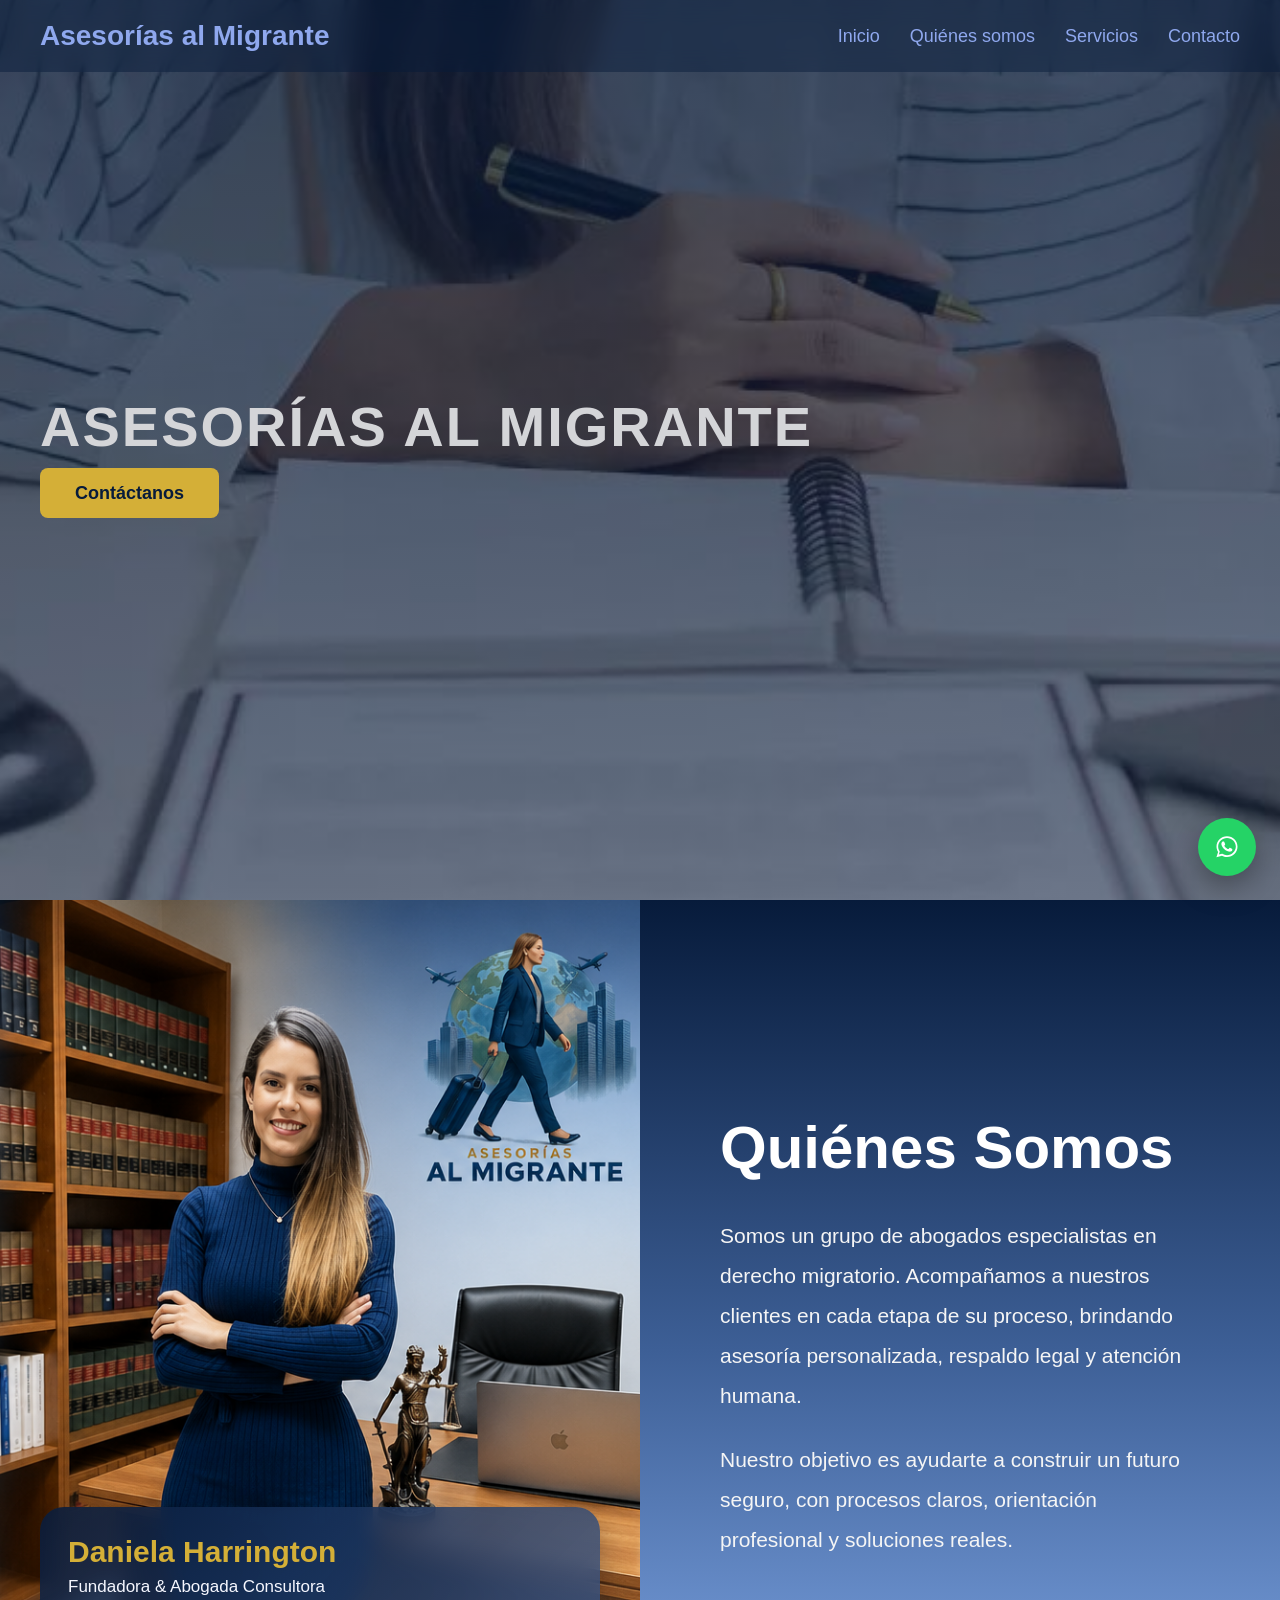
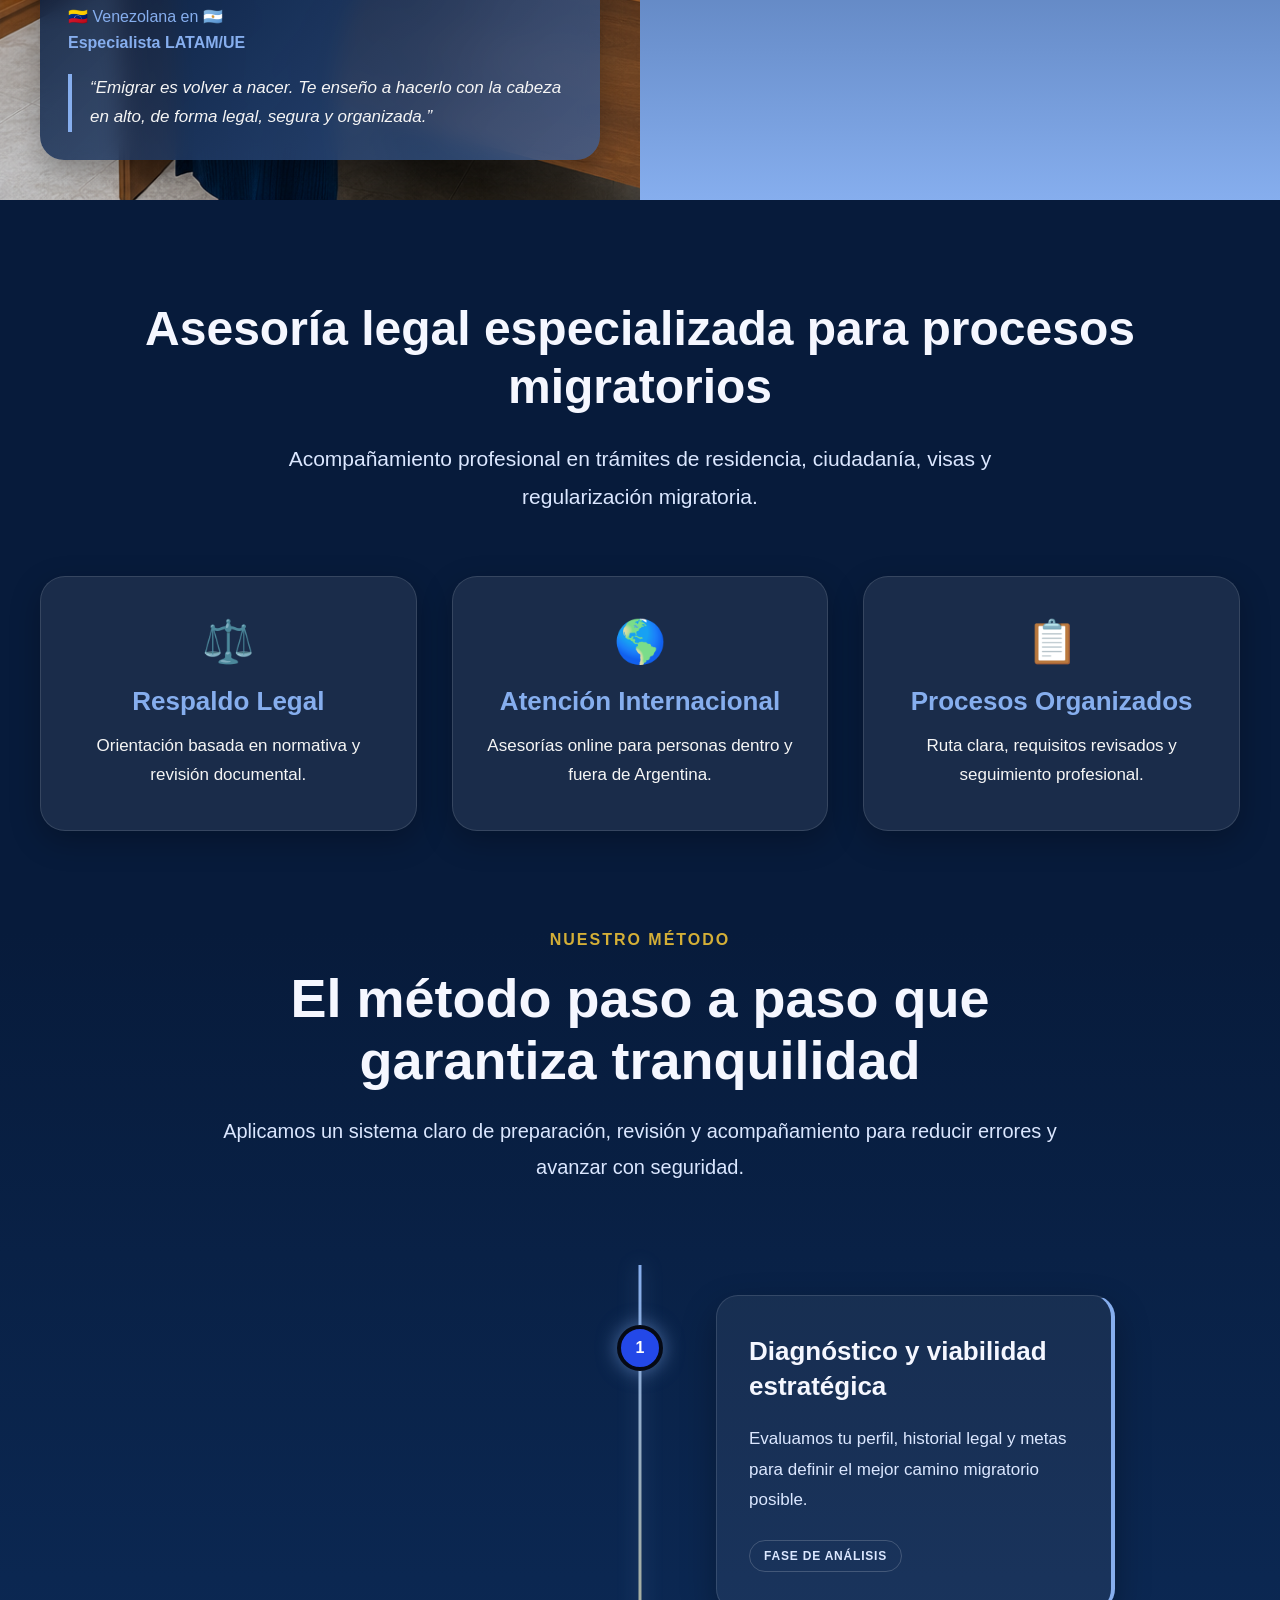
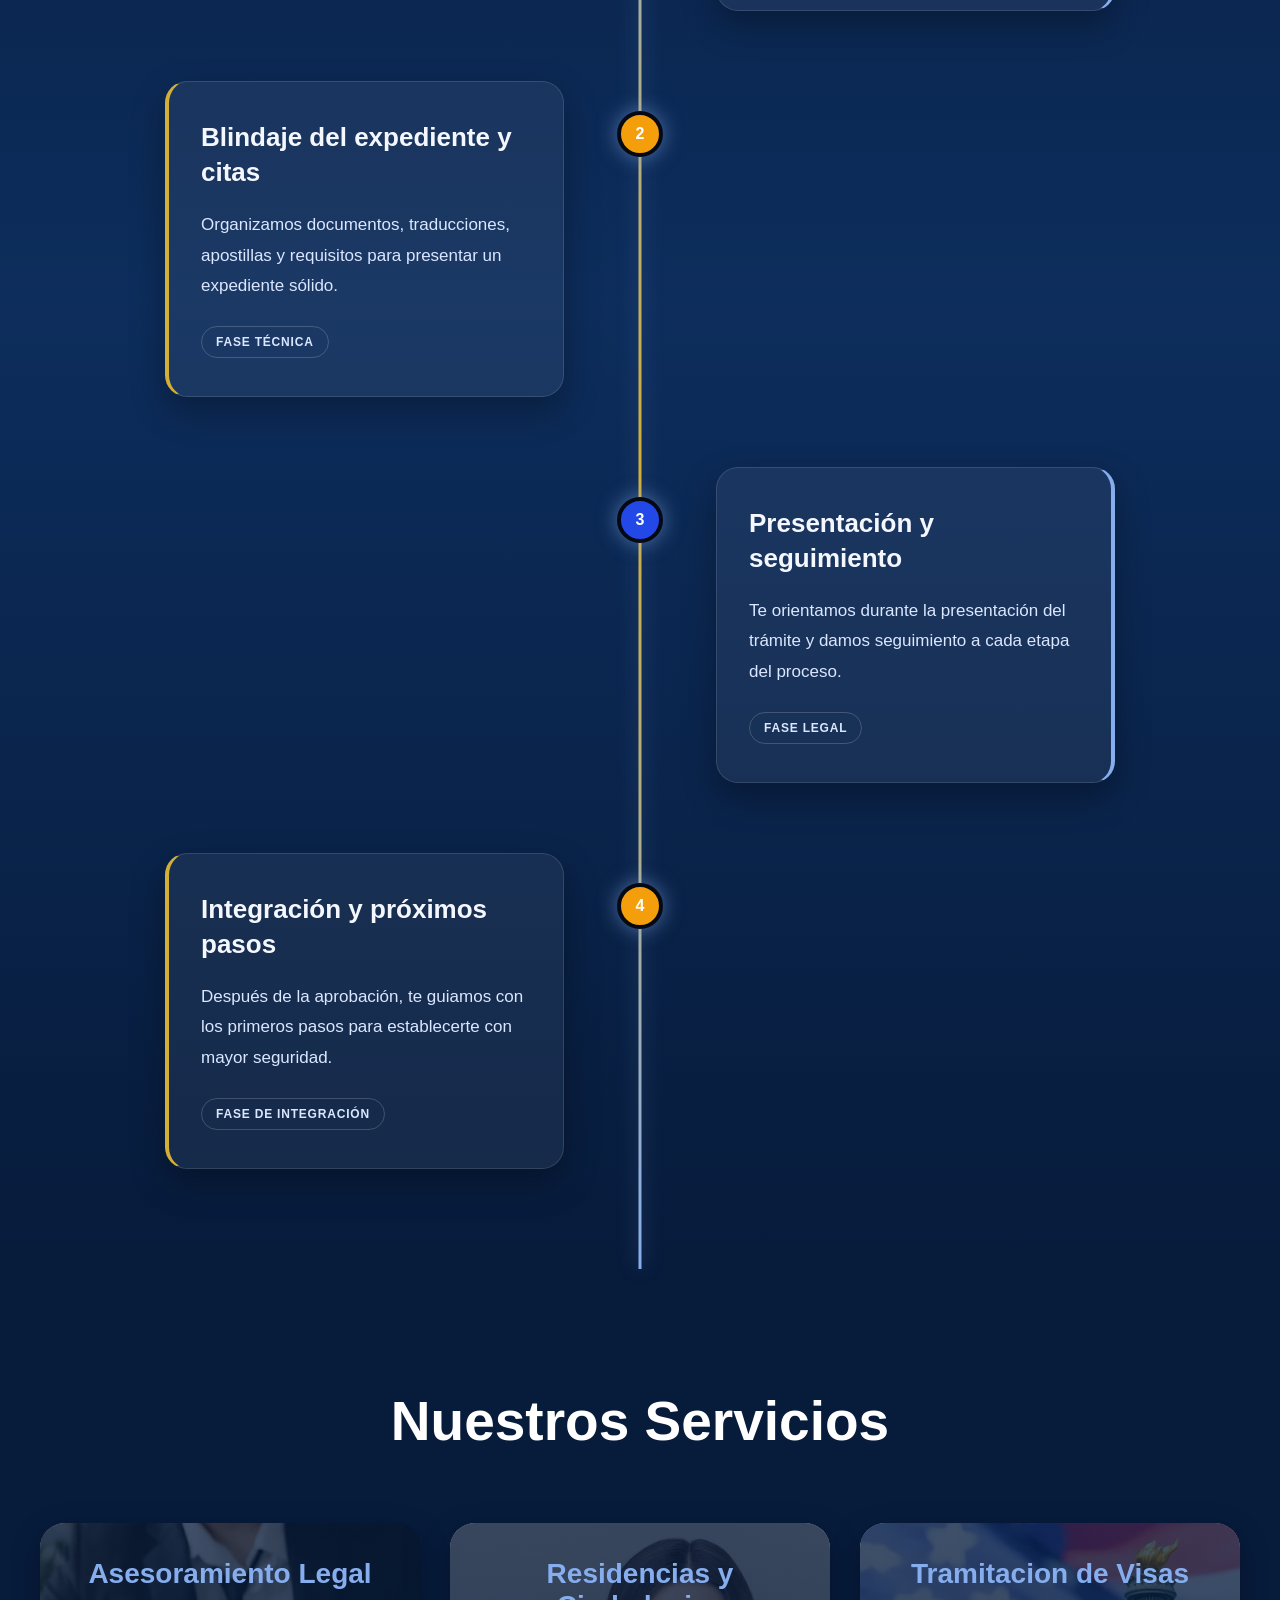
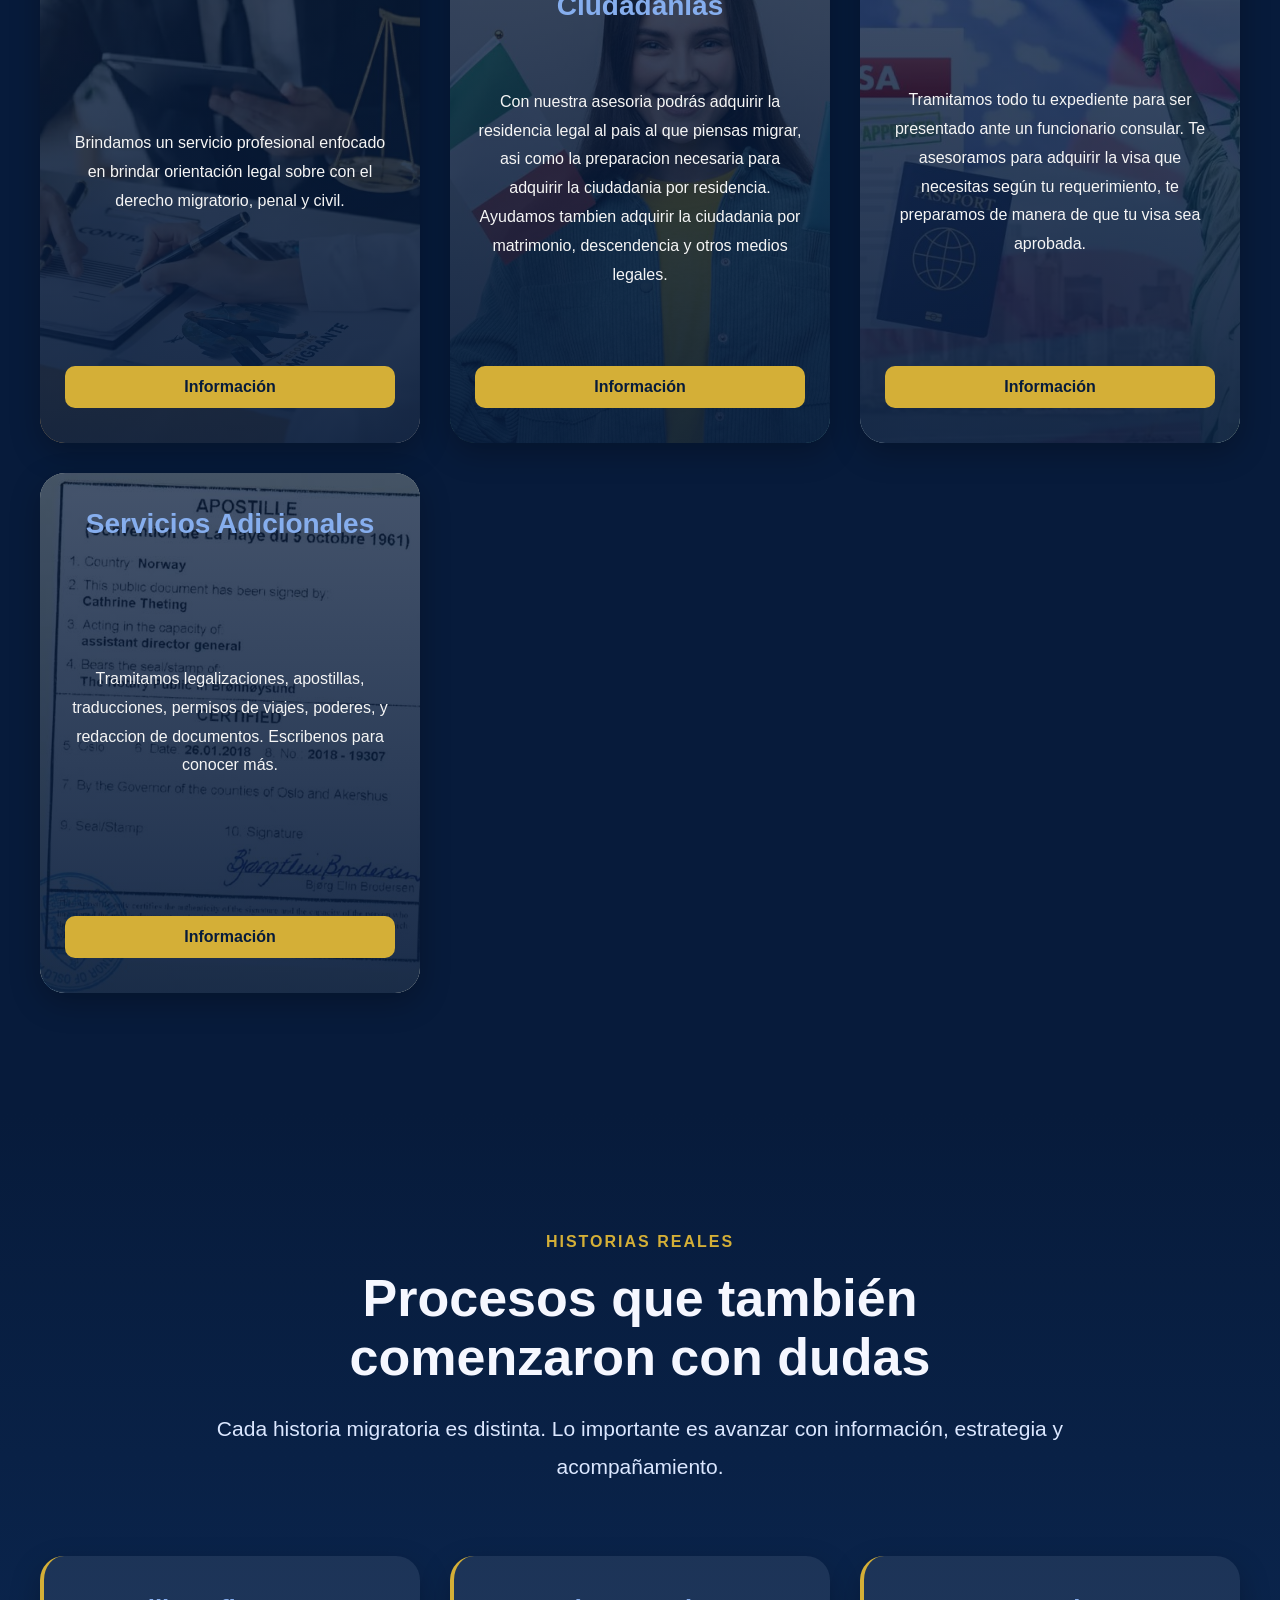
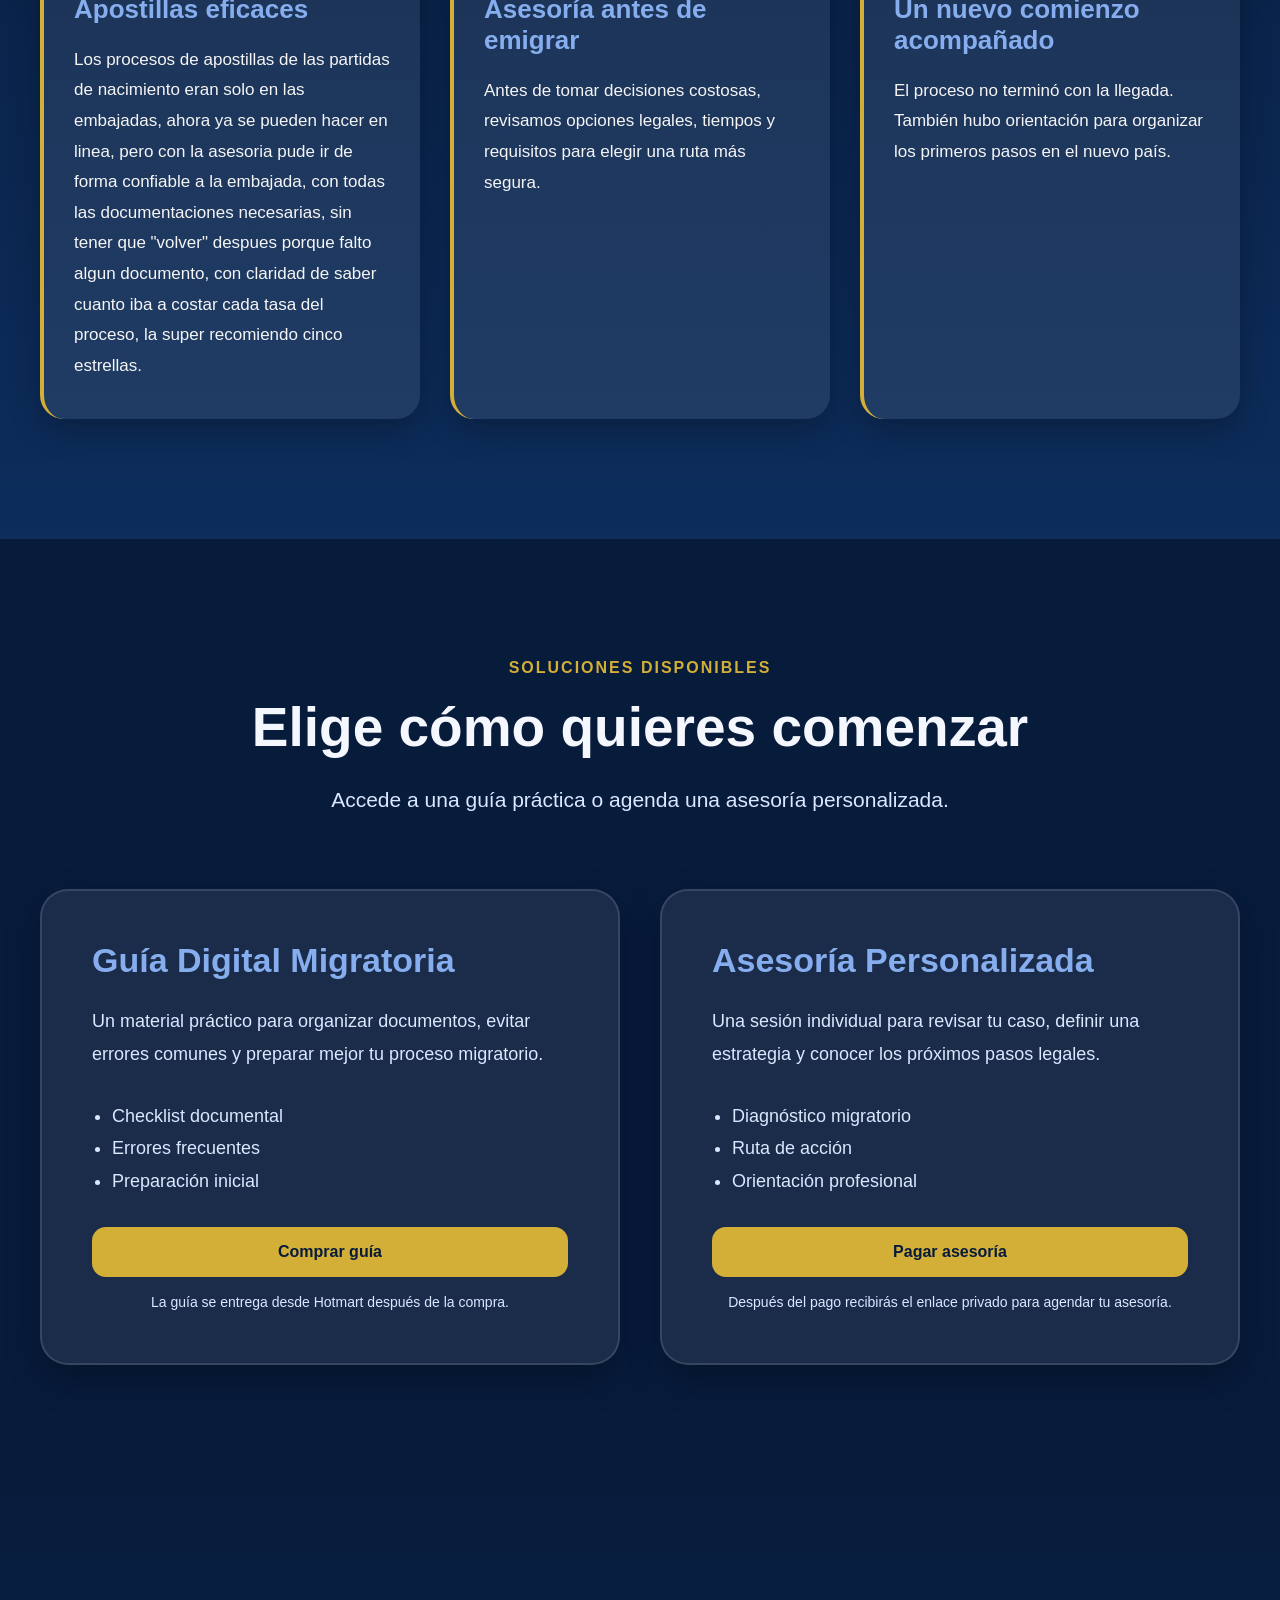
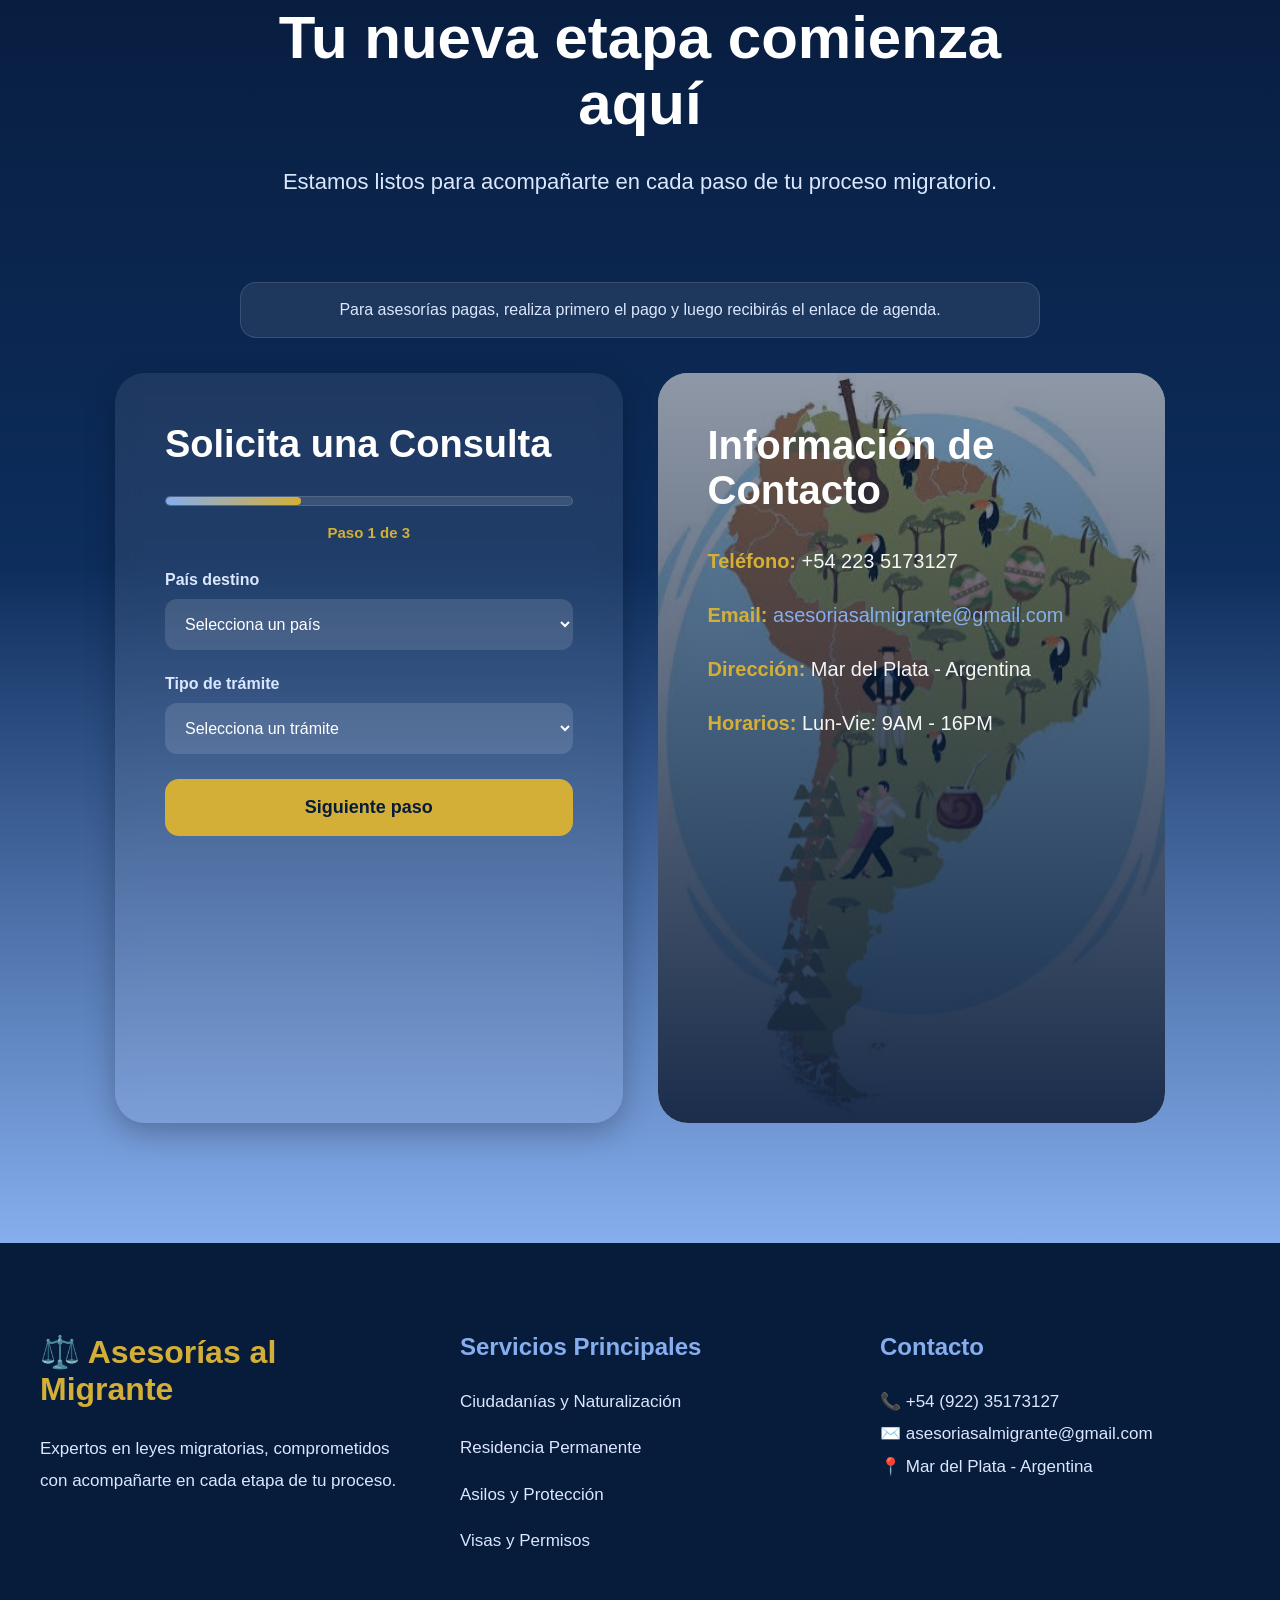
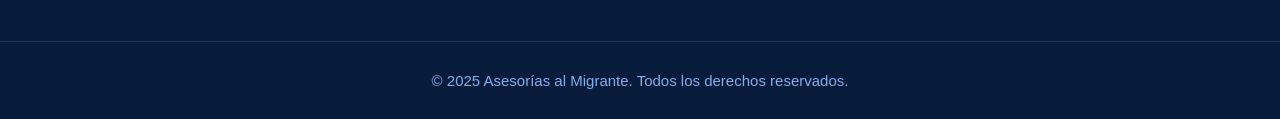
==== commit 09bca37c: "base antes unificar soluciones y consulta" ====
--- a/index.html
+++ b/index.html
@@ -281,10 +281,14 @@
 
         <div class="historias-grid">
           <article class="historia-card">
-            <h3>De la incertidumbre a la residencia</h3>
-            <p>
-              Una familia reorganizó su documentación, corrigió errores previos
-              y logró avanzar con mayor claridad en su proceso.
+            <h3>Apostillas eficaces</h3>
+            <p>
+              Los procesos de apostillas de las partidas de nacimiento eran solo
+              en las embajadas, ahora ya se pueden hacer en linea, pero con la
+              asesoria pude ir de forma confiable a la embajada, con todas las
+              documentaciones necesarias, sin tener que "volver" despues porque
+              falto algun documento, con claridad de saber cuanto iba a costar
+              cada tasa del proceso, la super recomiendo cinco estrellas.
             </p>
           </article>
 
@@ -329,12 +333,18 @@
               <li>Errores frecuentes</li>
               <li>Preparación inicial</li>
             </ul>
+            <!-- HOTMART_LINK_AQUI debe reemplazarse por el link real de Hotmart. -->
             <a
-              href="https://hotmart.com/es/marketplace/productos/mudarse-a-otro-pais-la-verdadera-guia-de-supervivencia/D106371614L"
+              href="HOTMART_LINK_AQUI"
               target="_blank"
+              rel="noopener noreferrer"
               class="btn-solucion"
               >Comprar guía</a
             >
+            <p class="nota-pago">
+              La gu&iacute;a se entrega desde Hotmart despu&eacute;s de la
+              compra.
+            </p>
           </div>
 
           <div class="solucion-card destacada">
@@ -348,14 +358,19 @@
               <li>Ruta de acción</li>
               <li>Orientación profesional</li>
             </ul>
-            <!-- Configurar este evento como evento pago en Cal.com. -->
+            <!-- PAYPAL_LINK_AQUI debe reemplazarse por el link real de PayPal. -->
             <a
-              href="https://cal.com/TU-USUARIO/TU-EVENTO"
+              href="PAYPAL_LINK_AQUI"
               target="_blank"
               rel="noopener noreferrer"
               class="btn-solucion"
-              >Agendar asesor&iacute;a</a
+              >Pagar asesor&iacute;a</a
             >
+            <p class="nota-pago">
+              Despu&eacute;s del pago recibir&aacute;s el enlace privado para
+              agendar tu asesor&iacute;a.
+            </p>
+            <!-- CAL.COM se enviará manualmente después de confirmar el pago. -->
           </div>
         </div>
       </div>
@@ -372,6 +387,11 @@
           Estamos listos para acompañarte en cada paso de tu proceso migratorio.
         </p>
       </div>
+
+      <p class="consulta-aviso">
+        Para asesor&iacute;as pagas, realiza primero el pago y luego
+        recibir&aacute;s el enlace de agenda.
+      </p>
 
       <!-- GRID -->
 
@@ -402,7 +422,9 @@
                   required
                   aria-required="true"
                 >
-                  <option value="" disabled selected>Selecciona un pa&iacute;s</option>
+                  <option value="" disabled selected>
+                    Selecciona un pa&iacute;s
+                  </option>
                   <option>Argentina</option>
                   <option>Espa&ntilde;a</option>
                   <option>Italia</option>
@@ -613,11 +635,7 @@
       rel="noopener noreferrer"
       aria-label="Contactar por WhatsApp"
     >
-      <svg
-        viewBox="0 0 32 32"
-        aria-hidden="true"
-        focusable="false"
-      >
+      <svg viewBox="0 0 32 32" aria-hidden="true" focusable="false">
         <path
           d="M16 4.5c-6.2 0-11.2 4.9-11.2 11 0 2.1.6 4.1 1.7 5.8L4.7 27l5.9-1.8c1.6.9 3.5 1.4 5.4 1.4 6.2 0 11.2-4.9 11.2-11S22.2 4.5 16 4.5Zm0 20.2c-1.8 0-3.5-.5-4.9-1.4l-.4-.2-3.4 1 1-3.3-.2-.4c-1-1.4-1.5-3.1-1.5-4.9 0-5 4.2-9.1 9.4-9.1s9.4 4.1 9.4 9.1-4.2 9.2-9.4 9.2Zm5.2-6.9c-.3-.1-1.7-.8-1.9-.9-.3-.1-.5-.1-.7.1-.2.3-.8.9-.9 1.1-.2.2-.3.2-.6.1-.3-.1-1.2-.4-2.3-1.4-.8-.7-1.4-1.7-1.6-1.9-.2-.3 0-.4.1-.6.1-.1.3-.3.4-.5.1-.2.2-.3.3-.5.1-.2 0-.4 0-.5s-.7-1.6-.9-2.2c-.2-.5-.5-.5-.7-.5h-.6c-.2 0-.5.1-.8.4-.3.3-1 1-1 2.4s1 2.8 1.2 3c.1.2 2 3.1 4.9 4.3.7.3 1.2.5 1.7.6.7.2 1.3.2 1.8.1.5-.1 1.7-.7 1.9-1.3.2-.6.2-1.2.2-1.3-.1-.2-.3-.2-.6-.4Z"
         />
--- a/styles.css
+++ b/styles.css
@@ -583,12 +583,14 @@
   position: relative;
   z-index: 2;
   color: var(--color-text-hero);
-  padding: 20px;
-  max-width:900px;
+  width: calc(100% - 80px);
+  max-width: 1200px;
+  padding: 20px 0;
+  text-align: left;
 }
 
 .contenido-hero h1 {
-    font-size:72px;
+    font-size:56px;
     line-height:1.1;
     margin-bottom:25px;
     font-weight:700;
@@ -619,8 +621,13 @@
 }
 
 @media (max-width: 768px) {
+  .contenido-hero {
+    width: calc(100% - 40px);
+    text-align: center;
+  }
+
   .contenido-hero h1 {
-    font-size: 48px;
+    font-size: 36px;
   }
 }
 
@@ -725,7 +732,12 @@
 
     .somos-img{
 
-        height:450px;
+        height:clamp(520px, 72vh, 680px);
+    }
+
+    .somos-img img{
+
+        object-position:center top;
     }
 
     .somos-texto{
@@ -1066,14 +1078,15 @@
 
 .solucion-card {
   background: var(--color-bg-card-light);
-  border: 1px solid var(--glass-border-light);
+  border: 2px solid var(--glass-border-light);
   border-radius: 28px;
   padding: 50px;
   box-shadow: 0 14px 35px var(--glass-shadow-soft);
-}
-
-.solucion-card.destacada {
-  border: 2px solid var(--color-gold);
+  transition: border-color 0.3s ease;
+}
+
+.solucion-card:hover {
+  border-color: var(--color-gold);
 }
 
 .solucion-card h3 {
@@ -1112,6 +1125,14 @@
   transform: translateY(-2px);
 }
 
+.solucion-card .nota-pago {
+  color: var(--color-text-muted);
+  font-size: 14px;
+  line-height: 1.6;
+  margin-top: 14px;
+  text-align: center;
+}
+
 @media (max-width: 800px) {
   .soluciones-cards {
     grid-template-columns: 1fr;
@@ -1166,6 +1187,17 @@
     color:var(--color-text-muted);
     font-size:22px;
     line-height:1.8;
+}
+
+.consulta-aviso {
+    background:var(--color-bg-card-light);
+    border:1px solid var(--glass-border-light);
+    color:var(--color-text-muted);
+    border-radius:16px;
+    padding:18px 22px;
+    max-width:800px;
+    margin:0 auto 35px;
+    text-align:center;
 }
 
 /* =========================
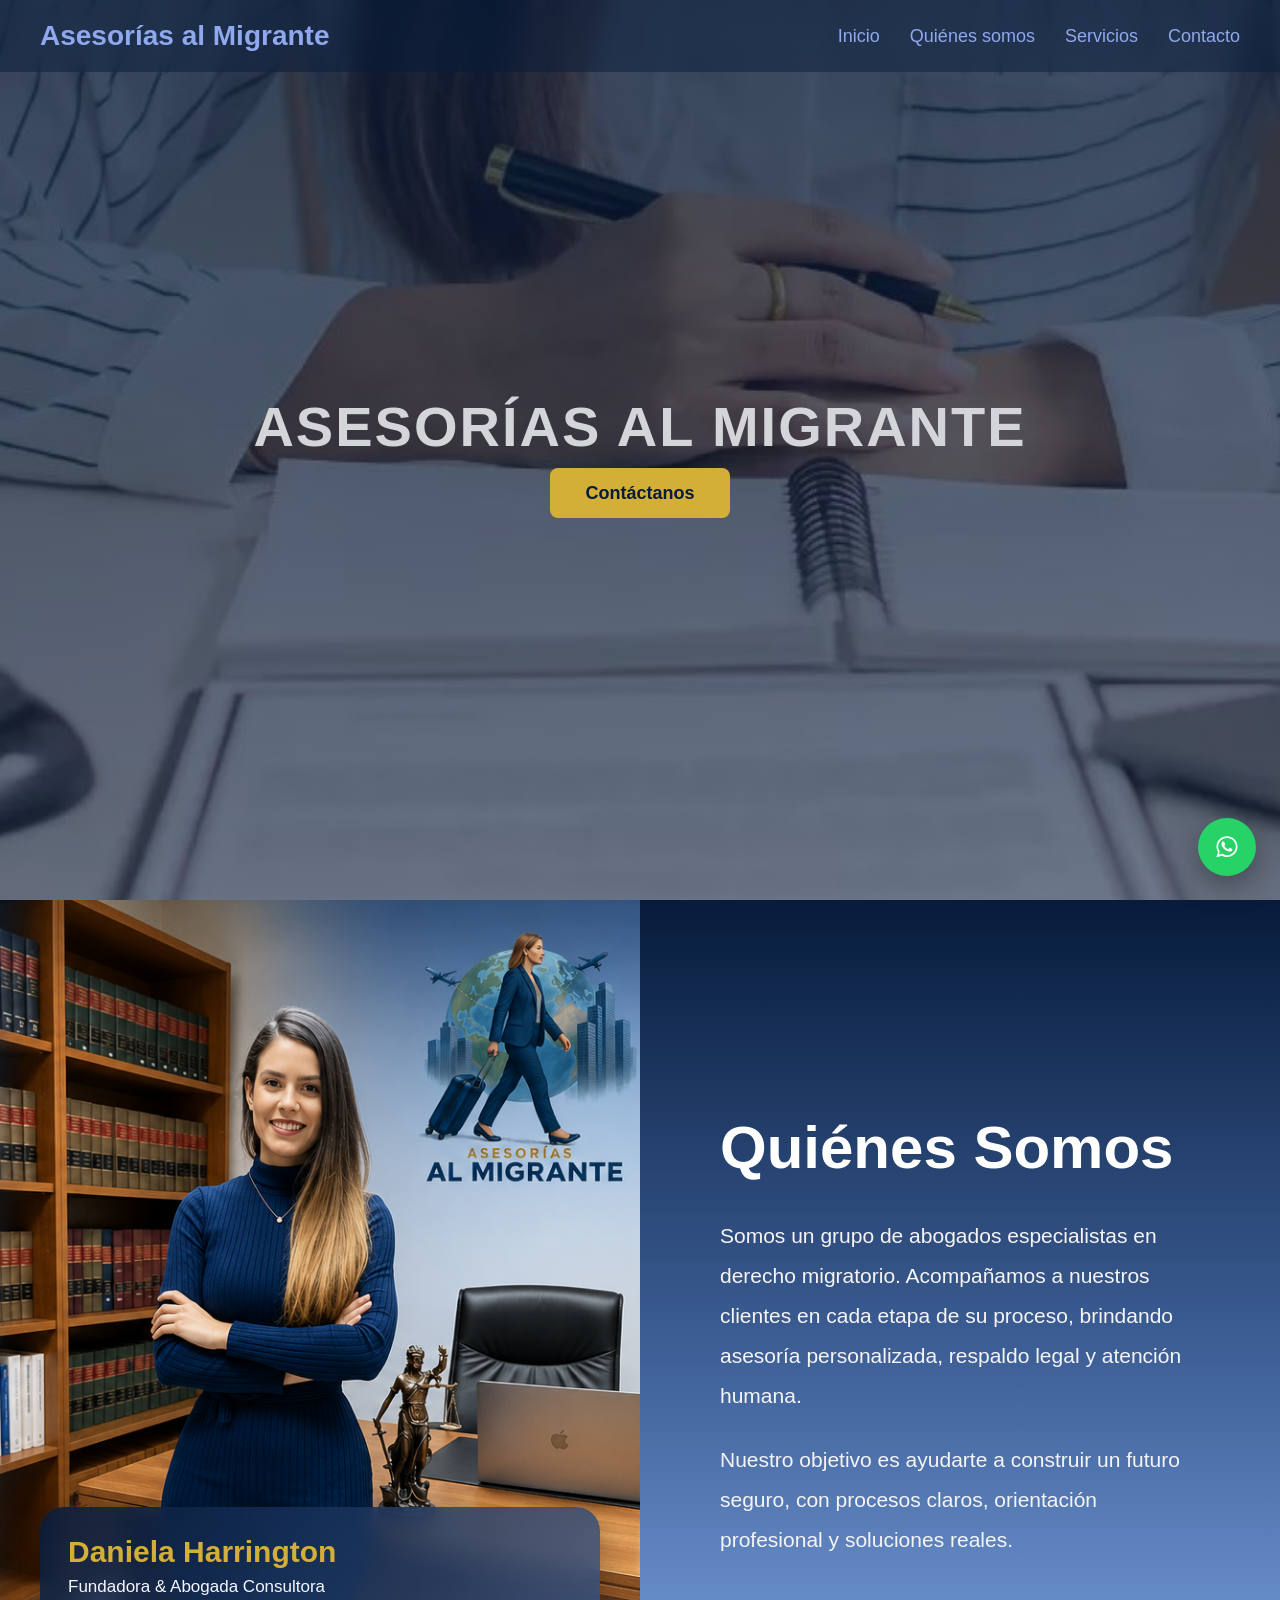
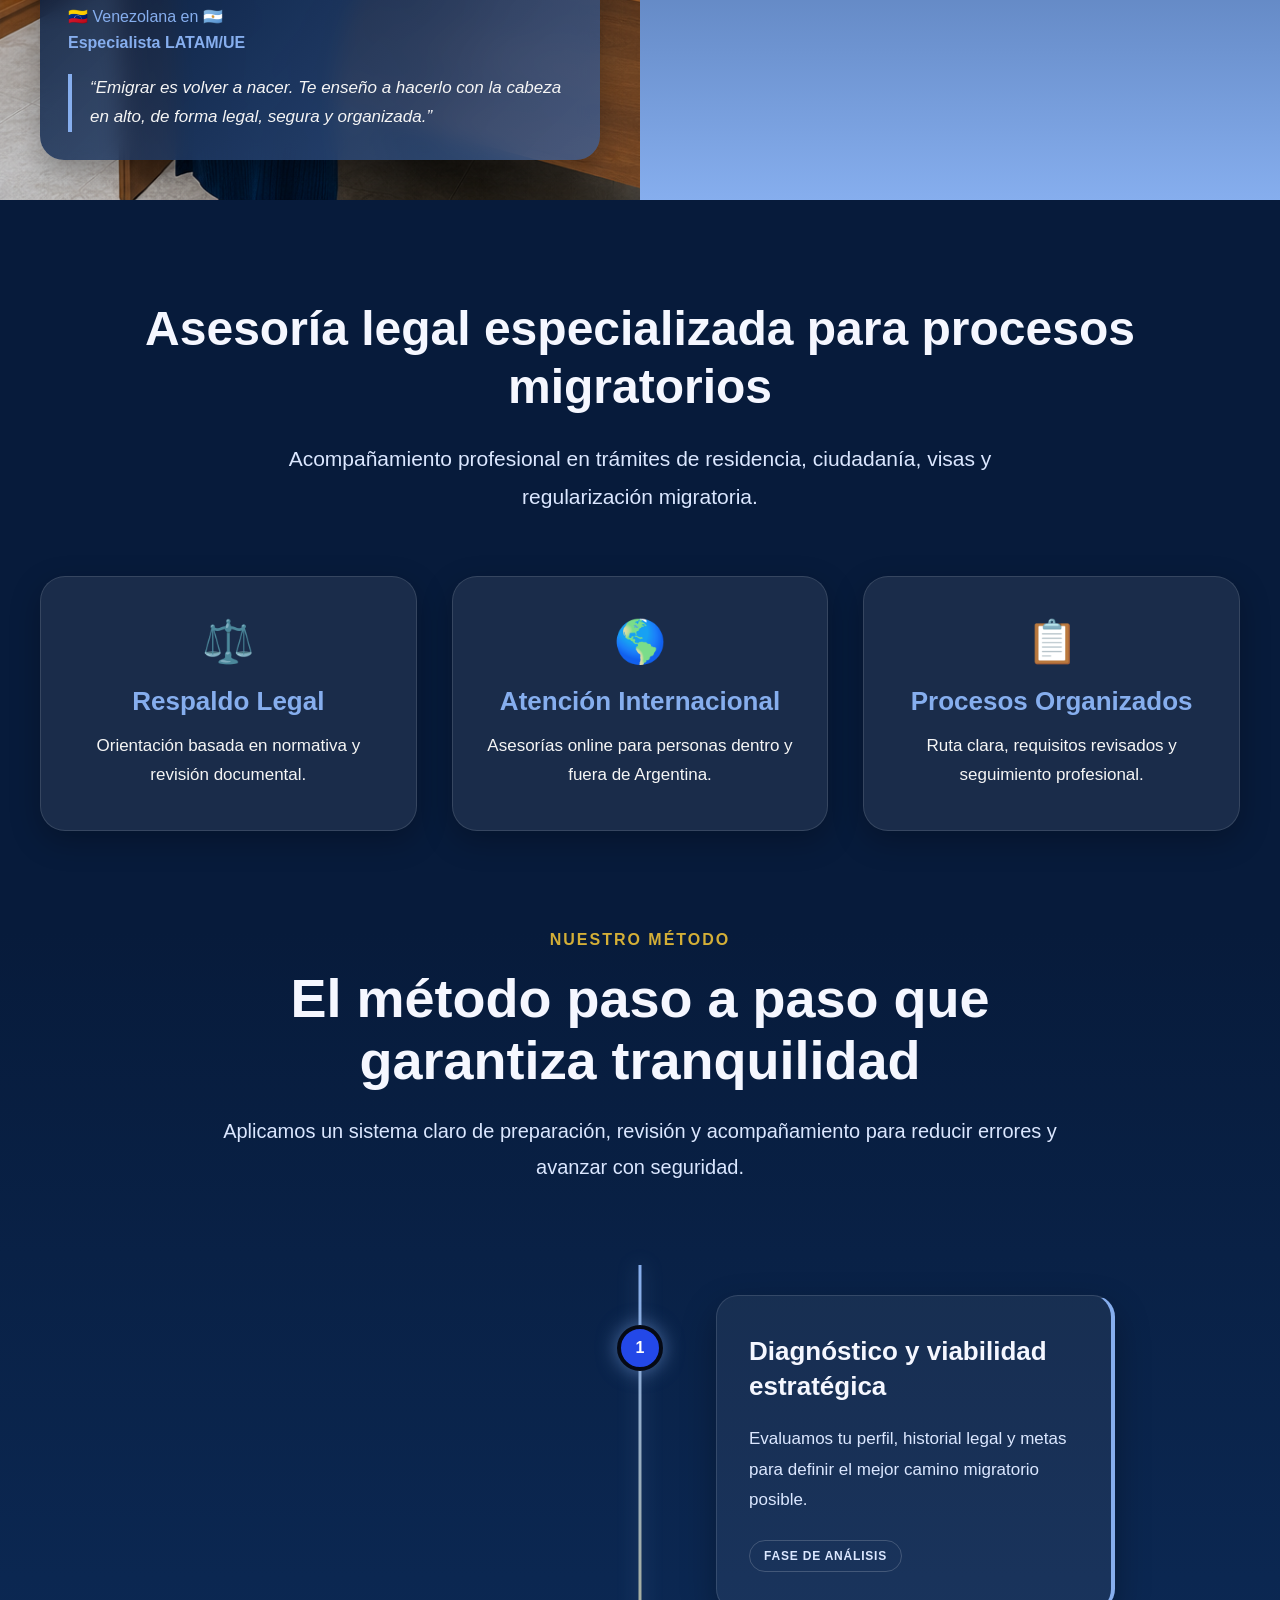
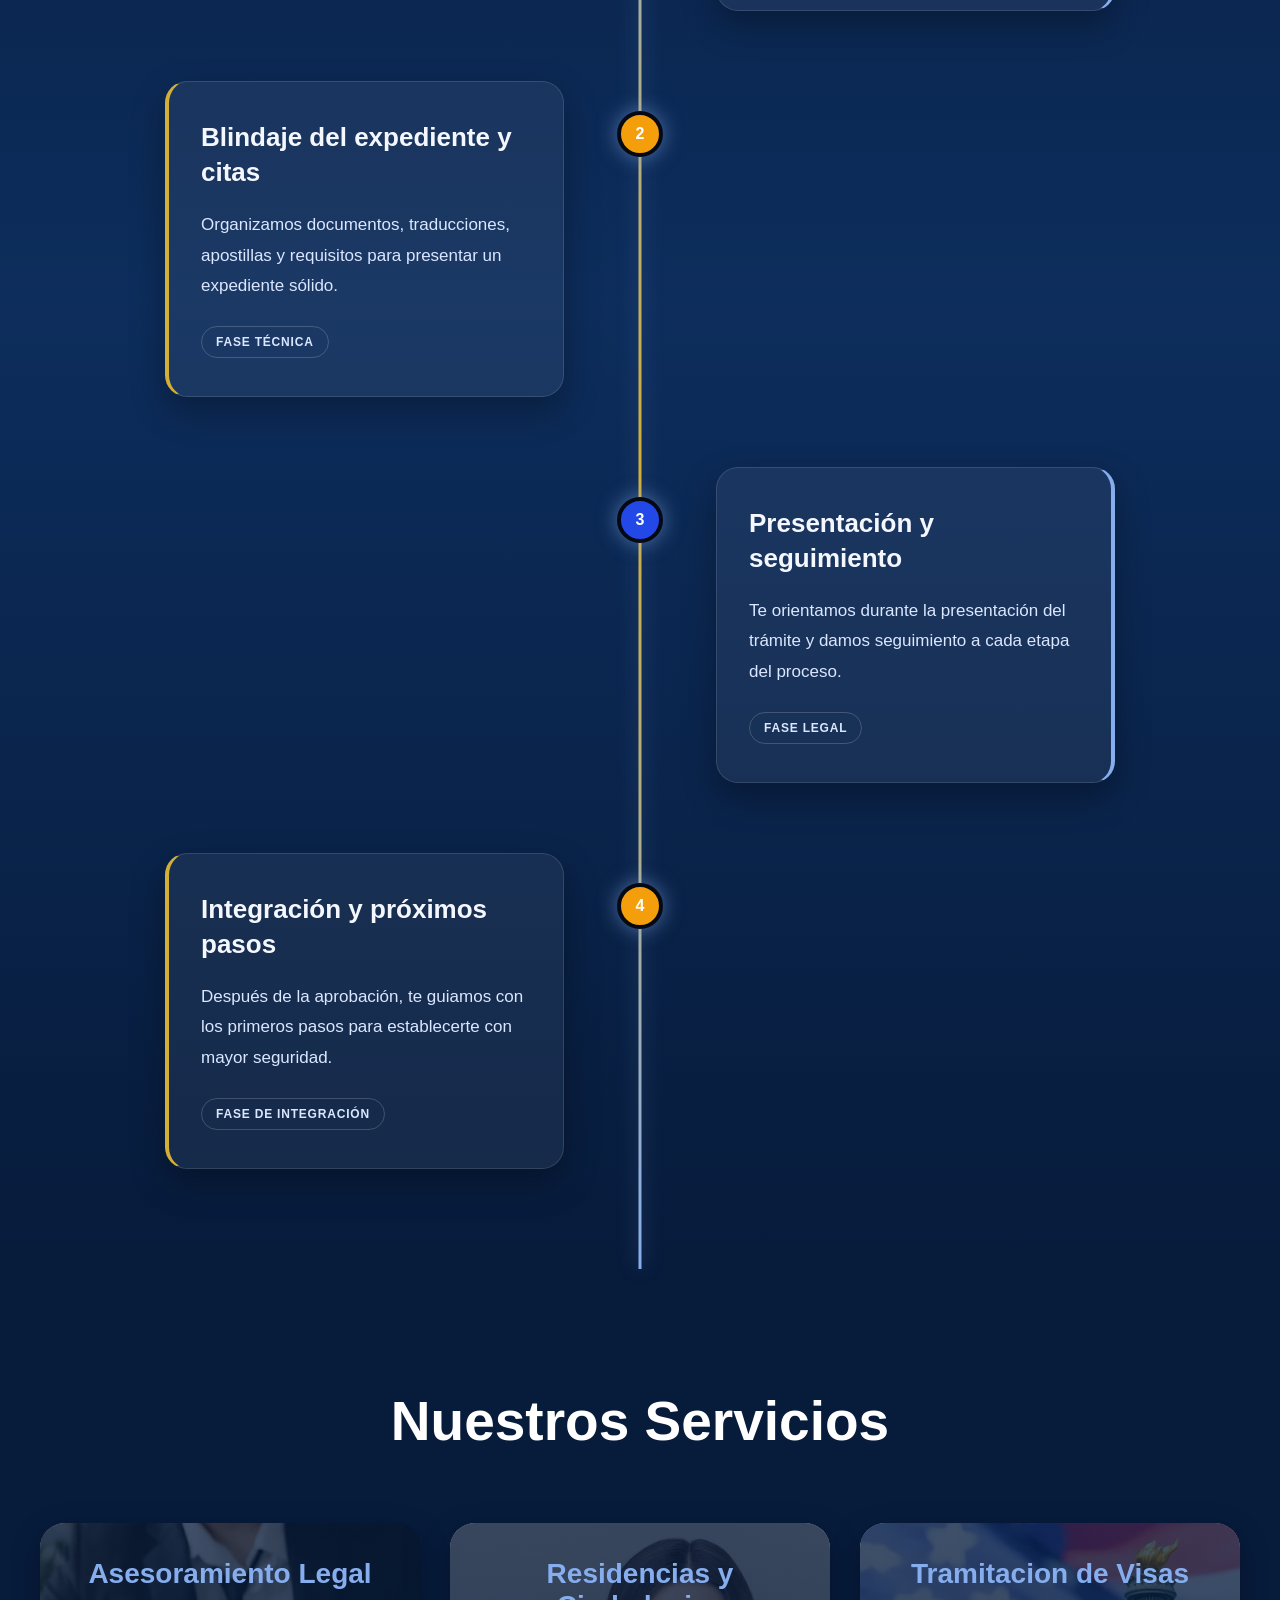
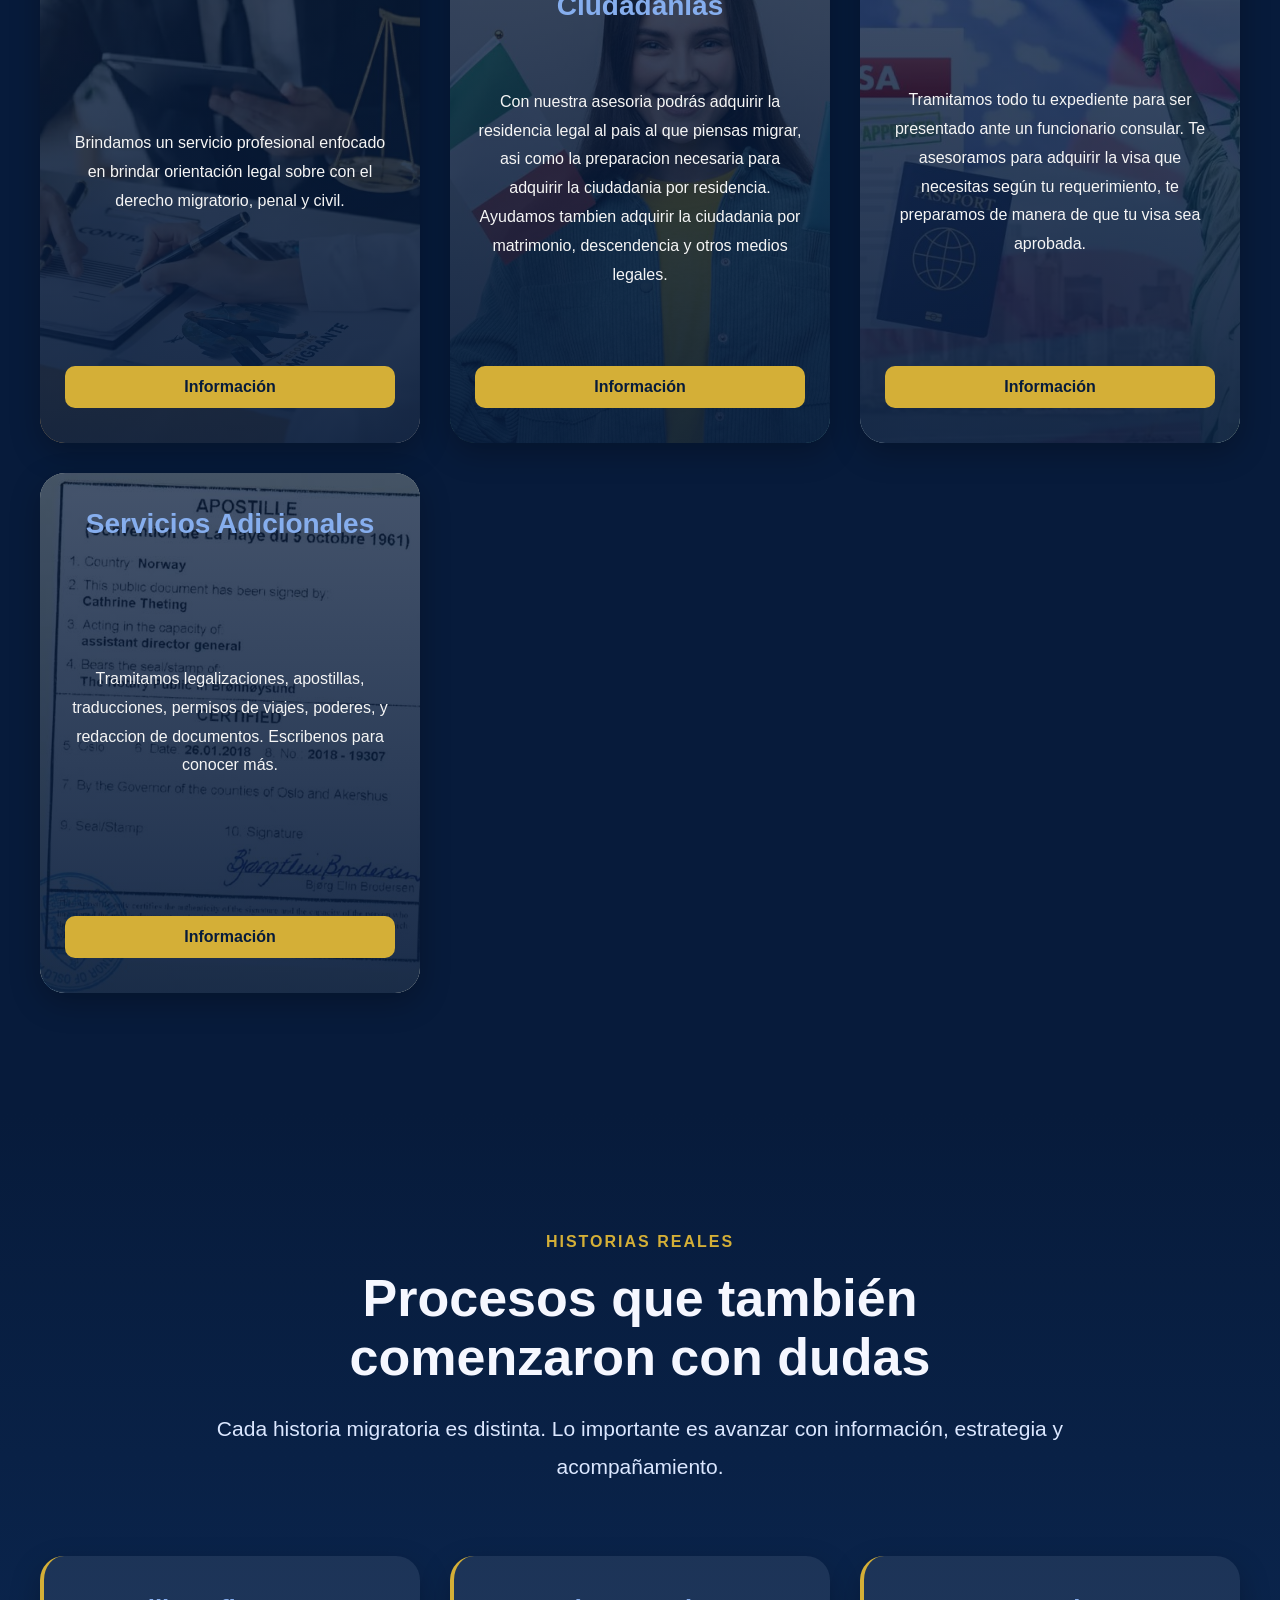
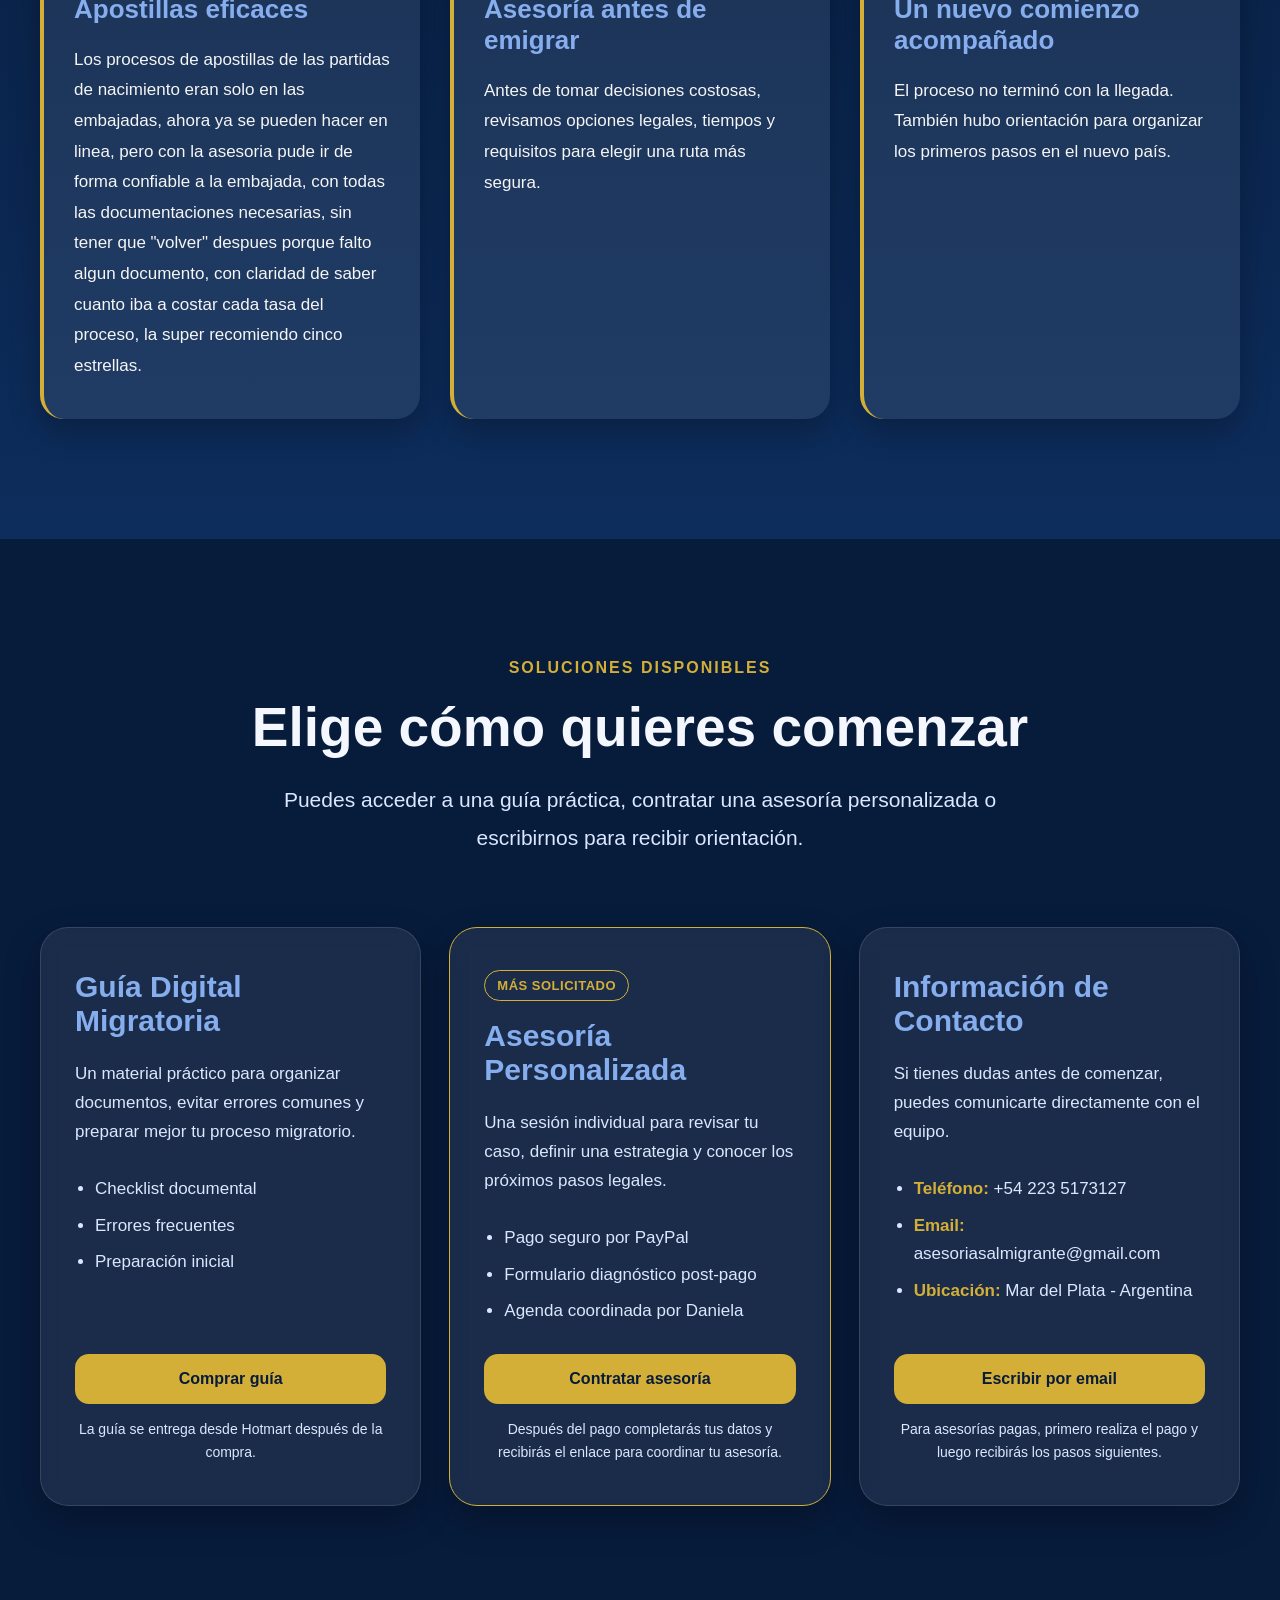
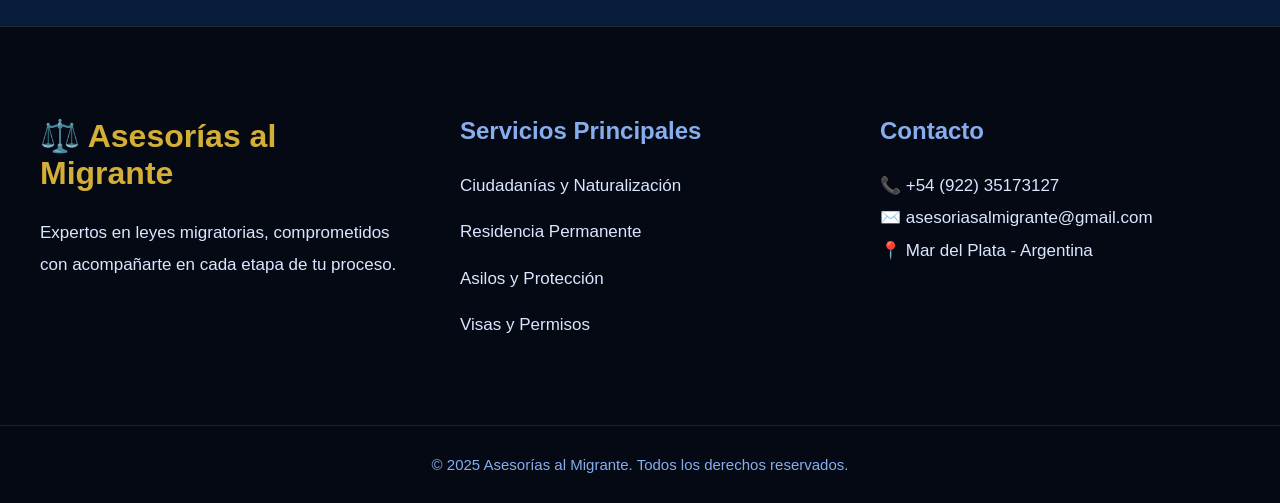
==== commit e3033fa3: "unificar soluciones" ====
--- a/index.html
+++ b/index.html
@@ -65,7 +65,7 @@
           <a href="#">Inicio</a>
           <a href="#somosasesoriasalmigrante">Quiénes somos</a>
           <a href="#nuestros-servicios">Servicios</a>
-          <a href="#consulta">Contacto</a>
+          <a href="#soluciones">Contacto</a>
         </nav>
       </div>
     </header>
@@ -75,7 +75,7 @@
       <div class="overlay"></div>
       <div class="contenido-hero">
         <h1>Asesorías al Migrante</h1>
-        <a href="#consulta" class="btn-hero">Contáctanos</a>
+        <a href="#soluciones" class="btn-hero">Contáctanos</a>
       </div>
     </section>
 
@@ -228,7 +228,7 @@
               Brindamos un servicio profesional enfocado en brindar orientación
               legal sobre con el derecho migratorio, penal y civil.
             </p>
-            <a href="#consulta" class="btn">Información</a>
+            <a href="#soluciones" class="btn">Información</a>
           </div>
 
           <div class="carta carta2">
@@ -239,7 +239,7 @@
               adquirir la ciudadania por residencia. Ayudamos tambien adquirir
               la ciudadania por matrimonio, descendencia y otros medios legales.
             </p>
-            <a href="#consulta" class="btn">Información</a>
+            <a href="#soluciones" class="btn">Información</a>
           </div>
 
           <div class="carta carta3">
@@ -250,7 +250,7 @@
               necesitas según tu requerimiento, te preparamos de manera de que
               tu visa sea aprobada.
             </p>
-            <a href="#consulta" class="btn">Información</a>
+            <a href="#soluciones" class="btn">Información</a>
           </div>
 
           <div class="carta carta4">
@@ -260,7 +260,7 @@
               viajes, poderes, y redaccion de documentos. Escribenos para
               conocer más.
             </p>
-            <a href="#consulta" class="btn">Información</a>
+            <a href="#soluciones" class="btn">Información</a>
           </div>
         </div>
       </div>
@@ -318,11 +318,14 @@
         <div class="soluciones-header">
           <span>Soluciones disponibles</span>
           <h2>Elige cómo quieres comenzar</h2>
-          <p>Accede a una guía práctica o agenda una asesoría personalizada.</p>
-        </div>
-
-        <div class="soluciones-cards">
-          <div class="solucion-card">
+          <p>
+            Puedes acceder a una guía práctica, contratar una asesoría
+            personalizada o escribirnos para recibir orientación.
+          </p>
+        </div>
+
+        <div class="soluciones-grid">
+          <article class="solucion-card">
             <h3>Guía Digital Migratoria</h3>
             <p>
               Un material práctico para organizar documentos, evitar errores
@@ -335,7 +338,7 @@
             </ul>
             <!-- HOTMART_LINK_AQUI debe reemplazarse por el link real de Hotmart. -->
             <a
-              href="HOTMART_LINK_AQUI"
+              href="https://hotmart.com/es/marketplace/productos/mudarse-a-otro-pais-la-verdadera-guia-de-supervivencia/D106371614L"
               target="_blank"
               rel="noopener noreferrer"
               class="btn-solucion"
@@ -345,39 +348,60 @@
               La gu&iacute;a se entrega desde Hotmart despu&eacute;s de la
               compra.
             </p>
-          </div>
-
-          <div class="solucion-card destacada">
+          </article>
+
+          <article class="solucion-card destacada">
+            <span class="solucion-tag">Más solicitado</span>
             <h3>Asesoría Personalizada</h3>
             <p>
               Una sesión individual para revisar tu caso, definir una estrategia
               y conocer los próximos pasos legales.
             </p>
             <ul>
-              <li>Diagnóstico migratorio</li>
-              <li>Ruta de acción</li>
-              <li>Orientación profesional</li>
+              <li>Pago seguro por PayPal</li>
+              <li>Formulario diagnóstico post-pago</li>
+              <li>Agenda coordinada por Daniela</li>
             </ul>
             <!-- PAYPAL_LINK_AQUI debe reemplazarse por el link real de PayPal. -->
+            <!-- Configurar PayPal para redirigir a /gracias.html después del pago. -->
             <a
               href="PAYPAL_LINK_AQUI"
               target="_blank"
               rel="noopener noreferrer"
               class="btn-solucion"
-              >Pagar asesor&iacute;a</a
+              >Contratar asesor&iacute;a</a
             >
             <p class="nota-pago">
-              Despu&eacute;s del pago recibir&aacute;s el enlace privado para
-              agendar tu asesor&iacute;a.
-            </p>
-            <!-- CAL.COM se enviará manualmente después de confirmar el pago. -->
-          </div>
+              Despu&eacute;s del pago completar&aacute;s tus datos y
+              recibir&aacute;s el enlace para coordinar tu asesor&iacute;a.
+            </p>
+          </article>
+
+          <article class="solucion-card">
+            <h3>Información de Contacto</h3>
+            <p>
+              Si tienes dudas antes de comenzar, puedes comunicarte directamente
+              con el equipo.
+            </p>
+            <ul class="contacto-lista">
+              <li><strong>Teléfono:</strong> +54 223 5173127</li>
+              <li><strong>Email:</strong> asesoriasalmigrante@gmail.com</li>
+              <li><strong>Ubicación:</strong> Mar del Plata - Argentina</li>
+            </ul>
+            <a href="mailto:asesoriasalmigrante@gmail.com" class="btn-solucion"
+              >Escribir por email</a
+            >
+            <p class="nota-pago">
+              Para asesor&iacute;as pagas, primero realiza el pago y luego
+              recibir&aacute;s los pasos siguientes.
+            </p>
+          </article>
         </div>
       </div>
     </section>
 
-    <!-- CONSULTA -->
-    <section id="consulta">
+    <!-- Formulario Formspree reservado para una futura página /gracias.html. -->
+    <template id="formulario-post-pago-template">
       <!-- Introduccion, textos arriba -->
 
       <div class="consulta-header">
@@ -579,7 +603,7 @@
           </div>
         </div>
       </div>
-    </section>
+    </template>
 
     <!-- Footer -->
     <footer id="footer">
--- a/styles.css
+++ b/styles.css
@@ -586,7 +586,7 @@
   width: calc(100% - 80px);
   max-width: 1200px;
   padding: 20px 0;
-  text-align: left;
+  text-align: center;
 }
 
 .contenido-hero h1 {
@@ -1070,41 +1070,93 @@
   line-height: 1.8;
 }
 
-.soluciones-cards {
+.soluciones-grid {
   display: grid;
-  grid-template-columns: repeat(2, 1fr);
-  gap: 40px;
+  grid-template-columns: repeat(3, minmax(0, 1fr));
+  gap: 28px;
 }
 
 .solucion-card {
+  position: relative;
+  display: flex;
+  flex-direction: column;
+  overflow: hidden;
   background: var(--color-bg-card-light);
-  border: 2px solid var(--glass-border-light);
+  backdrop-filter: blur(10px);
+  border: 1px solid var(--glass-border-light);
   border-radius: 28px;
-  padding: 50px;
+  padding: 42px 34px;
   box-shadow: 0 14px 35px var(--glass-shadow-soft);
-  transition: border-color 0.3s ease;
+  transition:
+    transform 0.3s ease,
+    background 0.3s ease,
+    border-color 0.3s ease;
+}
+
+.solucion-card::before {
+  content: "";
+  position: absolute;
+  top: 0;
+  left: 0;
+  width: 100%;
+  height: 4px;
+  background: var(--color-gold);
+  transform: scaleX(0);
+  transform-origin: center;
+  transition: transform 0.3s ease;
 }
 
 .solucion-card:hover {
+  background: var(--color-bg-card-light-hover);
   border-color: var(--color-gold);
+  transform: translateY(-8px);
+}
+
+.solucion-card:hover::before {
+  transform: scaleX(1);
+}
+
+.solucion-card.destacada {
+  border-color: var(--color-gold);
+}
+
+.solucion-tag {
+  align-self: flex-start;
+  margin-bottom: 18px;
+  padding: 7px 12px;
+  border: 1px solid var(--color-gold);
+  border-radius: 999px;
+  color: var(--color-gold);
+  font-size: 13px;
+  font-weight: bold;
+  letter-spacing: 0.5px;
+  text-transform: uppercase;
 }
 
 .solucion-card h3 {
   color: var(--color-accent-soft-blue);
-  font-size: 34px;
-  margin-bottom: 25px;
-}
-
-.solucion-card p,
+  font-size: 30px;
+  margin-bottom: 22px;
+}
+
+.solucion-card > p:not(.nota-pago),
 .solucion-card li {
   color: var(--color-text-muted);
-  font-size: 18px;
-  line-height: 1.8;
+  font-size: 17px;
+  line-height: 1.7;
 }
 
 .solucion-card ul {
-  margin: 30px 0;
+  margin: 28px 0;
   padding-left: 20px;
+}
+
+.solucion-card li + li {
+  margin-top: 8px;
+}
+
+.solucion-card li strong {
+  color: var(--color-gold);
 }
 
 .btn-solucion {
@@ -1117,6 +1169,7 @@
   border-radius: 14px;
   text-decoration: none;
   font-weight: bold;
+  margin-top: auto;
   transition: 0.3s;
 }
 
@@ -1125,7 +1178,7 @@
   transform: translateY(-2px);
 }
 
-.solucion-card .nota-pago {
+.nota-pago {
   color: var(--color-text-muted);
   font-size: 14px;
   line-height: 1.6;
@@ -1133,13 +1186,27 @@
   text-align: center;
 }
 
-@media (max-width: 800px) {
-  .soluciones-cards {
+@media (max-width: 1050px) {
+  .soluciones-grid {
+    grid-template-columns: repeat(2, minmax(0, 1fr));
+  }
+}
+
+@media (max-width: 700px) {
+  #soluciones {
+    padding: 90px 20px;
+  }
+
+  .soluciones-grid {
     grid-template-columns: 1fr;
   }
 
   .soluciones-header h2 {
     font-size: 38px;
+  }
+
+  .solucion-card {
+    padding: 36px 26px;
   }
 }
 
@@ -1603,7 +1670,9 @@
 
 #footer{
 
-    background:var(--color-primary-navy);
+    background:var(--color-primary-deep);
+
+    border-top:1px solid var(--glass-border-light);
 
     padding-top:90px;
 
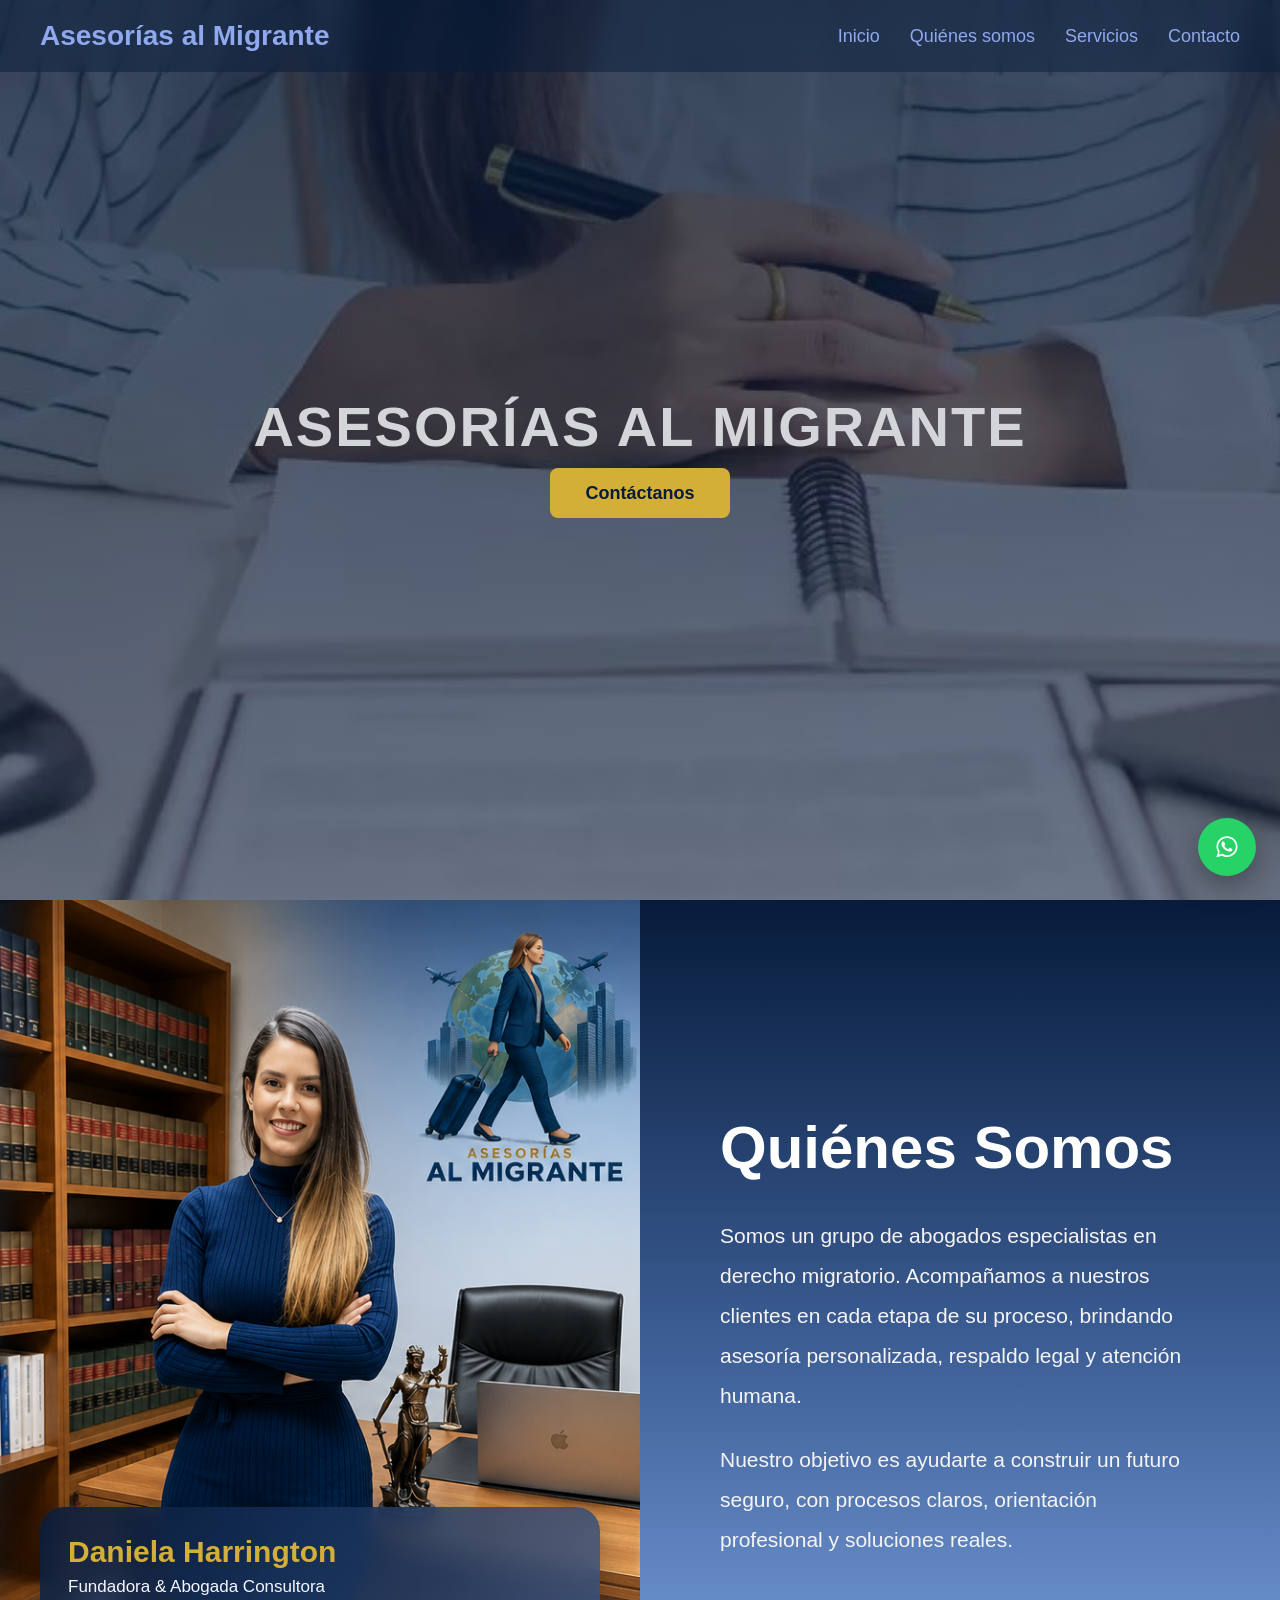
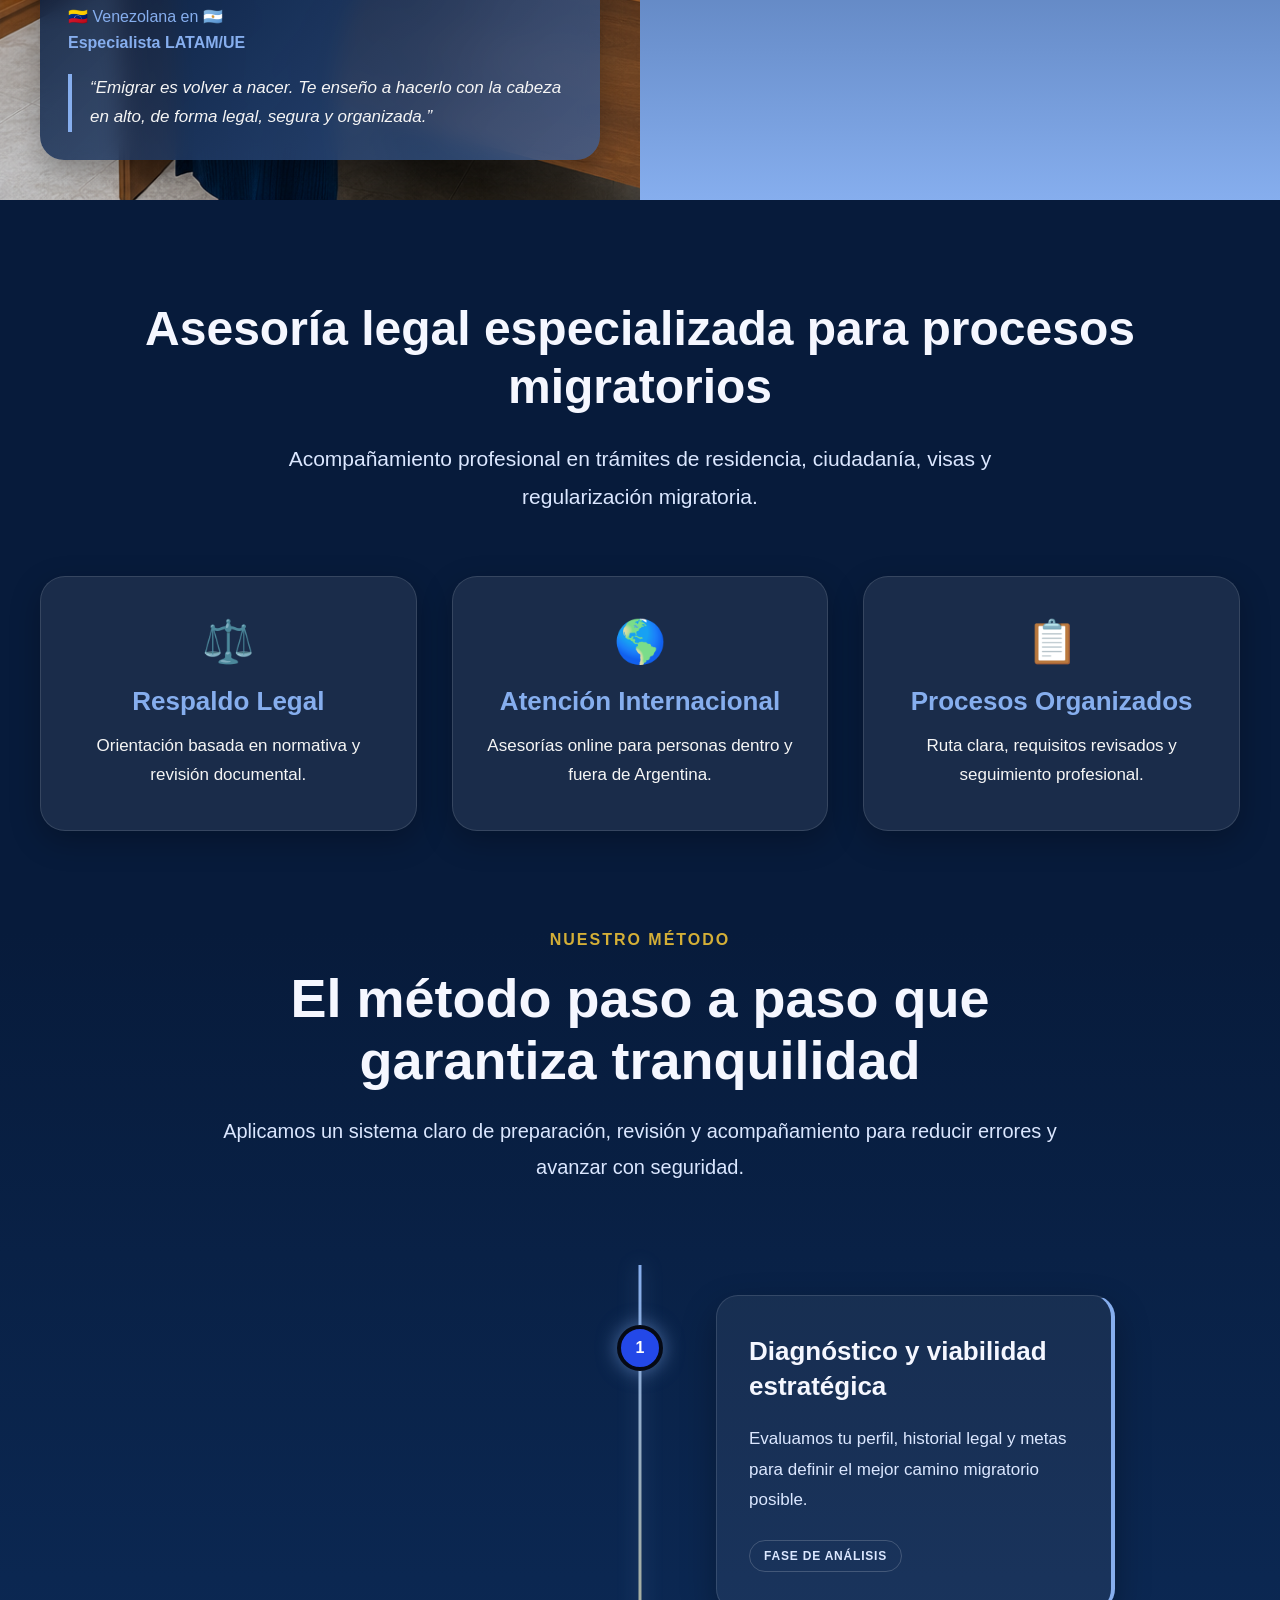
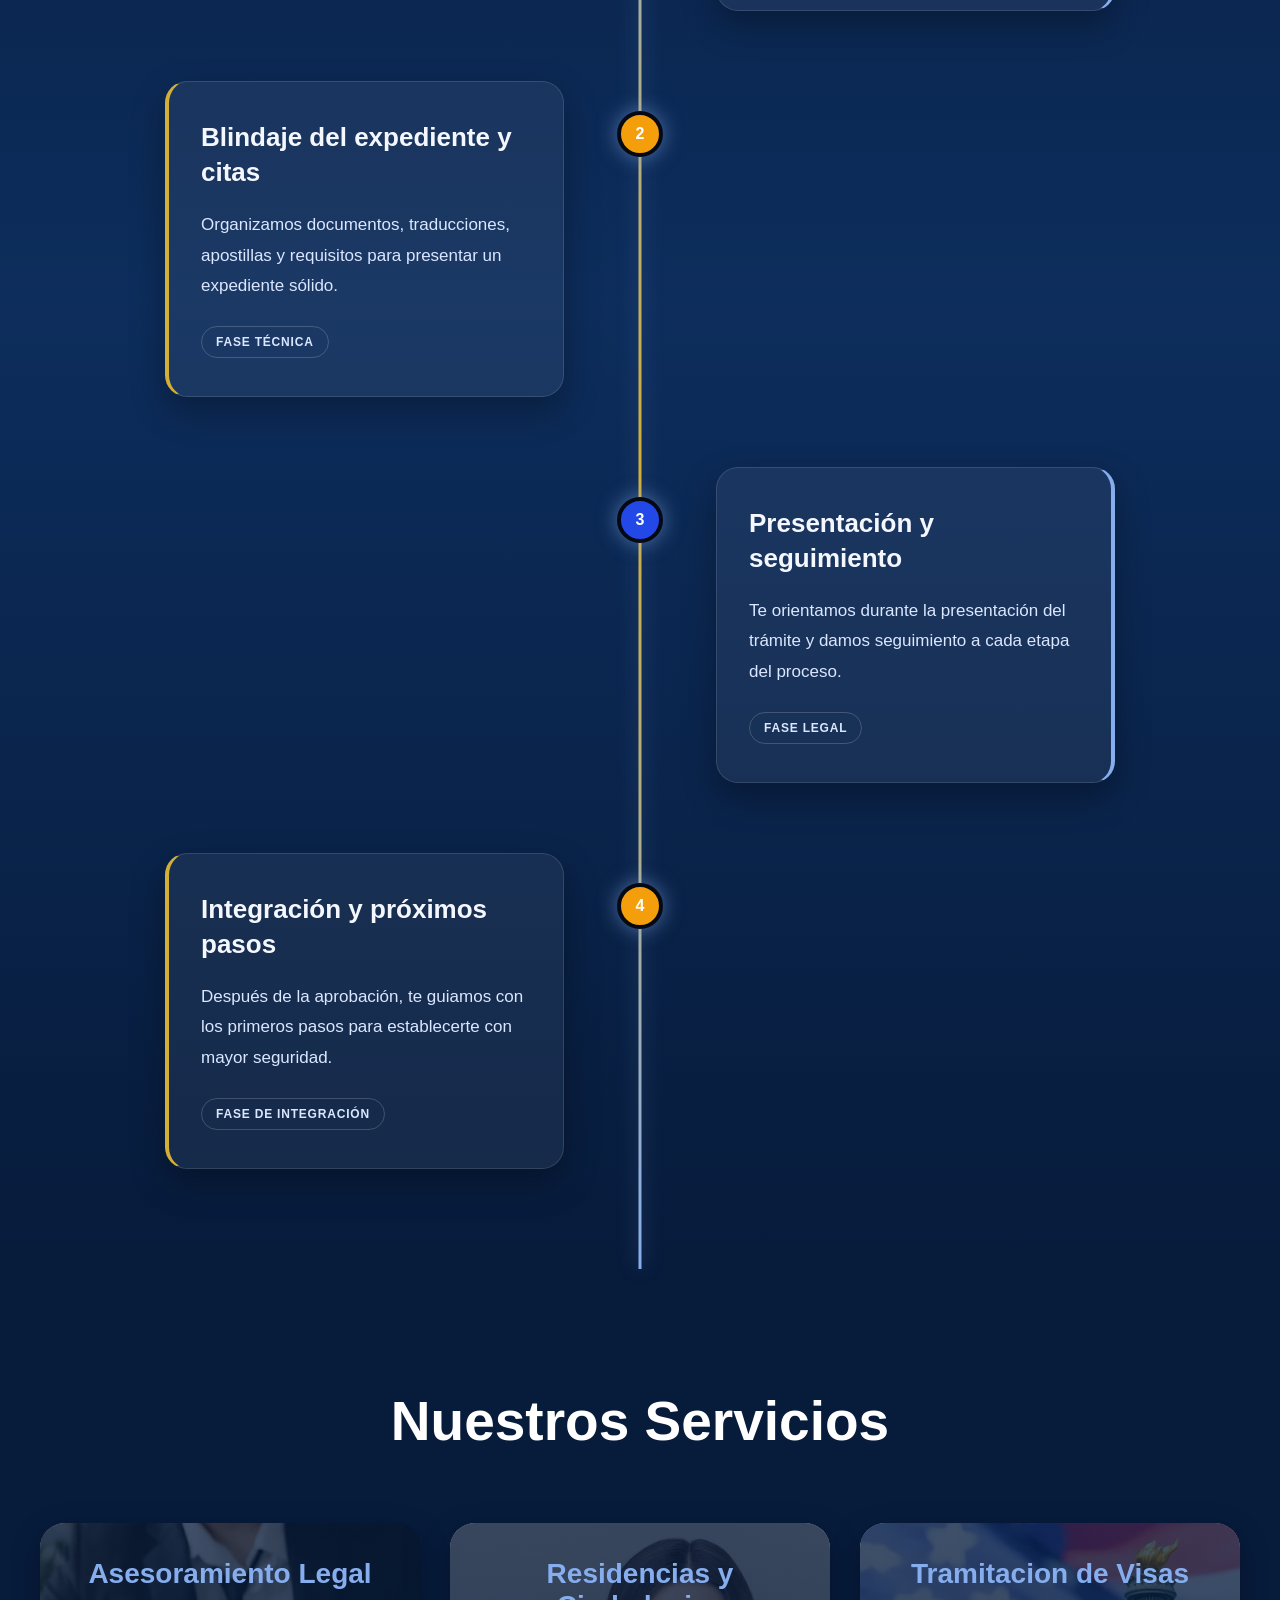
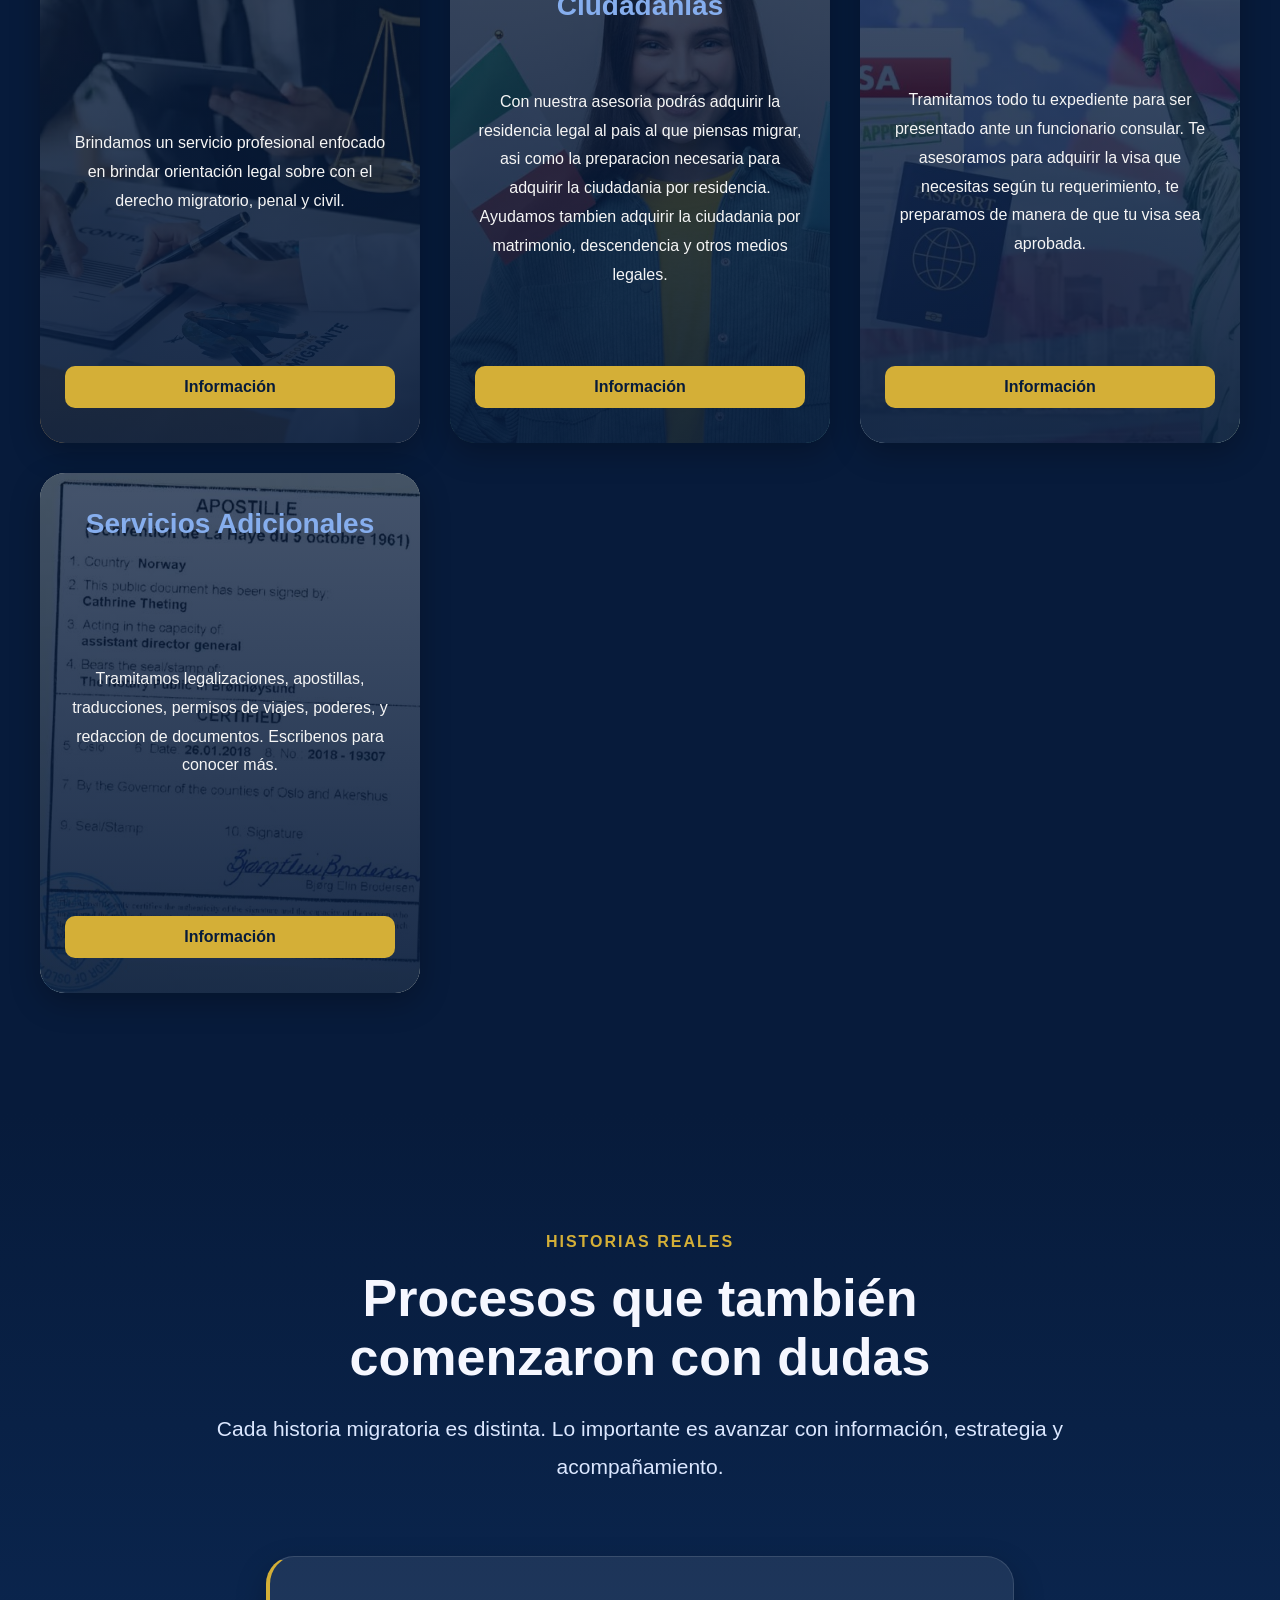
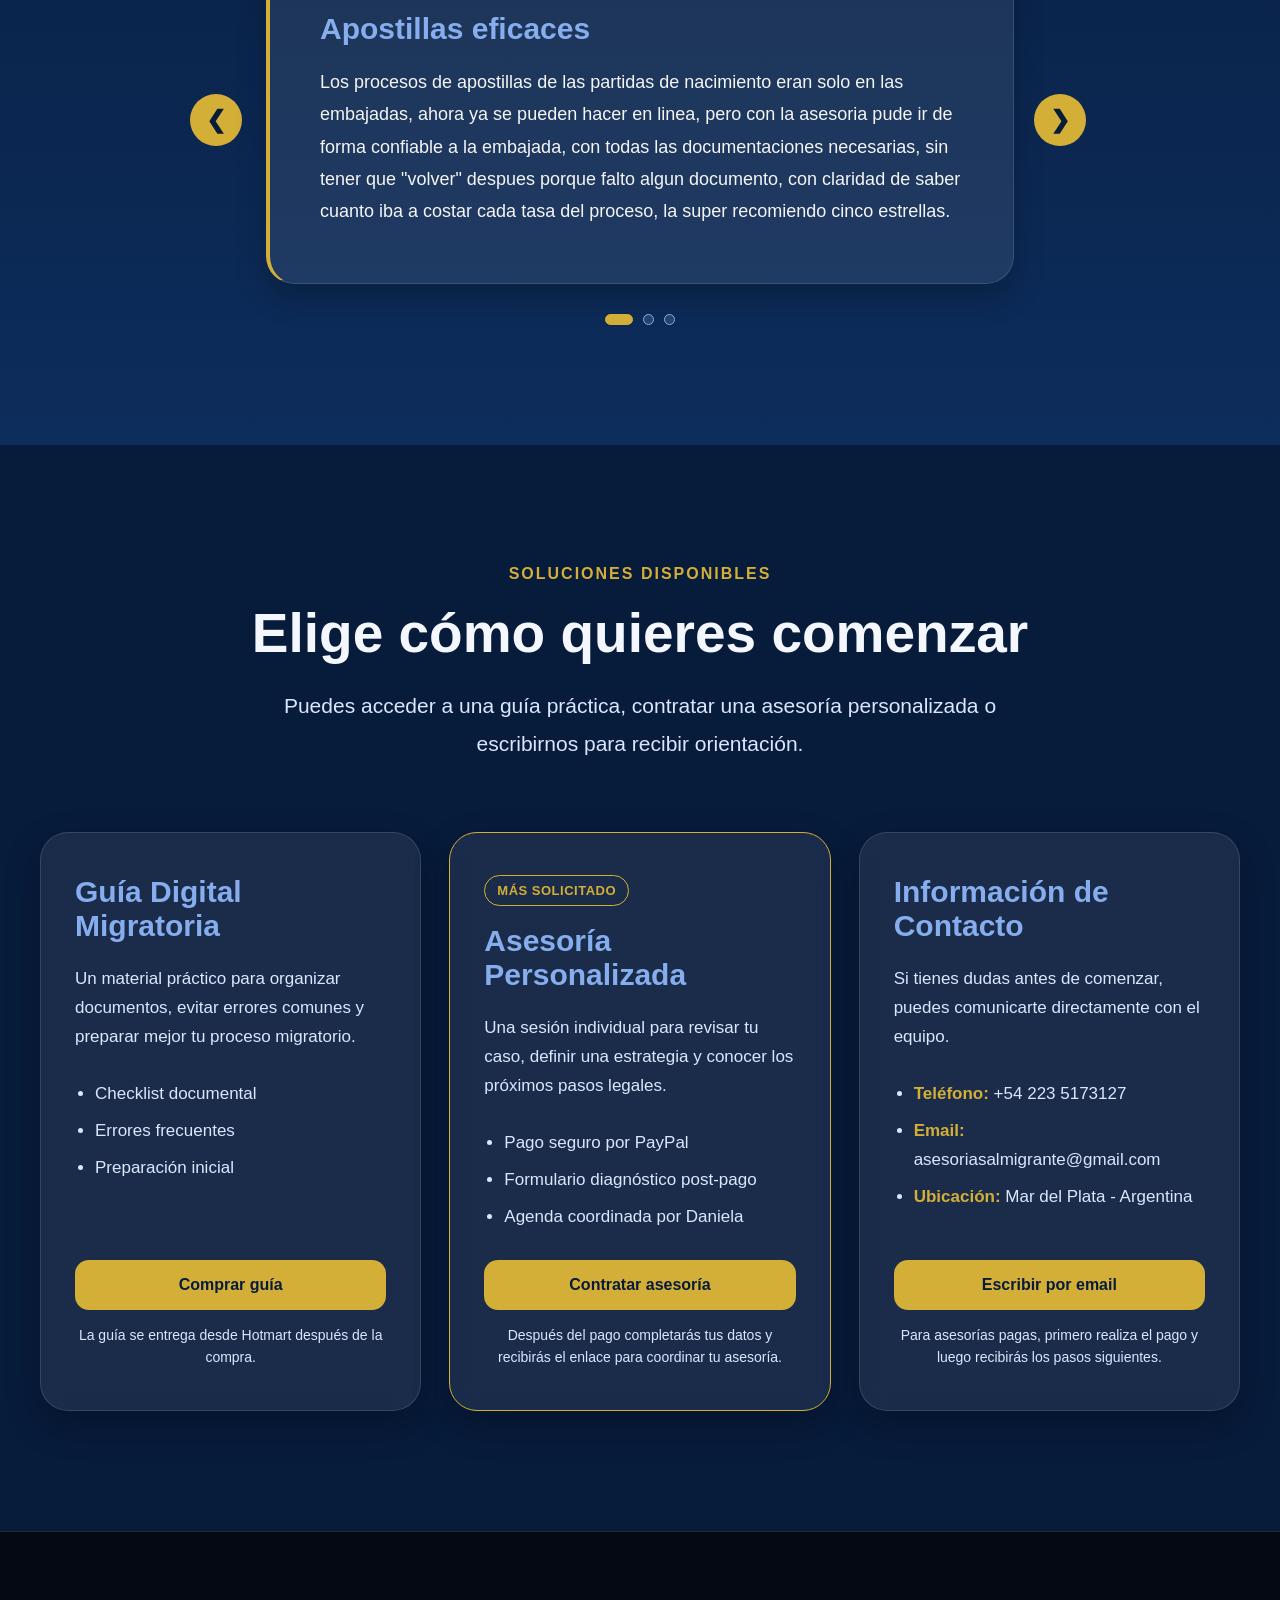
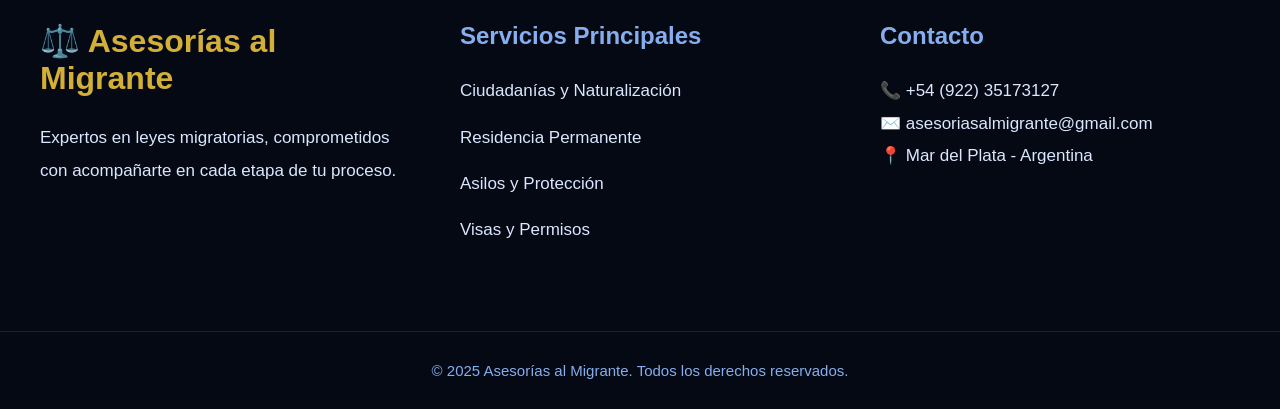
==== commit 97362508: "historias carrusel" ====
--- a/index.html
+++ b/index.html
@@ -279,34 +279,71 @@
           </p>
         </div>
 
-        <div class="historias-grid">
-          <article class="historia-card">
-            <h3>Apostillas eficaces</h3>
-            <p>
-              Los procesos de apostillas de las partidas de nacimiento eran solo
-              en las embajadas, ahora ya se pueden hacer en linea, pero con la
-              asesoria pude ir de forma confiable a la embajada, con todas las
-              documentaciones necesarias, sin tener que "volver" despues porque
-              falto algun documento, con claridad de saber cuanto iba a costar
-              cada tasa del proceso, la super recomiendo cinco estrellas.
-            </p>
-          </article>
-
-          <article class="historia-card">
-            <h3>Asesoría antes de emigrar</h3>
-            <p>
-              Antes de tomar decisiones costosas, revisamos opciones legales,
-              tiempos y requisitos para elegir una ruta más segura.
-            </p>
-          </article>
-
-          <article class="historia-card">
-            <h3>Un nuevo comienzo acompañado</h3>
-            <p>
-              El proceso no terminó con la llegada. También hubo orientación
-              para organizar los primeros pasos en el nuevo país.
-            </p>
-          </article>
+        <div class="historias-carousel">
+          <button
+            class="historia-nav prev"
+            type="button"
+            aria-label="Historia anterior"
+          >
+            &#10094;
+          </button>
+
+          <div class="historias-track" aria-live="polite">
+            <article class="historia-slide active">
+              <h3>Apostillas eficaces</h3>
+              <p>
+                Los procesos de apostillas de las partidas de nacimiento eran solo
+                en las embajadas, ahora ya se pueden hacer en linea, pero con la
+                asesoria pude ir de forma confiable a la embajada, con todas las
+                documentaciones necesarias, sin tener que "volver" despues porque
+                falto algun documento, con claridad de saber cuanto iba a costar
+                cada tasa del proceso, la super recomiendo cinco estrellas.
+              </p>
+            </article>
+
+            <article class="historia-slide">
+              <h3>Asesoría antes de emigrar</h3>
+              <p>
+                Antes de tomar decisiones costosas, revisamos opciones legales,
+                tiempos y requisitos para elegir una ruta más segura.
+              </p>
+            </article>
+
+            <article class="historia-slide">
+              <h3>Un nuevo comienzo acompañado</h3>
+              <p>
+                El proceso no terminó con la llegada. También hubo orientación
+                para organizar los primeros pasos en el nuevo país.
+              </p>
+            </article>
+          </div>
+
+          <button
+            class="historia-nav next"
+            type="button"
+            aria-label="Historia siguiente"
+          >
+            &#10095;
+          </button>
+        </div>
+
+        <div class="historia-dots" aria-label="Seleccionar historia">
+          <button
+            class="dot active"
+            type="button"
+            aria-label="Ver historia 1"
+            aria-current="true"
+          ></button>
+          <button
+            class="dot"
+            type="button"
+            aria-label="Ver historia 2"
+          ></button>
+          <button
+            class="dot"
+            type="button"
+            aria-label="Ver historia 3"
+          ></button>
         </div>
       </div>
     </section>
--- a/styles.css
+++ b/styles.css
@@ -458,6 +458,20 @@
   margin-bottom: 70px;
 }
 
+.metodo-reveal-ready .timeline-item {
+  opacity: 0;
+  transform: translateY(45px);
+  transition:
+    opacity 0.7s ease,
+    transform 0.7s ease;
+  transition-delay: var(--reveal-delay, 0ms);
+}
+
+.metodo-reveal-ready .timeline-item.is-visible {
+  opacity: 1;
+  transform: translateY(0);
+}
+
 .timeline-item.right {
   justify-content: flex-end;
 }
@@ -577,6 +591,14 @@
   }
 }
 
+@media (prefers-reduced-motion: reduce) {
+  .metodo-reveal-ready .timeline-item {
+    opacity: 1;
+    transform: none;
+    transition: none;
+  }
+}
+
 /* CONTENIDO */
 
 .contenido-hero {
@@ -983,39 +1005,145 @@
   line-height: 1.8;
 }
 
-.historias-grid {
+.historias-carousel {
   display: grid;
-  grid-template-columns: repeat(3, 1fr);
-  gap: 30px;
-}
-
-.historia-card {
+  grid-template-columns: 56px minmax(0, 1fr) 56px;
+  align-items: center;
+  gap: 20px;
+  max-width: 900px;
+  margin: 0 auto;
+}
+
+.historias-track {
+  min-width: 0;
+}
+
+.historia-slide {
+  display: none;
   background: var(--color-bg-card-light);
+  border: 1px solid var(--glass-border-light);
   border-left: 4px solid var(--color-gold);
-  border-radius: 24px;
-  padding: 38px 30px;
+  border-radius: 28px;
+  padding: 55px 50px;
   box-shadow: 0 12px 30px var(--glass-shadow-soft);
 }
 
-.historia-card h3 {
+.historia-slide.active {
+  display: block;
+  animation: historia-fade 0.4s ease;
+}
+
+@keyframes historia-fade {
+  from {
+    opacity: 0;
+    transform: translateY(8px);
+  }
+  to {
+    opacity: 1;
+    transform: translateY(0);
+  }
+}
+
+.historia-slide h3 {
   color: var(--color-accent-soft-blue);
-  font-size: 26px;
+  font-size: 30px;
   margin-bottom: 20px;
 }
 
-.historia-card p {
+.historia-slide p {
   color: var(--color-text-light);
-  font-size: 17px;
+  font-size: 18px;
   line-height: 1.8;
 }
 
-@media (max-width: 900px) {
-  .historias-grid {
-    grid-template-columns: 1fr;
+.historia-nav {
+  width: 52px;
+  height: 52px;
+  border: none;
+  border-radius: 50%;
+  background: var(--color-gold);
+  color: var(--color-primary-navy);
+  font-size: 24px;
+  font-weight: bold;
+  cursor: pointer;
+  transition: 0.3s;
+}
+
+.historia-nav:hover {
+  background: var(--color-text-white);
+  transform: scale(1.06);
+}
+
+.historia-dots {
+  display: flex;
+  justify-content: center;
+  gap: 10px;
+  margin-top: 30px;
+}
+
+.dot {
+  width: 11px;
+  height: 11px;
+  padding: 0;
+  border: 1px solid var(--color-accent-soft-blue);
+  border-radius: 50%;
+  background: var(--glass-border-light);
+  cursor: pointer;
+  transition: 0.3s;
+}
+
+.dot.active {
+  width: 28px;
+  border-radius: 999px;
+  border-color: var(--color-gold);
+  background: var(--color-gold);
+}
+
+@media (max-width: 700px) {
+  #historias {
+    padding: 90px 20px;
+  }
+
+  .historias-carousel {
+    grid-template-columns: 1fr 1fr;
+    gap: 18px;
+  }
+
+  .historias-track {
+    grid-column: 1 / -1;
+    grid-row: 1;
+  }
+
+  .historia-nav.prev {
+    grid-column: 1;
+    grid-row: 2;
+    justify-self: end;
+  }
+
+  .historia-nav.next {
+    grid-column: 2;
+    grid-row: 2;
+    justify-self: start;
+  }
+
+  .historia-slide {
+    padding: 36px 28px;
   }
 
   .historias-header h2 {
     font-size: 38px;
+  }
+
+  .historias-header p {
+    font-size: 18px;
+  }
+
+  .historia-slide h3 {
+    font-size: 25px;
+  }
+
+  .historia-slide p {
+    font-size: 16px;
   }
 }
 
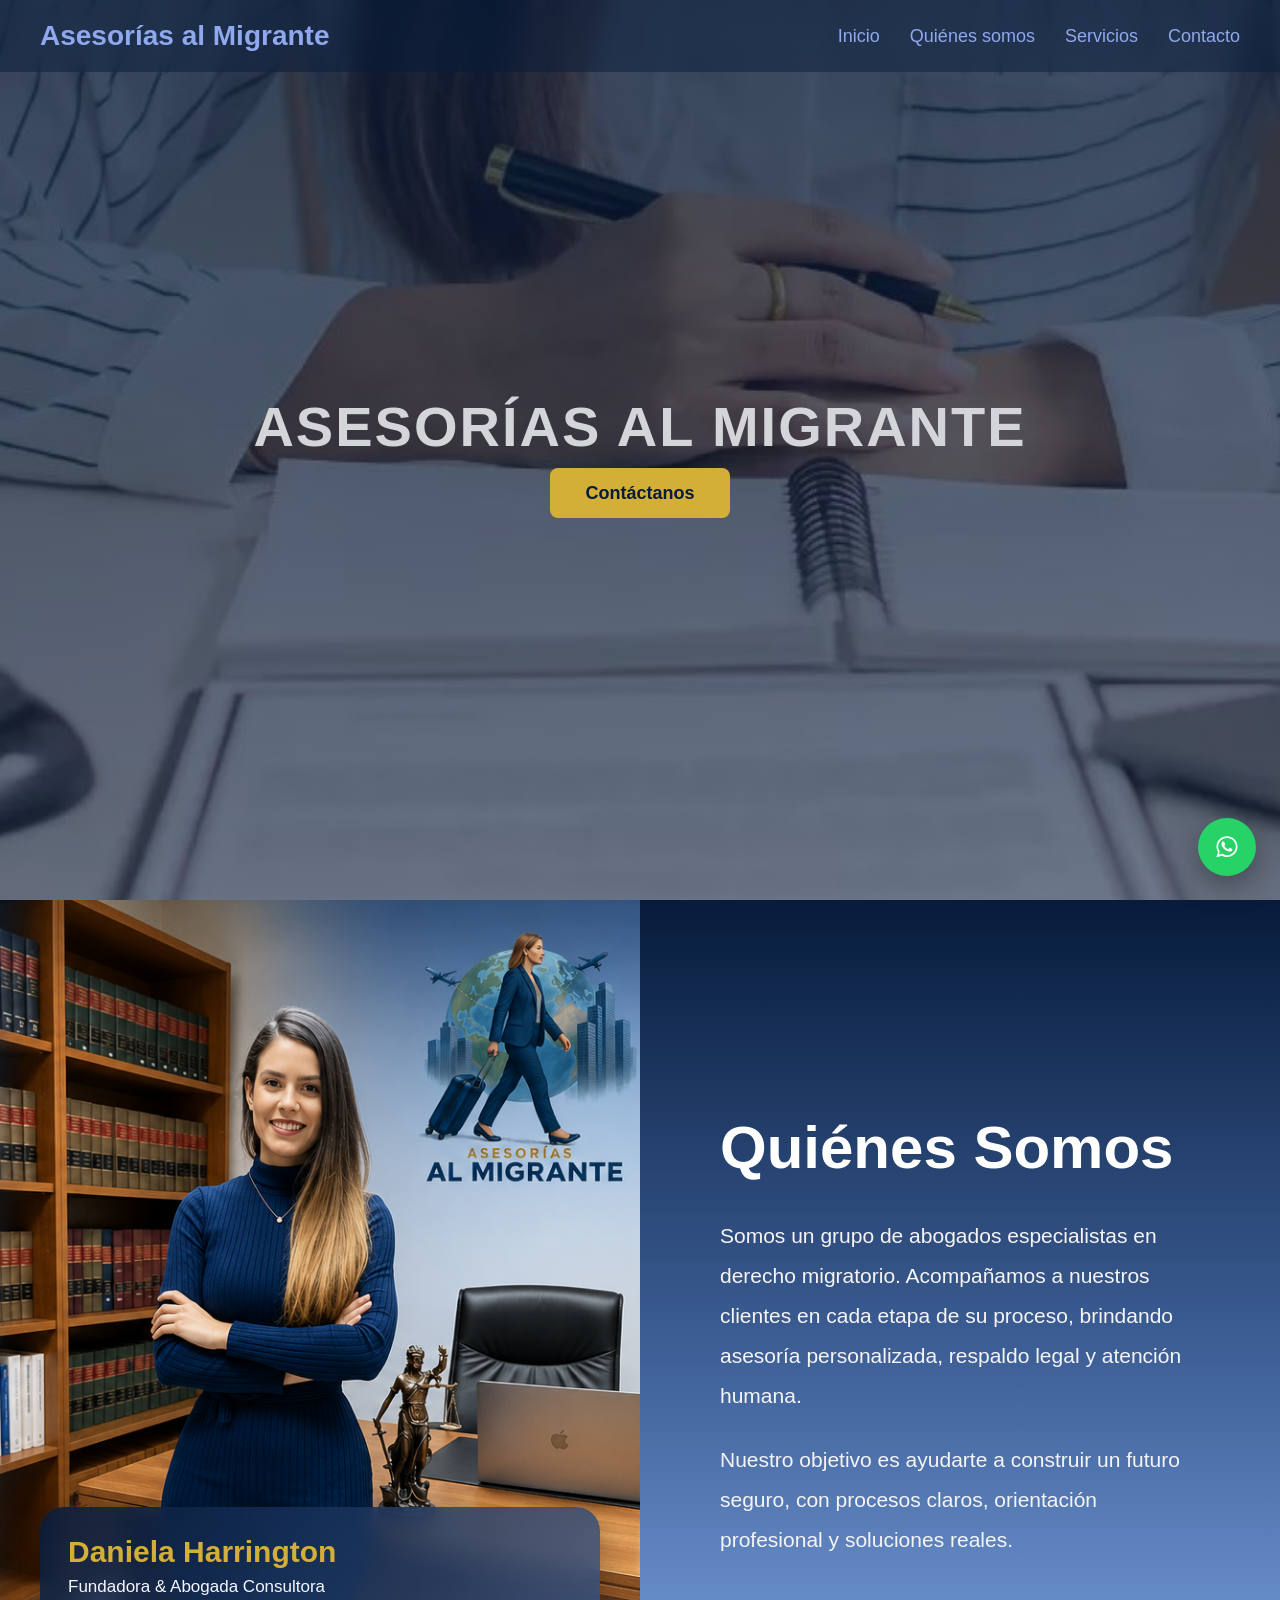
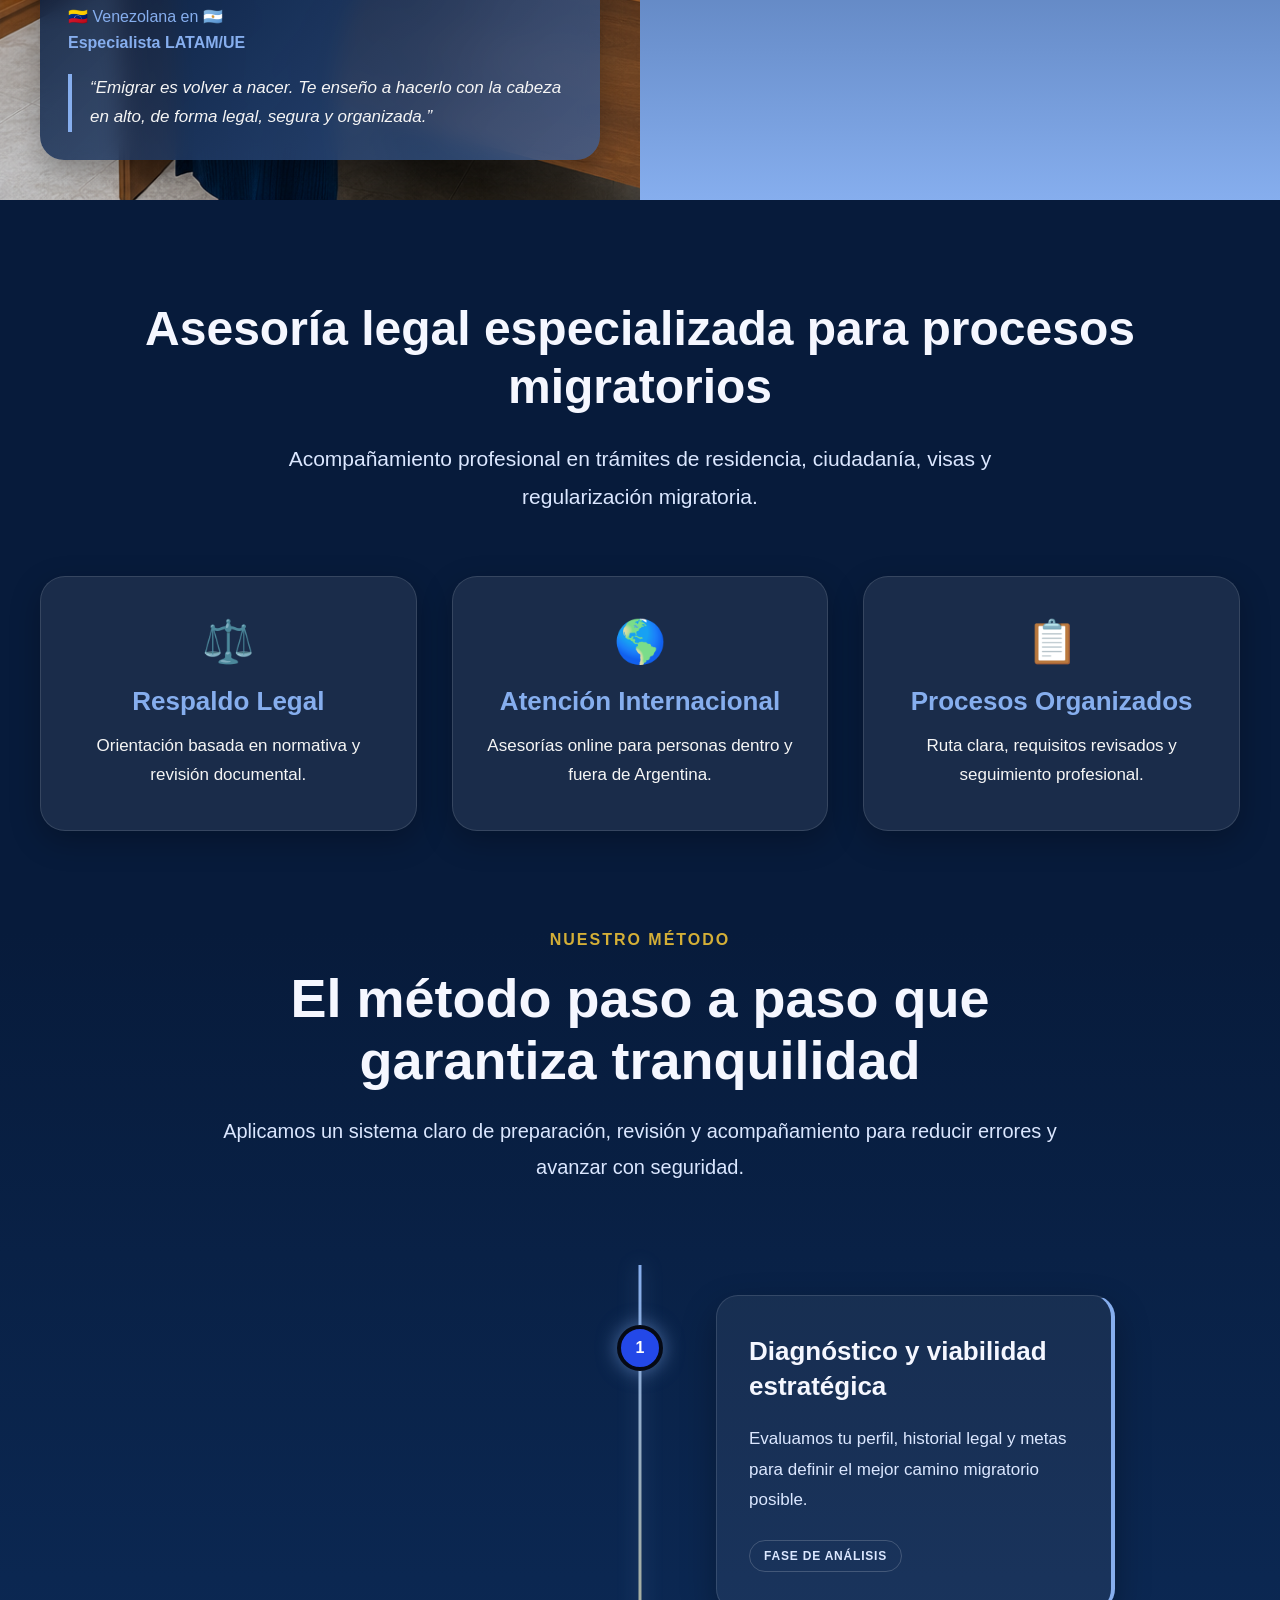
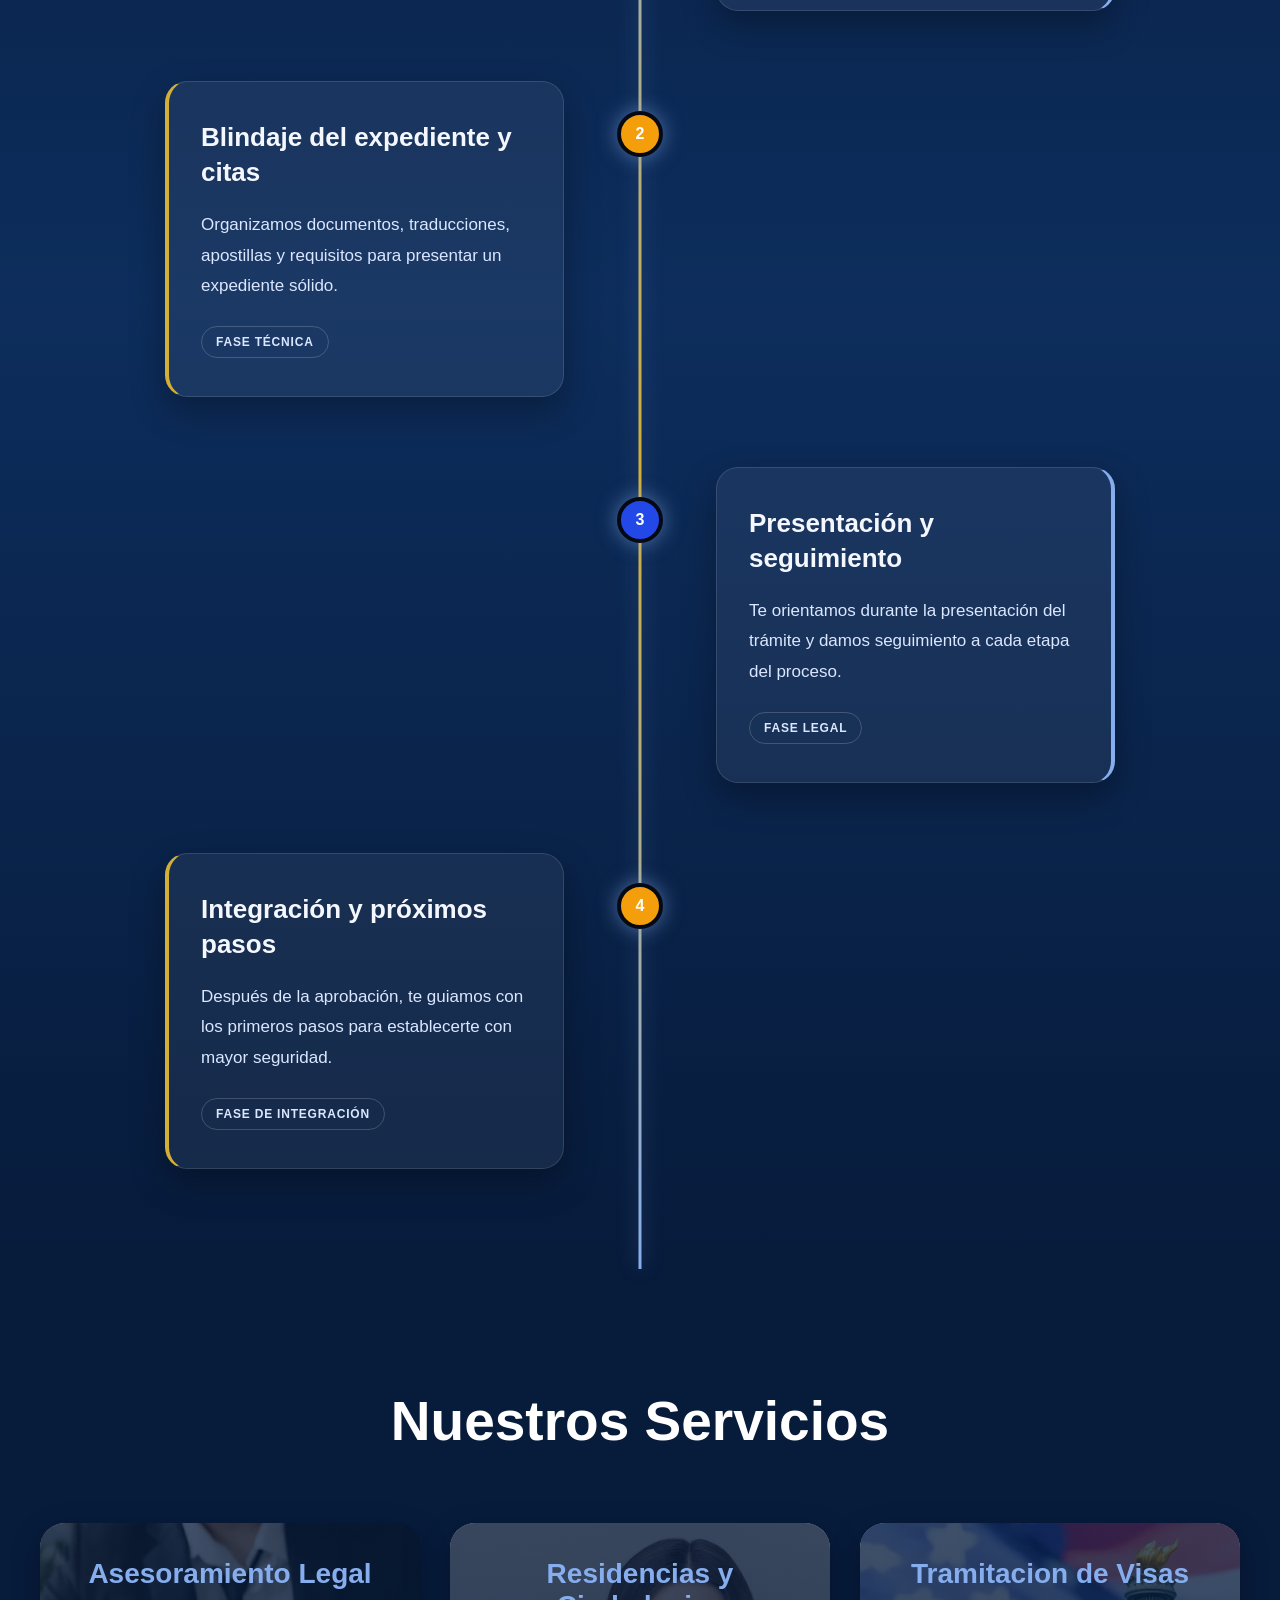
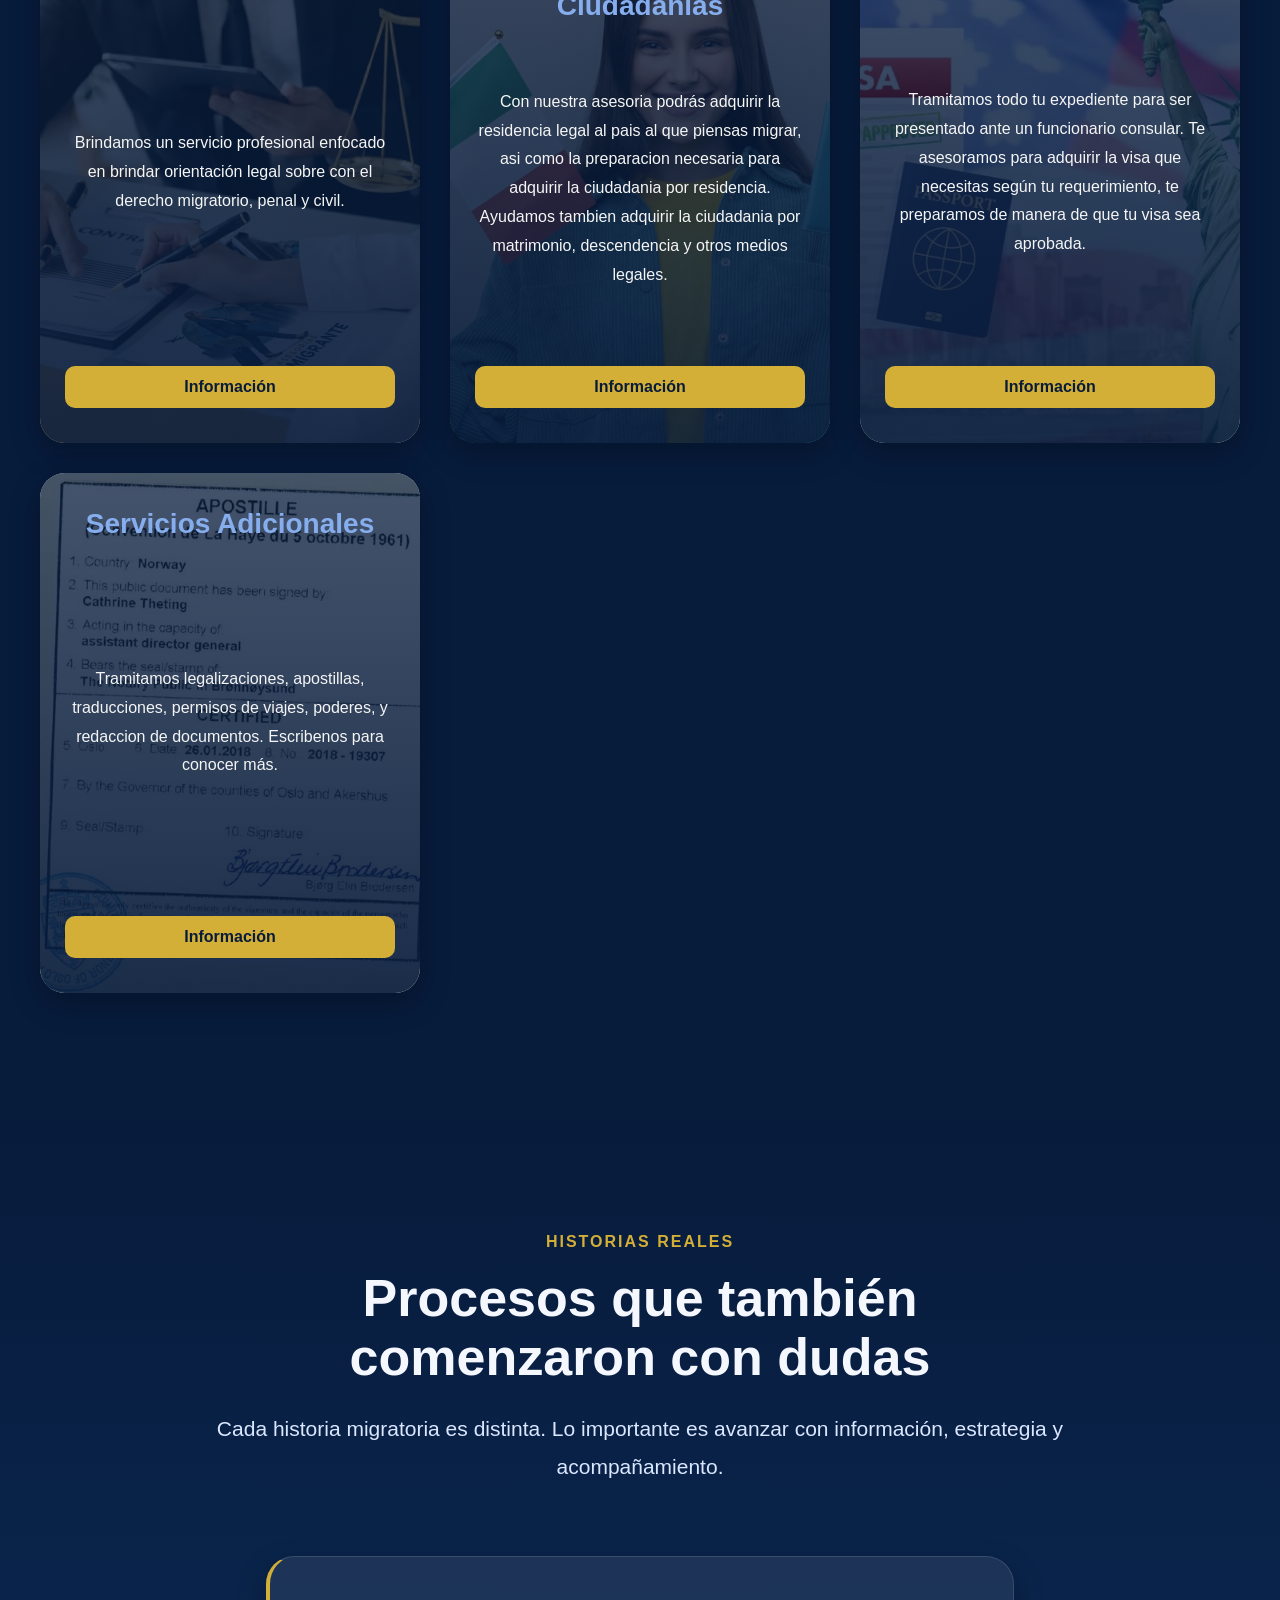
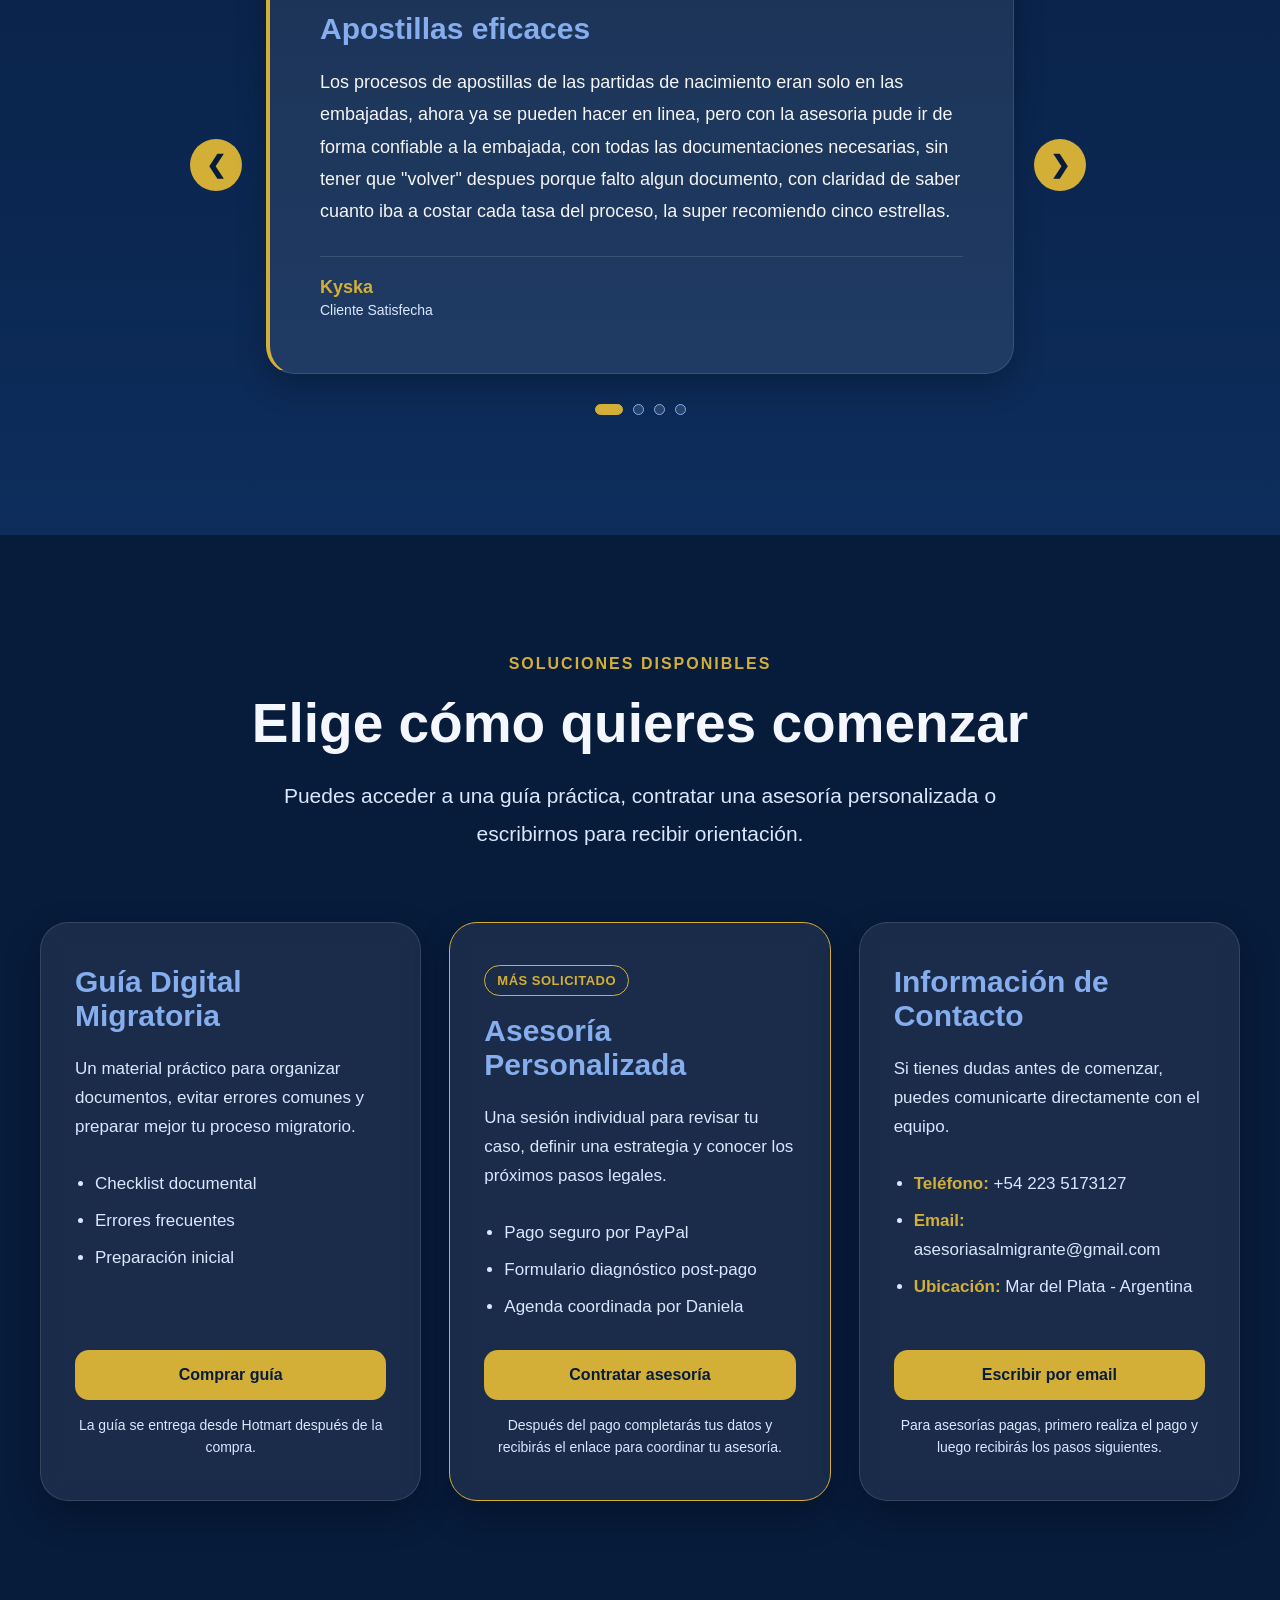
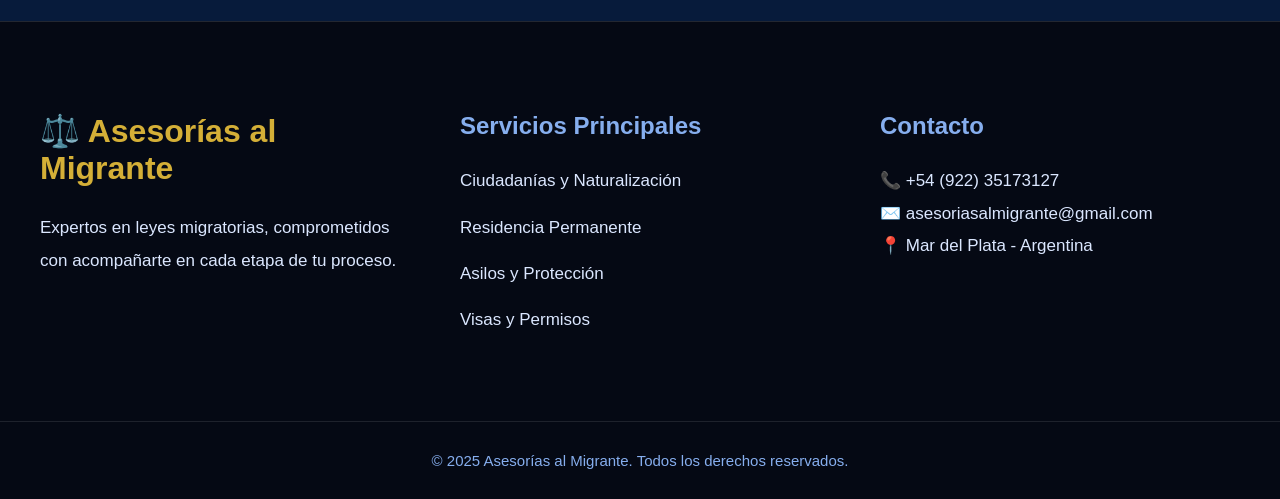
==== commit 6261b976: "testimonios" ====
--- a/index.html
+++ b/index.html
@@ -299,22 +299,55 @@
                 falto algun documento, con claridad de saber cuanto iba a costar
                 cada tasa del proceso, la super recomiendo cinco estrellas.
               </p>
+              <div class="historia-firma">
+                <strong>Kyska</strong>
+                <span>Cliente Satisfecha</span>
+              </div>
             </article>
 
             <article class="historia-slide">
-              <h3>Asesoría antes de emigrar</h3>
+              <h3>Envío seguro de documentos al consulado</h3>
               <p>
-                Antes de tomar decisiones costosas, revisamos opciones legales,
-                tiempos y requisitos para elegir una ruta más segura.
+                Bueno primeramente para agradecerte por siempre estar ahí
+                pendiente atender a mis dudas, te comento que mandé mis documentos
+                a través del consulado honorario.
               </p>
+              <div class="historia-firma">
+                <strong>Merino</strong>
+                <span>Cliente Satisfecho</span>
+              </div>
             </article>
 
             <article class="historia-slide">
-              <h3>Un nuevo comienzo acompañado</h3>
+              <h3>Apostillas rápidas y un proceso en orden</h3>
               <p>
-                El proceso no terminó con la llegada. También hubo orientación
-                para organizar los primeros pasos en el nuevo país.
+                De verdad mil gracias por todo el apoyo, ya están en camino los
+                apostilles, gracias a toda tu asesoría hemos podido avanzar con
+                seguridad en todo el proceso y siento que en tiempo récord, no me
+                esperaba que pudiese ser tan rápido y efectivo el proceso.
+                <br><br>
+                Siento la tranquilidad de que todo está en orden y que me aclaraste
+                cada duda con paciencia. También me encantó que fuiste muy atenta y
+                cada día nos consultabas o tomabas acción sobre algún proceso.
               </p>
+              <div class="historia-firma">
+                <strong>Verónica de García</strong>
+                <span>Cliente Satisfecha</span>
+              </div>
+            </article>
+
+            <article class="historia-slide">
+              <h3>Pasaporte obtenido tras meses de espera</h3>
+              <p>
+                Y una vez más. Te quería agradecer porque eran más de 10 meses
+                esperando y sin obtener respuestas claras. Menos de un mes:
+                pasaporte en mano. Continúa con esa labor increíble y con esa
+                dedicación al 100%. Gracias Asesoría al Migrante.
+              </p>
+              <div class="historia-firma">
+                <strong>Benjamín</strong>
+                <span>Cliente Satisfecho</span>
+              </div>
             </article>
           </div>
 
@@ -344,6 +377,11 @@
             type="button"
             aria-label="Ver historia 3"
           ></button>
+          <button
+            class="dot"
+            type="button"
+            aria-label="Ver historia 4"
+          ></button>
         </div>
       </div>
     </section>
--- a/styles.css
+++ b/styles.css
@@ -1056,6 +1056,25 @@
   line-height: 1.8;
 }
 
+.historia-firma {
+  display: flex;
+  flex-direction: column;
+  gap: 4px;
+  margin-top: 28px;
+  padding-top: 20px;
+  border-top: 1px solid var(--glass-border-light);
+}
+
+.historia-firma strong {
+  color: var(--color-gold);
+  font-size: 18px;
+}
+
+.historia-firma span {
+  color: var(--color-text-muted);
+  font-size: 14px;
+}
+
 .historia-nav {
   width: 52px;
   height: 52px;
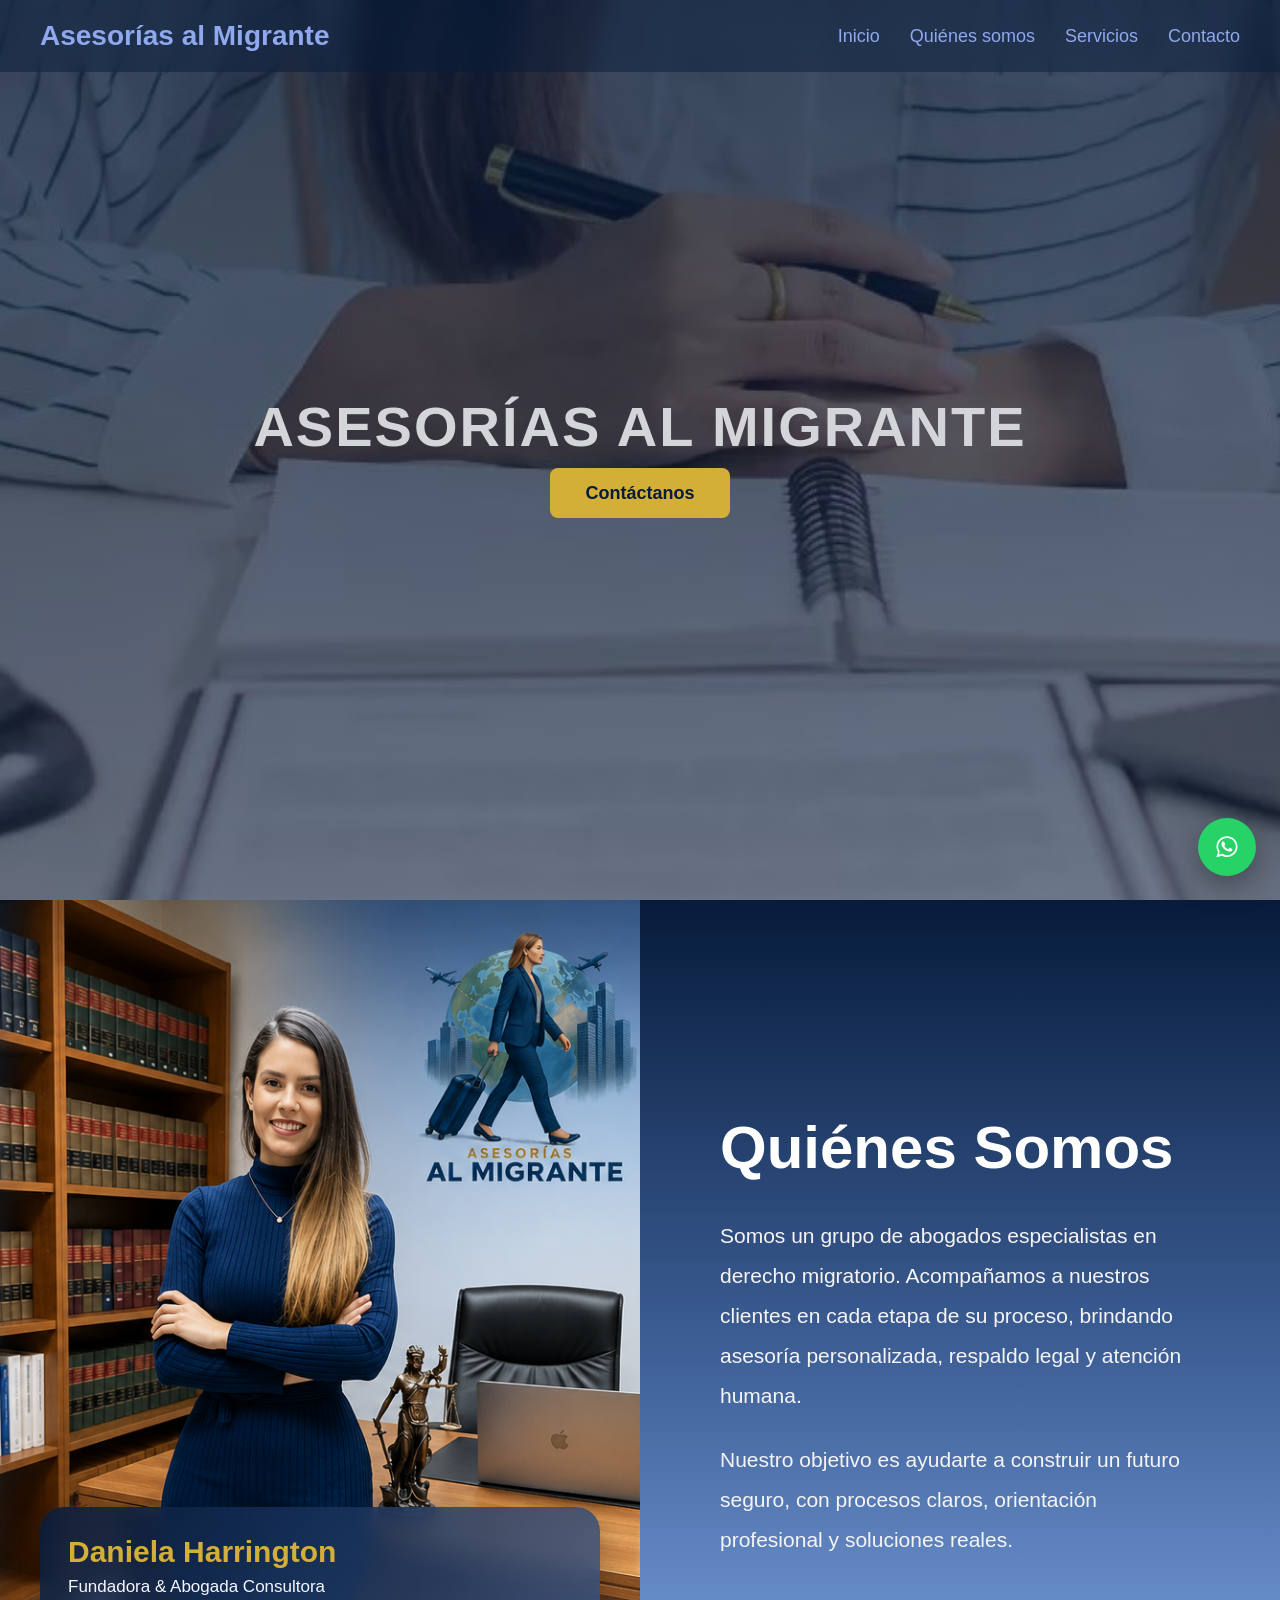
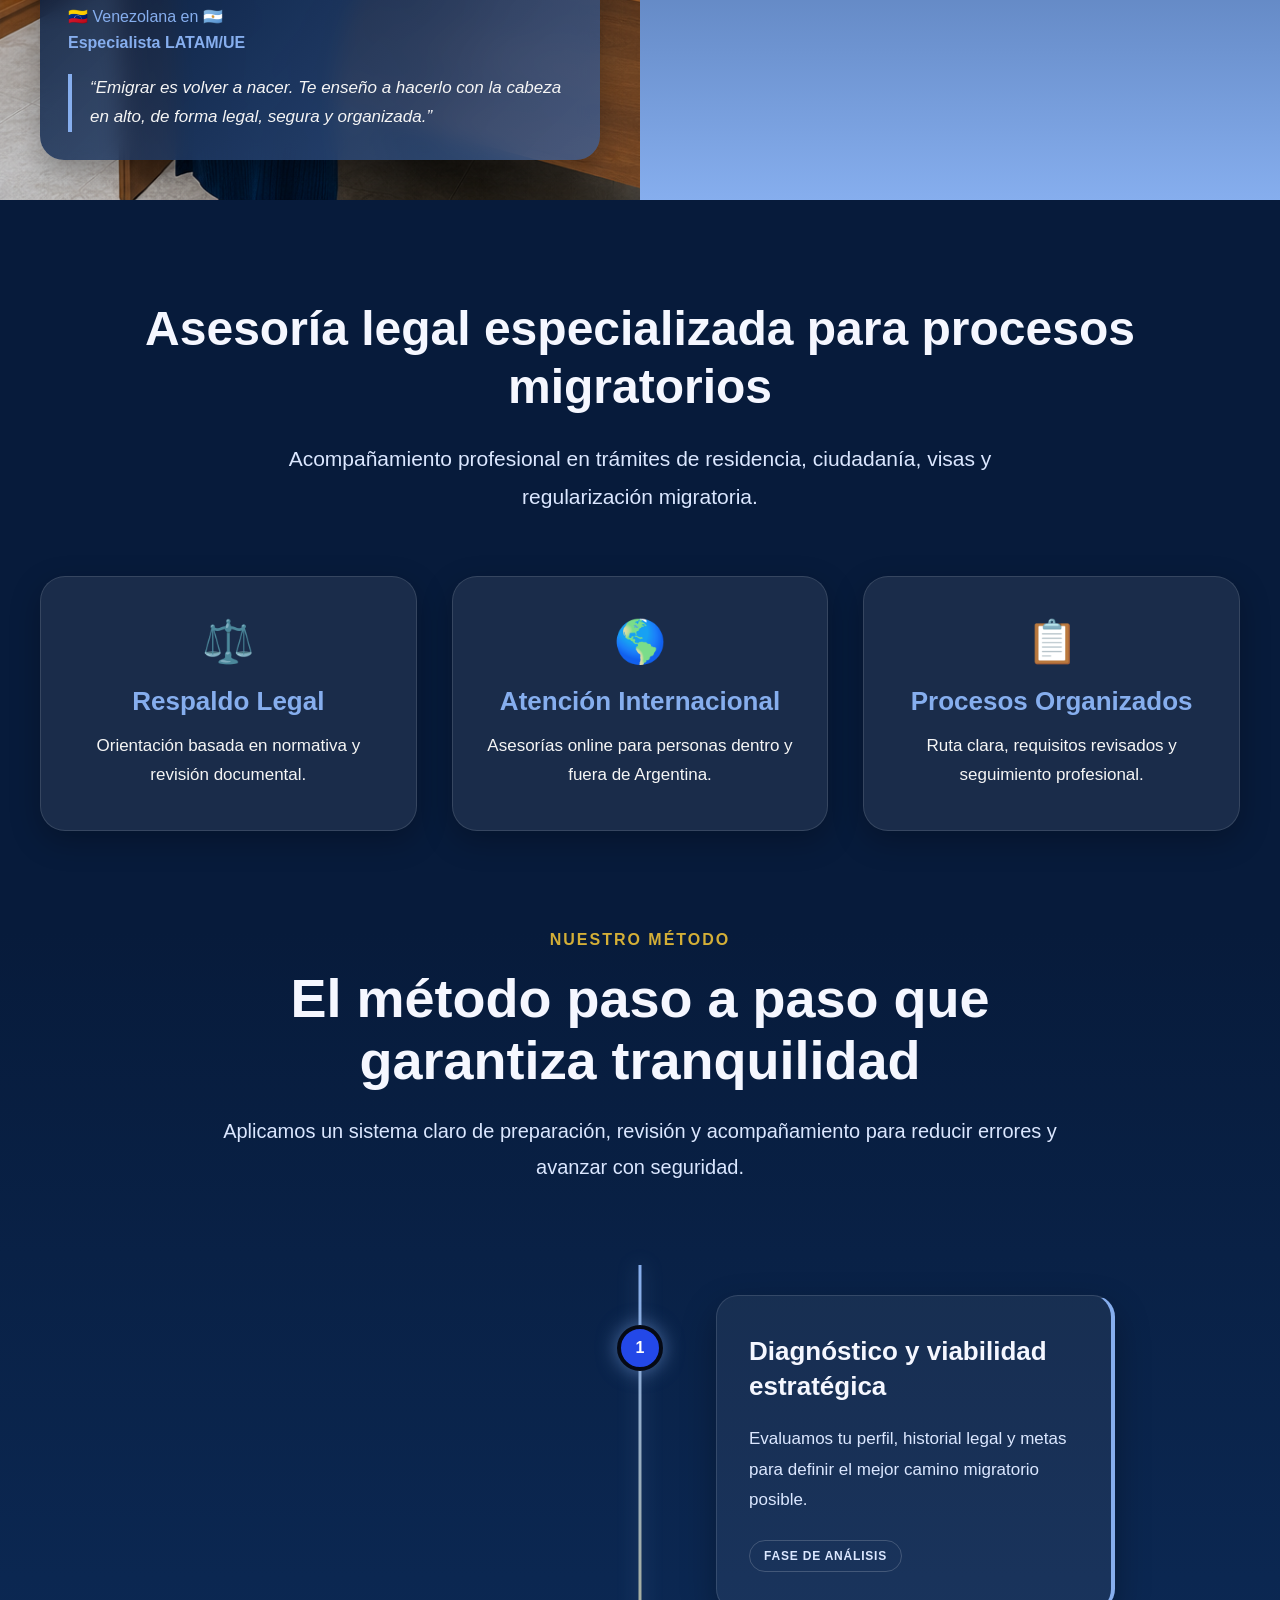
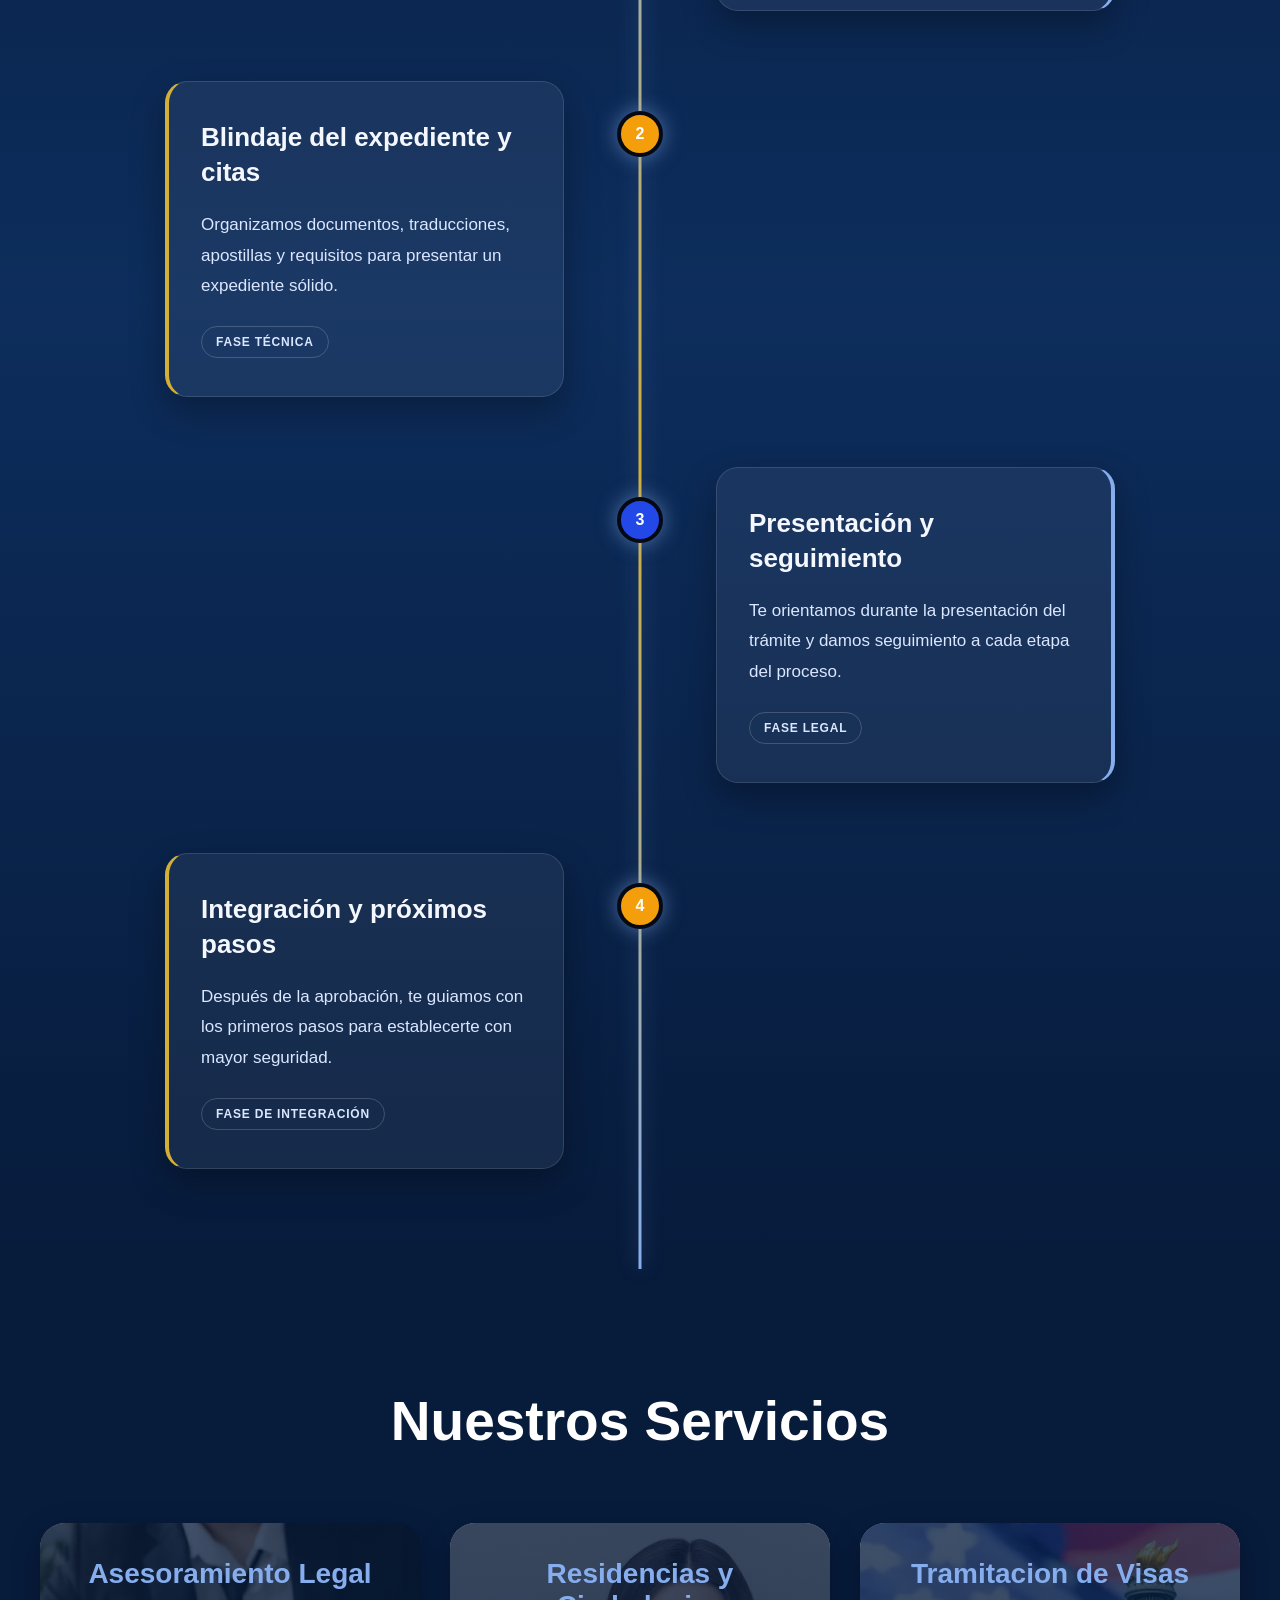
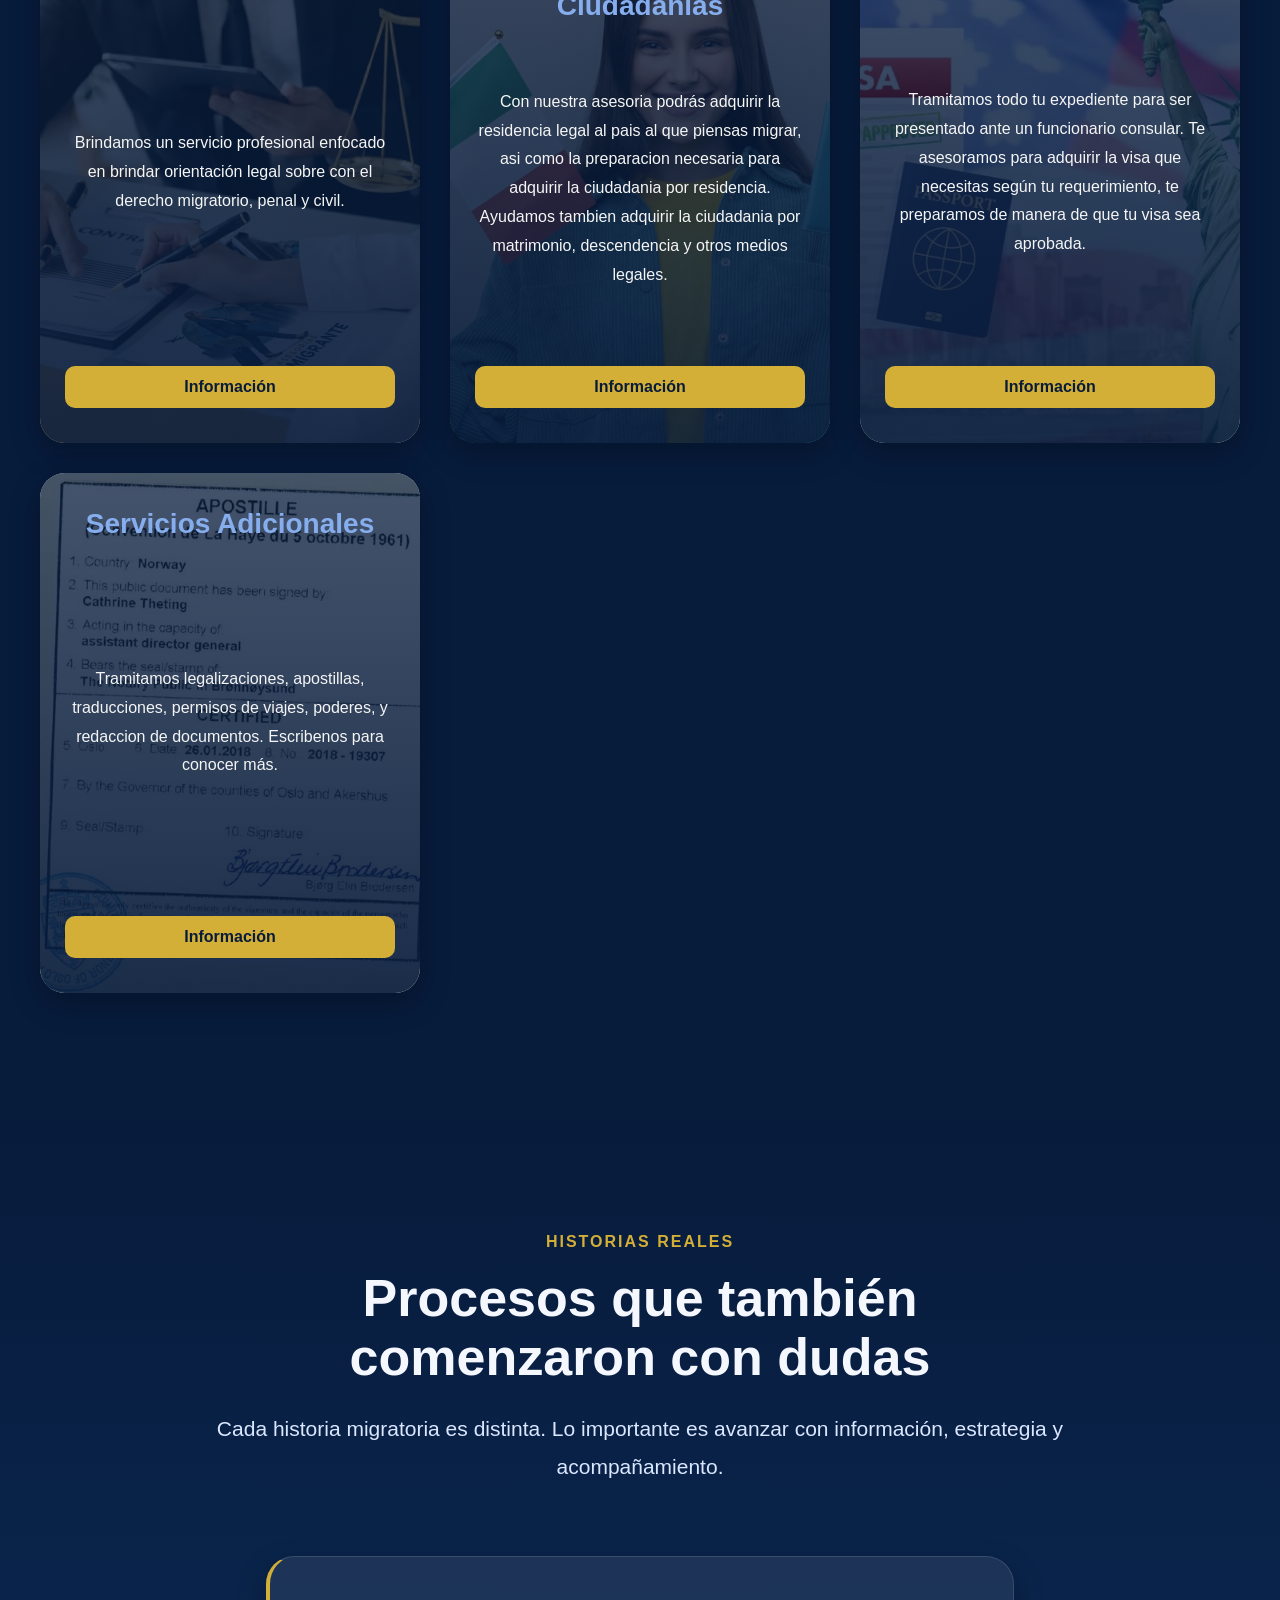
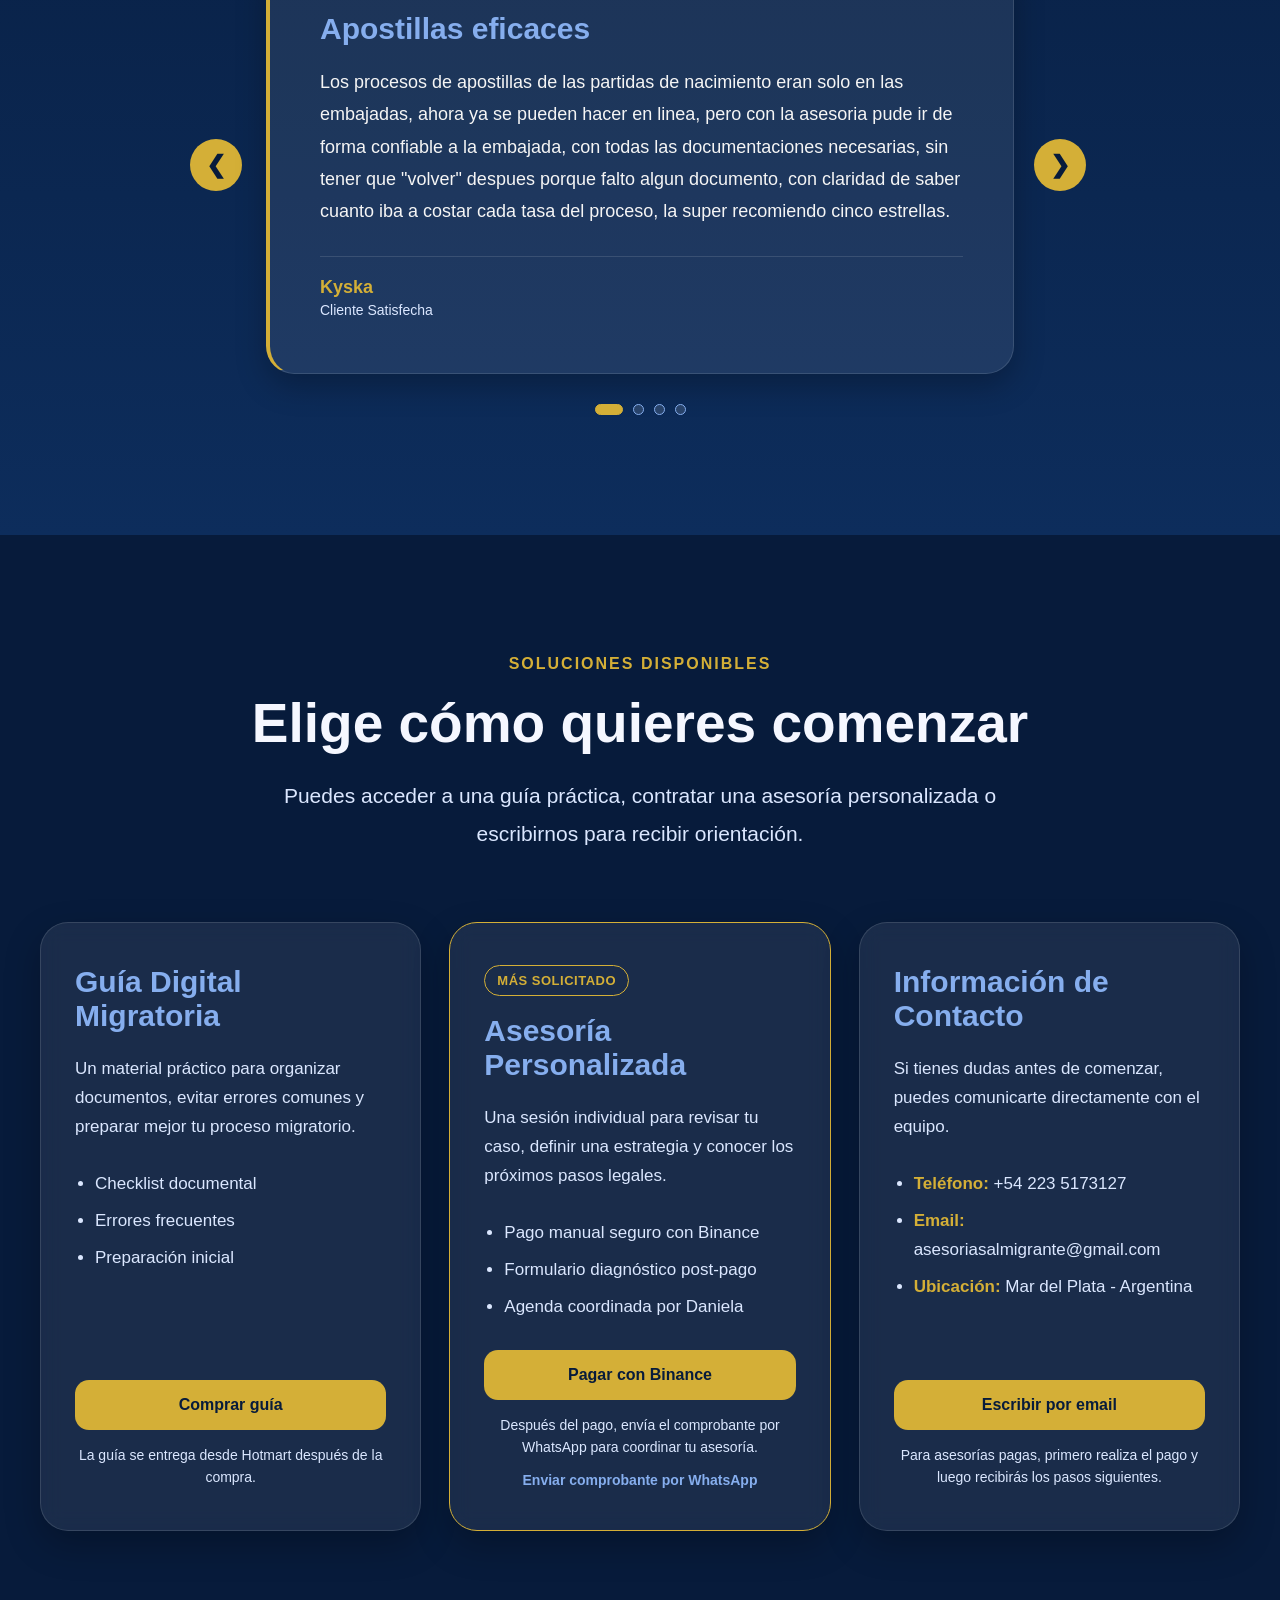
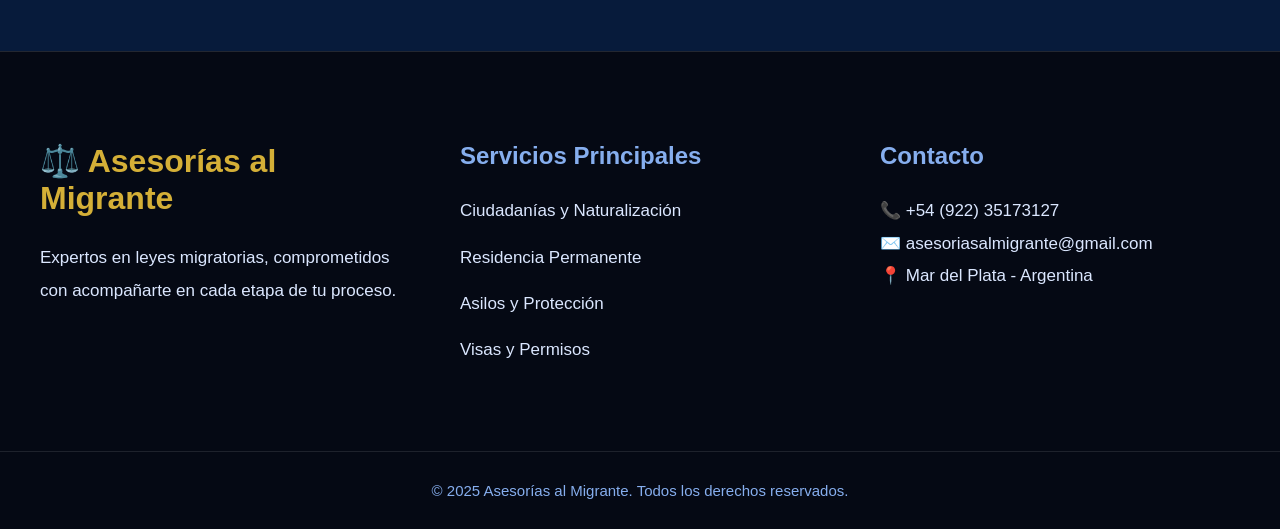
==== commit db23ba9f: "binance" ====
--- a/index.html
+++ b/index.html
@@ -292,12 +292,13 @@
             <article class="historia-slide active">
               <h3>Apostillas eficaces</h3>
               <p>
-                Los procesos de apostillas de las partidas de nacimiento eran solo
-                en las embajadas, ahora ya se pueden hacer en linea, pero con la
-                asesoria pude ir de forma confiable a la embajada, con todas las
-                documentaciones necesarias, sin tener que "volver" despues porque
-                falto algun documento, con claridad de saber cuanto iba a costar
-                cada tasa del proceso, la super recomiendo cinco estrellas.
+                Los procesos de apostillas de las partidas de nacimiento eran
+                solo en las embajadas, ahora ya se pueden hacer en linea, pero
+                con la asesoria pude ir de forma confiable a la embajada, con
+                todas las documentaciones necesarias, sin tener que "volver"
+                despues porque falto algun documento, con claridad de saber
+                cuanto iba a costar cada tasa del proceso, la super recomiendo
+                cinco estrellas.
               </p>
               <div class="historia-firma">
                 <strong>Kyska</strong>
@@ -309,8 +310,8 @@
               <h3>Envío seguro de documentos al consulado</h3>
               <p>
                 Bueno primeramente para agradecerte por siempre estar ahí
-                pendiente atender a mis dudas, te comento que mandé mis documentos
-                a través del consulado honorario.
+                pendiente atender a mis dudas, te comento que mandé mis
+                documentos a través del consulado honorario.
               </p>
               <div class="historia-firma">
                 <strong>Merino</strong>
@@ -323,12 +324,13 @@
               <p>
                 De verdad mil gracias por todo el apoyo, ya están en camino los
                 apostilles, gracias a toda tu asesoría hemos podido avanzar con
-                seguridad en todo el proceso y siento que en tiempo récord, no me
-                esperaba que pudiese ser tan rápido y efectivo el proceso.
-                <br><br>
-                Siento la tranquilidad de que todo está en orden y que me aclaraste
-                cada duda con paciencia. También me encantó que fuiste muy atenta y
-                cada día nos consultabas o tomabas acción sobre algún proceso.
+                seguridad en todo el proceso y siento que en tiempo récord, no
+                me esperaba que pudiese ser tan rápido y efectivo el proceso.
+                <br /><br />
+                Siento la tranquilidad de que todo está en orden y que me
+                aclaraste cada duda con paciencia. También me encantó que fuiste
+                muy atenta y cada día nos consultabas o tomabas acción sobre
+                algún proceso.
               </p>
               <div class="historia-firma">
                 <strong>Verónica de García</strong>
@@ -433,23 +435,29 @@
               y conocer los próximos pasos legales.
             </p>
             <ul>
-              <li>Pago seguro por PayPal</li>
+              <li>Pago manual seguro con Binance</li>
               <li>Formulario diagnóstico post-pago</li>
               <li>Agenda coordinada por Daniela</li>
             </ul>
-            <!-- PAYPAL_LINK_AQUI debe reemplazarse por el link real de PayPal. -->
-            <!-- Configurar PayPal para redirigir a /gracias.html después del pago. -->
+            <!-- BINANCE_LINK_AQUI debe reemplazarse por el link real de Binance. -->
             <a
-              href="PAYPAL_LINK_AQUI"
+              href="https://s.binance.com/fDKwcjt9"
               target="_blank"
               rel="noopener noreferrer"
               class="btn-solucion"
-              >Contratar asesor&iacute;a</a
+              >Pagar con Binance</a
             >
             <p class="nota-pago">
-              Despu&eacute;s del pago completar&aacute;s tus datos y
-              recibir&aacute;s el enlace para coordinar tu asesor&iacute;a.
-            </p>
+              Despu&eacute;s del pago, env&iacute;a el comprobante por WhatsApp
+              para coordinar tu asesor&iacute;a.
+            </p>
+            <a
+              href="https://wa.me/542235173127?text=Hola,%20ya%20realic%C3%A9%20el%20pago%20por%20Binance%20para%20mi%20asesor%C3%ADa.%20Adjunto%20el%20comprobante."
+              target="_blank"
+              rel="noopener noreferrer"
+              class="enlace-comprobante"
+              >Enviar comprobante por WhatsApp</a
+            >
           </article>
 
           <article class="solucion-card">
--- a/styles.css
+++ b/styles.css
@@ -1333,6 +1333,21 @@
   text-align: center;
 }
 
+.enlace-comprobante {
+  align-self: center;
+  margin-top: 14px;
+  color: var(--color-accent-soft-blue);
+  font-size: 14px;
+  font-weight: bold;
+  text-align: center;
+  text-decoration: none;
+  transition: color 0.3s ease;
+}
+
+.enlace-comprobante:hover {
+  color: var(--color-text-white);
+}
+
 @media (max-width: 1050px) {
   .soluciones-grid {
     grid-template-columns: repeat(2, minmax(0, 1fr));
